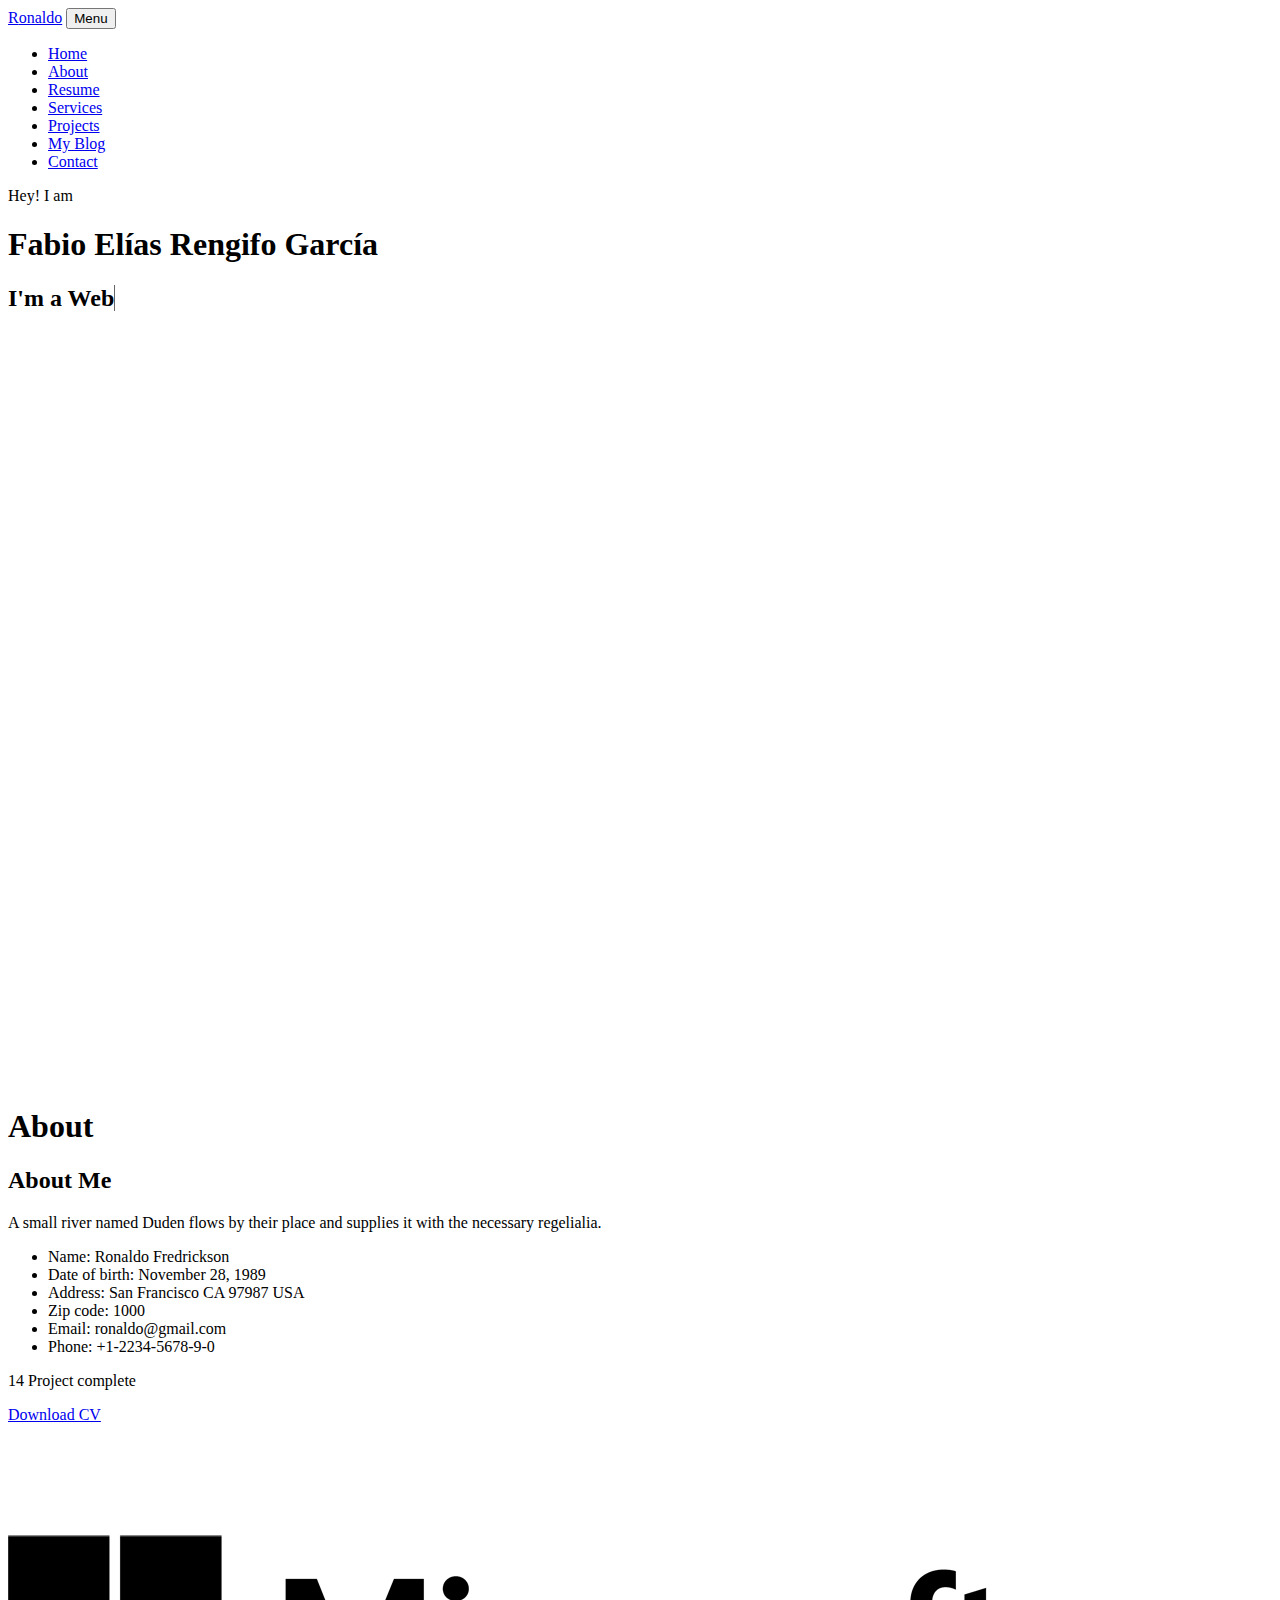
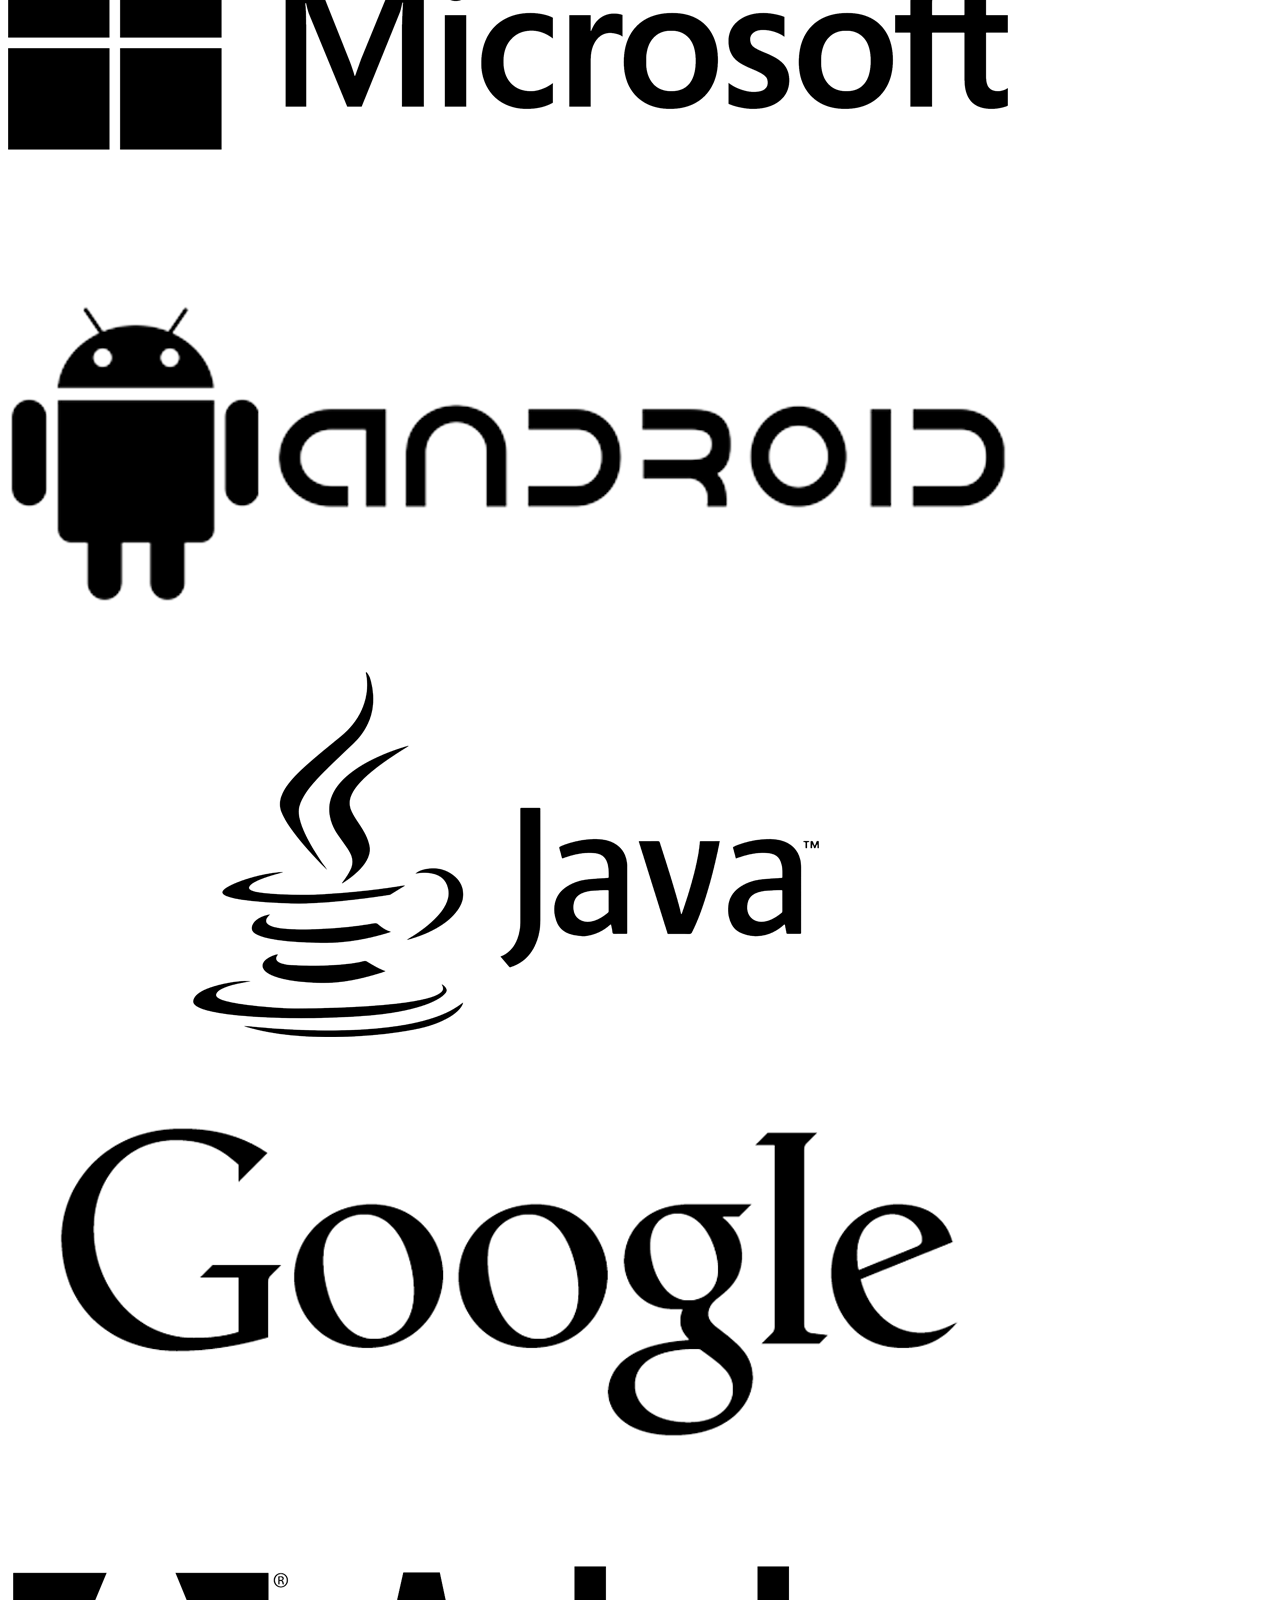
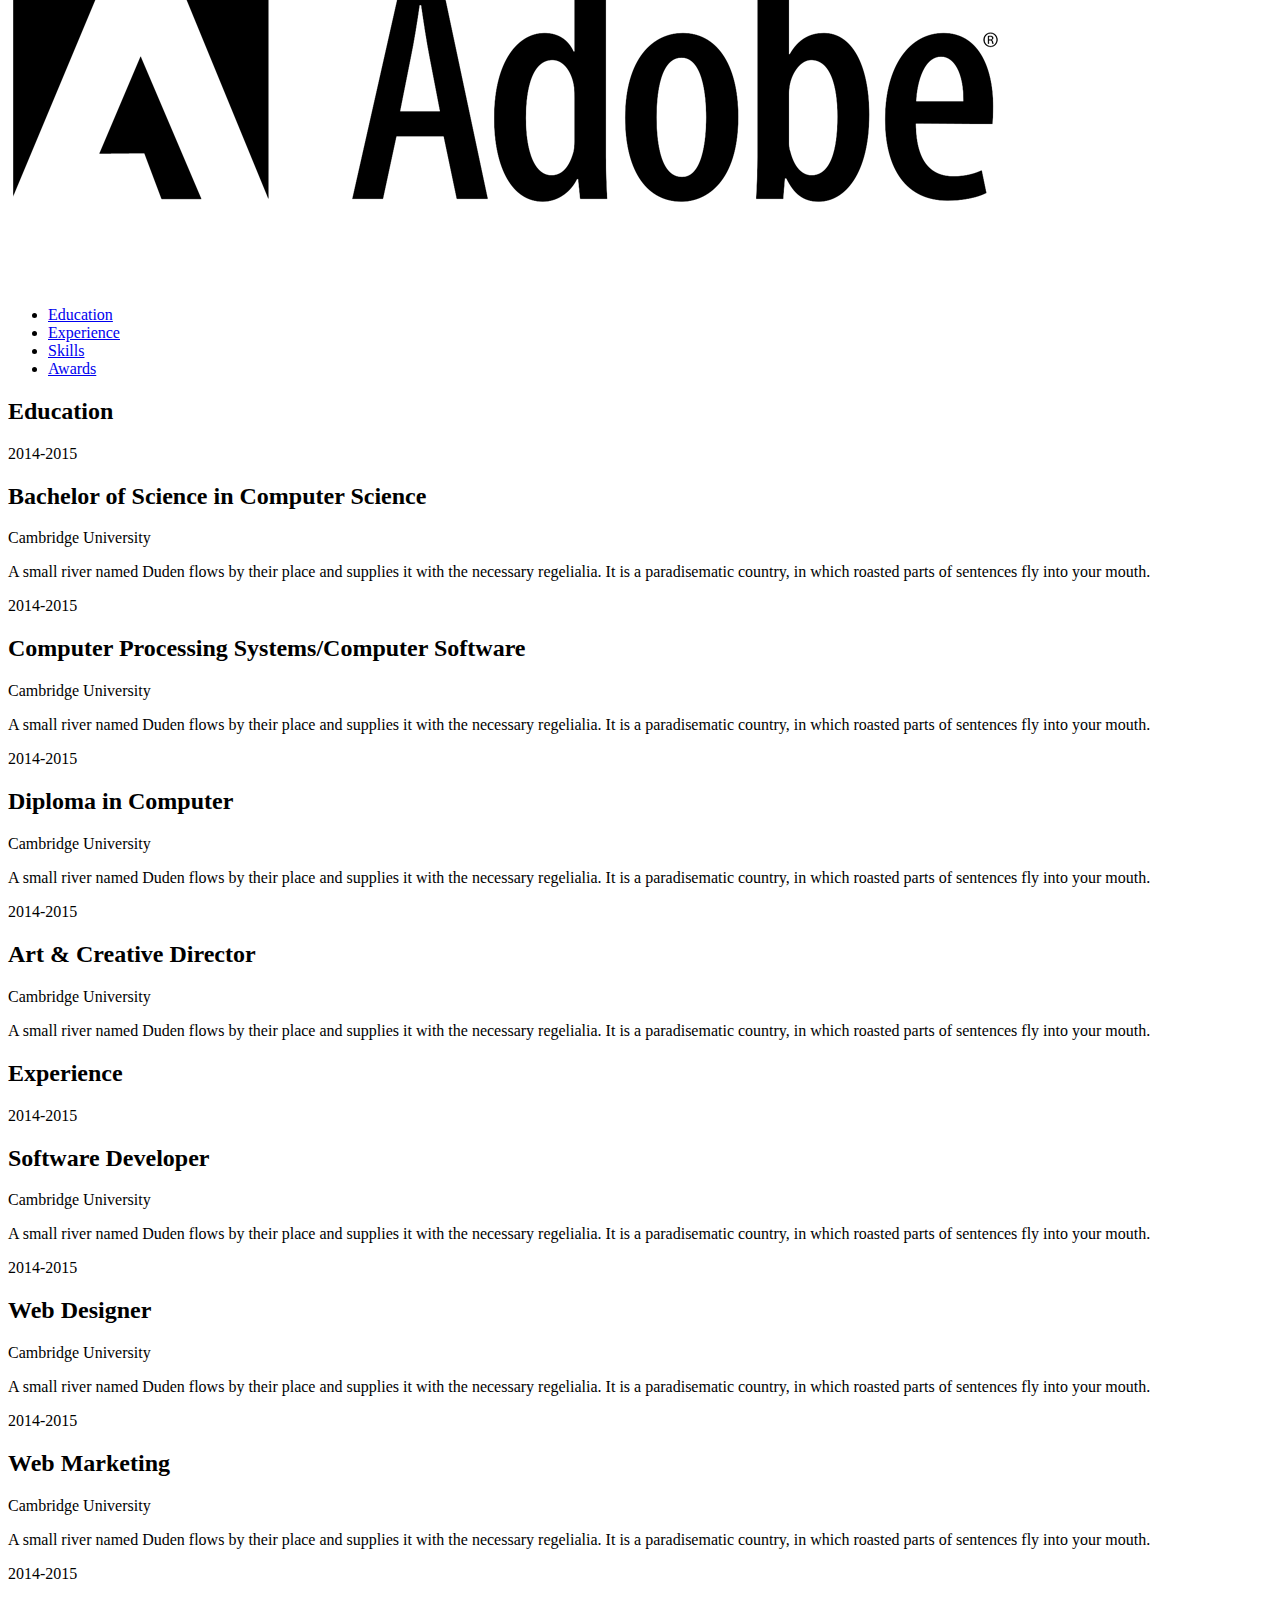
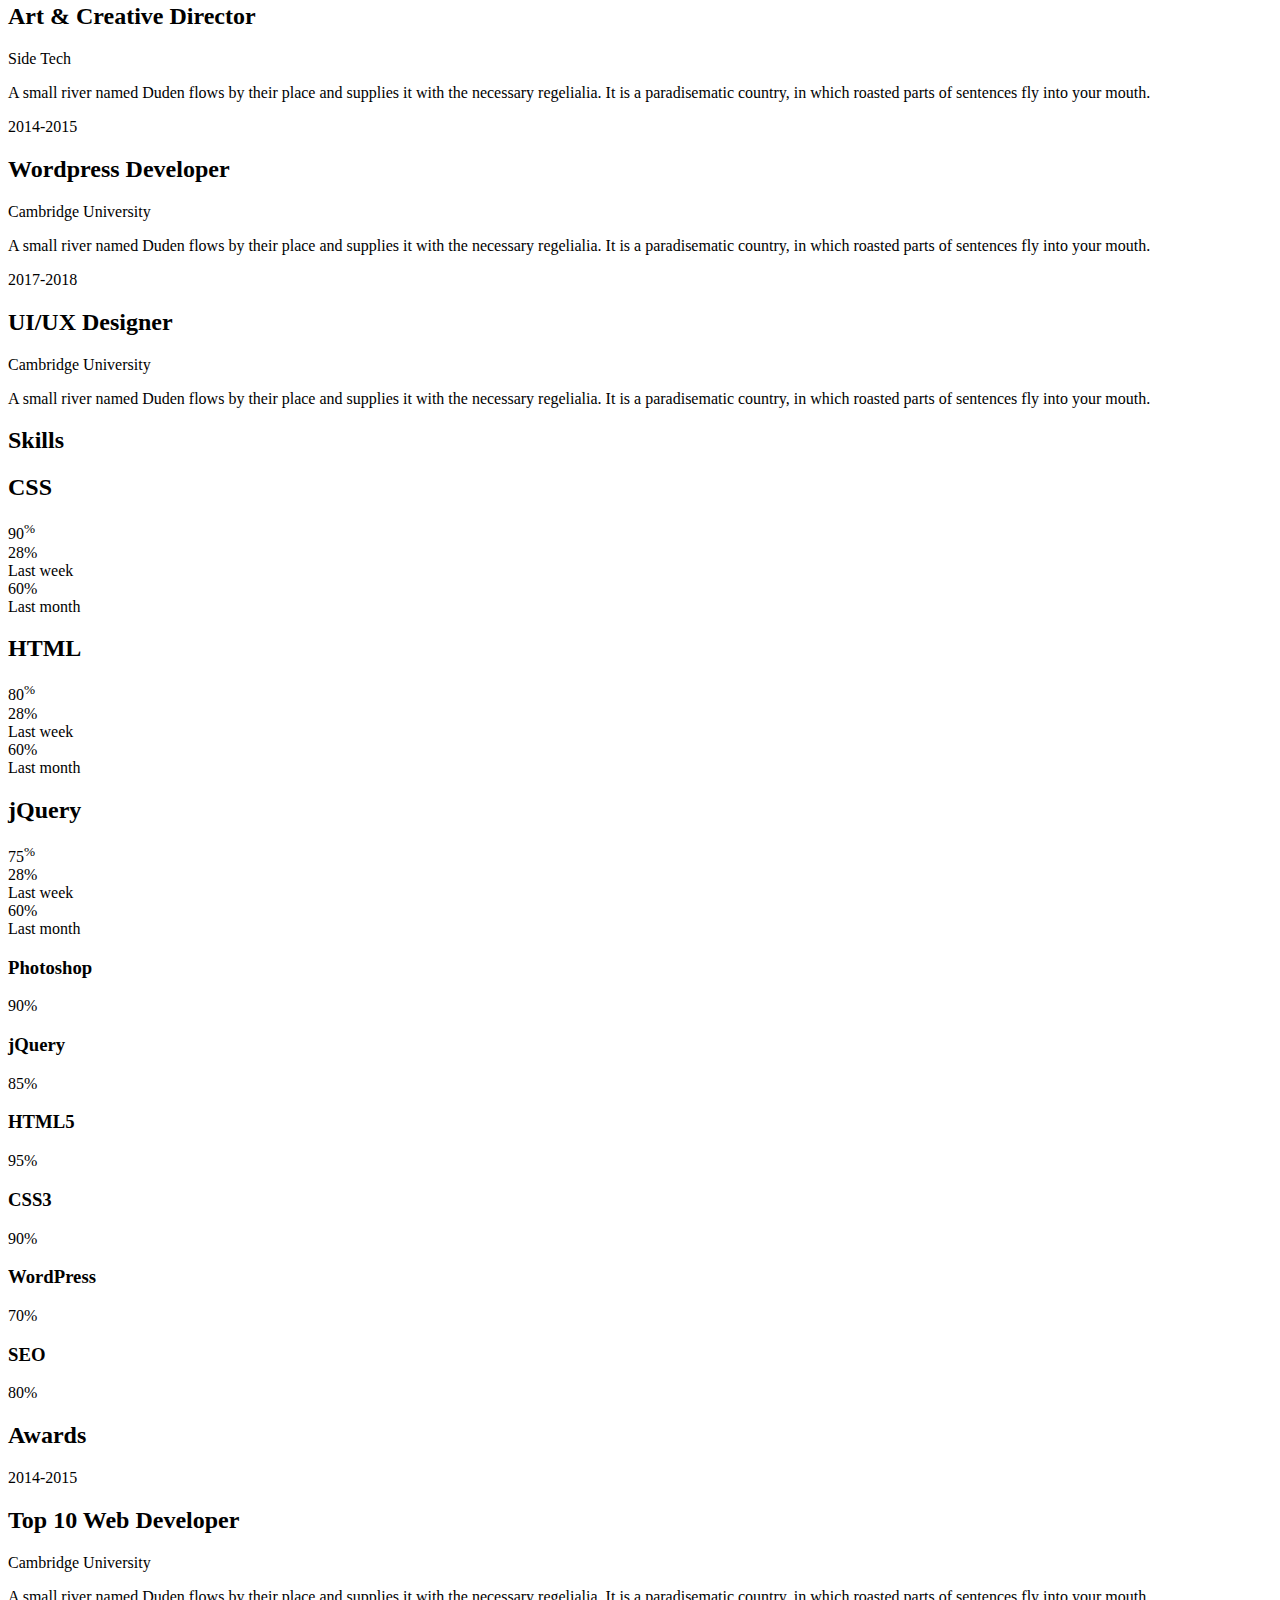
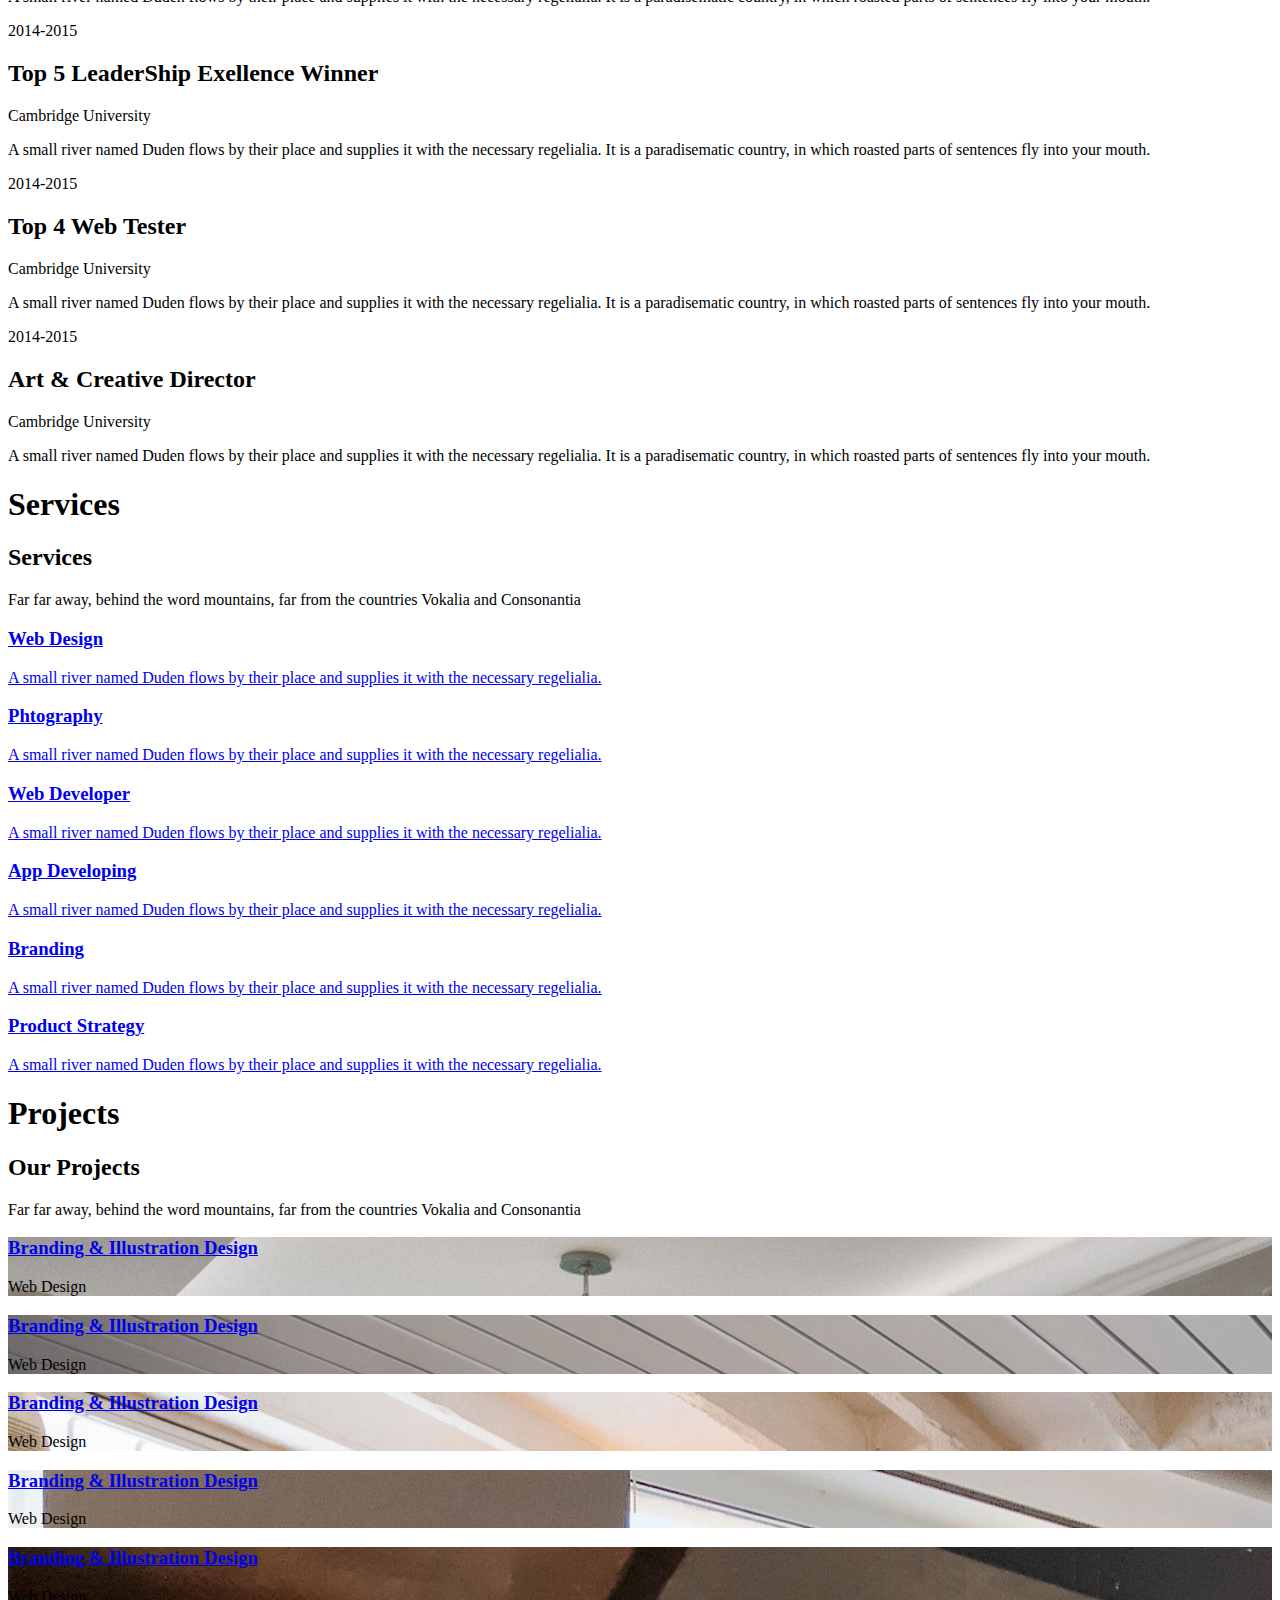
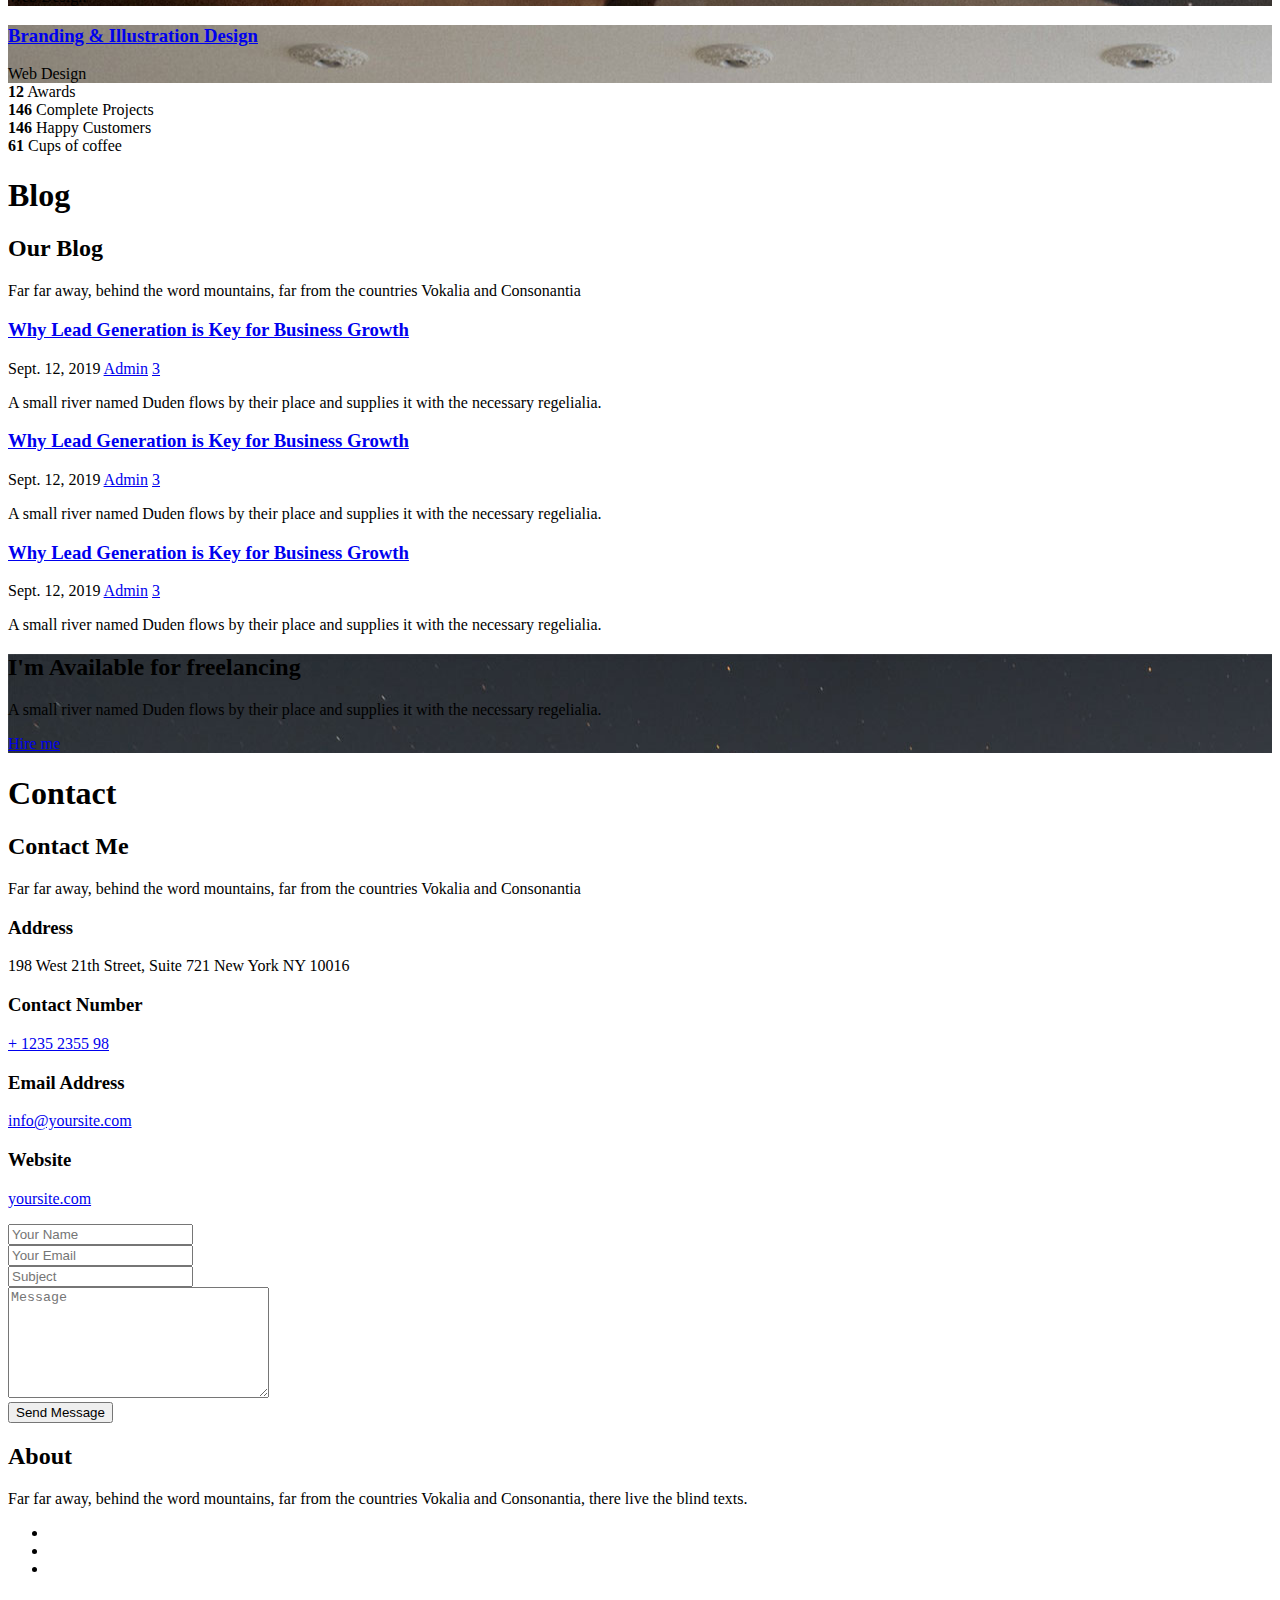
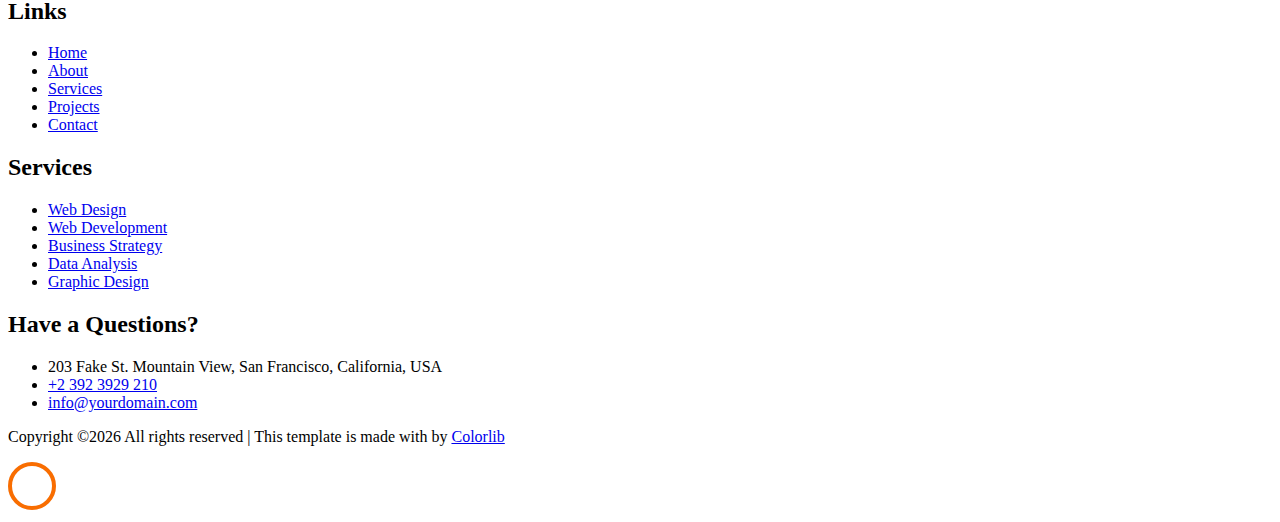
==== index.html @ 33bcbc56 "files" ====
<!DOCTYPE html>
<html lang="en">
  <head>
    <title>Fabio - Design and development of videogame student</title>
    <meta charset="utf-8">
    <meta name="viewport" content="width=device-width, initial-scale=1, shrink-to-fit=no">
    
    <link href="https://fonts.googleapis.com/css?family=Poppins:100,200,300,400,500,600,700,800,900" rel="stylesheet">

    <link rel="stylesheet" href="css/open-iconic-bootstrap.min.css">
    <link rel="stylesheet" href="css/animate.css">
    
    <link rel="stylesheet" href="css/owl.carousel.min.css">
    <link rel="stylesheet" href="css/owl.theme.default.min.css">
    <link rel="stylesheet" href="css/magnific-popup.css">

    <link rel="stylesheet" href="css/aos.css">

    <link rel="stylesheet" href="css/ionicons.min.css">
    
    <link rel="stylesheet" href="css/flaticon.css">
    <link rel="stylesheet" href="css/icomoon.css">
    <link rel="stylesheet" href="css/style.css">
  </head>
  <body data-spy="scroll" data-target=".site-navbar-target" data-offset="300">
	  
	  
    <nav class="navbar navbar-expand-lg navbar-dark ftco_navbar ftco-navbar-light site-navbar-target" id="ftco-navbar">
	    <div class="container">
	      <a class="navbar-brand" href="index.html"><span>R</span>onaldo</a>
	      <button class="navbar-toggler js-fh5co-nav-toggle fh5co-nav-toggle" type="button" data-toggle="collapse" data-target="#ftco-nav" aria-controls="ftco-nav" aria-expanded="false" aria-label="Toggle navigation">
	        <span class="oi oi-menu"></span> Menu
	      </button>

	      <div class="collapse navbar-collapse" id="ftco-nav">
	        <ul class="navbar-nav nav ml-auto">
	          <li class="nav-item"><a href="#home-section" class="nav-link"><span>Home</span></a></li>
	          <li class="nav-item"><a href="#about-section" class="nav-link"><span>About</span></a></li>
	          <li class="nav-item"><a href="#resume-section" class="nav-link"><span>Resume</span></a></li>
	          <li class="nav-item"><a href="#services-section" class="nav-link"><span>Services</span></a></li>
	          <li class="nav-item"><a href="#projects-section" class="nav-link"><span>Projects</span></a></li>
	          <li class="nav-item"><a href="#blog-section" class="nav-link"><span>My Blog</span></a></li>
	          <li class="nav-item"><a href="#contact-section" class="nav-link"><span>Contact</span></a></li>
	        </ul>
	      </div>
	    </div>
	  </nav>
	  <section class="hero-wrap js-fullheight">
      <div class="overlay"></div>
      <div class="container">
        <div class="row no-gutters slider-text js-fullheight justify-content-center align-items-center">
          <div class="col-lg-8 col-md-6 ftco-animate d-flex align-items-center">
          	<div class="text text-center">
          		<span class="subheading">Hey! I am</span>
		  				<h1>Fabio Elías Rengifo García</h1>
			  				<h2>I'm a 
								  <span
								     class="txt-rotate"
								     data-period="2000"
								     data-rotate='[ "Web Designer.", "Developer.", "Photographer.", "Marketer.", "Blogger" ]'></span>
								</h2>
							</div>
            </div>
          </div>
        </div>
      </div>
      <div class="mouse">
				<a href="#" class="mouse-icon">
					<div class="mouse-wheel"><span class="ion-ios-arrow-round-down"></span></div>
				</a>
			</div>
    </section>

    <section class="ftco-about img ftco-section ftco-no-pt ftco-no-pb" id="about-section">
    	<div class="container">
    		<div class="row d-flex no-gutters">
    			<div class="col-md-6 col-lg-6 d-flex">
    				<div class="img-about img d-flex align-items-stretch">
    					<div class="overlay"></div>
	    				<div class="img d-flex align-self-stretch align-items-center" style="background-image:url(images/about.jpg);">
	    				</div>
    				</div>
    			</div>
    			<div class="col-md-6 col-lg-6 pl-md-5 py-5">
    				<div class="row justify-content-start pb-3">
		          <div class="col-md-12 heading-section ftco-animate">
		          	<h1 class="big">About</h1>
		            <h2 class="mb-4">About Me</h2>
		            <p>A small river named Duden flows by their place and supplies it with the necessary regelialia.</p>
		            <ul class="about-info mt-4 px-md-0 px-2">
		            	<li class="d-flex"><span>Name:</span> <span>Ronaldo Fredrickson</span></li>
		            	<li class="d-flex"><span>Date of birth:</span> <span>November 28, 1989</span></li>
		            	<li class="d-flex"><span>Address:</span> <span>San Francisco CA 97987 USA</span></li>
		            	<li class="d-flex"><span>Zip code:</span> <span>1000</span></li>
		            	<li class="d-flex"><span>Email:</span> <span>ronaldo@gmail.com</span></li>
		            	<li class="d-flex"><span>Phone: </span> <span>+1-2234-5678-9-0</span></li>
		            </ul>
		          </div>
		        </div>
	          <div class="counter-wrap ftco-animate d-flex mt-md-3">
              <div class="text">
              	<p class="mb-4">
	                <span class="number" data-number="120">0</span>
	                <span>Project complete</span>
                </p>
                <p><a href="#" class="btn btn-primary py-3 px-3">Download CV</a></p>
              </div>
	          </div>
	        </div>
        </div>
    	</div>
    </section>

    <section class="ftco-section ftco-partner">
    	<div class="container">
    		<div class="row">
    			<div class="col-sm ftco-animate">
    				<a href="#" class="partner"><img src="images/partner-1.png" class="img-fluid" alt="Colorlib Template"></a>
    			</div>
    			<div class="col-sm ftco-animate">
    				<a href="#" class="partner"><img src="images/partner-2.png" class="img-fluid" alt="Colorlib Template"></a>
    			</div>
    			<div class="col-sm ftco-animate">
    				<a href="#" class="partner"><img src="images/partner-3.png" class="img-fluid" alt="Colorlib Template"></a>
    			</div>
    			<div class="col-sm ftco-animate">
    				<a href="#" class="partner"><img src="images/partner-4.png" class="img-fluid" alt="Colorlib Template"></a>
    			</div>
    			<div class="col-sm ftco-animate">
    				<a href="#" class="partner"><img src="images/partner-5.png" class="img-fluid" alt="Colorlib Template"></a>
    			</div>
    		</div>
    	</div>
    </section>

    <section class="ftco-section ftco-no-pb goto-here" id="resume-section">
    	<div class="container">
    		<div class="row">
    			<div class="col-md-3">
				    <nav id="navi">
					    <ul>
					      <li><a href="#page-1">Education</a></li>
					      <li><a href="#page-2">Experience</a></li>
					      <li><a href="#page-3">Skills</a></li>
					      <li><a href="#page-4">Awards</a></li>
					    </ul>
					  </nav>
					</div>
					<div class="col-md-9">
					  <div id="page-1" class= "page one">
					  	<h2 class="heading">Education</h2>
					    <div class="resume-wrap d-flex ftco-animate">
					    	<div class="icon d-flex align-items-center justify-content-center">
					    		<span class="flaticon-ideas"></span>
					    	</div>
					    	<div class="text pl-3">
		    					<span class="date">2014-2015</span>
		    					<h2>Bachelor of Science in Computer Science</h2>
		    					<span class="position">Cambridge University</span>
		    					<p>A small river named Duden flows by their place and supplies it with the necessary regelialia. It is a paradisematic country, in which roasted parts of sentences fly into your mouth.</p>
	    					</div>
	    				</div>
	    				<div class="resume-wrap d-flex ftco-animate">
	    					<div class="icon d-flex align-items-center justify-content-center">
					    		<span class="flaticon-ideas"></span>
					    	</div>
					    	<div class="text pl-3">
		    					<span class="date">2014-2015</span>
		    					<h2>Computer Processing Systems/Computer Software</h2>
		    					<span class="position">Cambridge University</span>
		    					<p>A small river named Duden flows by their place and supplies it with the necessary regelialia. It is a paradisematic country, in which roasted parts of sentences fly into your mouth.</p>
		    				</div>
	    				</div>
	    				<div class="resume-wrap d-flex ftco-animate">
	    					<div class="icon d-flex align-items-center justify-content-center">
					    		<span class="flaticon-ideas"></span>
					    	</div>
					    	<div class="text pl-3">
		    					<span class="date">2014-2015</span>
		    					<h2>Diploma in Computer</h2>
		    					<span class="position">Cambridge University</span>
		    					<p>A small river named Duden flows by their place and supplies it with the necessary regelialia. It is a paradisematic country, in which roasted parts of sentences fly into your mouth.</p>
		    				</div>
	    				</div>
	    				<div class="resume-wrap d-flex ftco-animate">
	    					<div class="icon d-flex align-items-center justify-content-center">
					    		<span class="flaticon-ideas"></span>
					    	</div>
					    	<div class="text pl-3">
		    					<span class="date">2014-2015</span>
		    					<h2>Art &amp; Creative Director</h2>
		    					<span class="position">Cambridge University</span>
		    					<p>A small river named Duden flows by their place and supplies it with the necessary regelialia. It is a paradisematic country, in which roasted parts of sentences fly into your mouth.</p>
		    				</div>
	    				</div>
					  </div>

					  <div id="page-2" class= "page two">
					  	<h2 class="heading">Experience</h2>
					    <div class="resume-wrap d-flex ftco-animate">
					    	<div class="icon d-flex align-items-center justify-content-center">
					    		<span class="flaticon-ideas"></span>
					    	</div>
					    	<div class="text pl-3">
		    					<span class="date">2014-2015</span>
		    					<h2>Software Developer</h2>
		    					<span class="position">Cambridge University</span>
		    					<p>A small river named Duden flows by their place and supplies it with the necessary regelialia. It is a paradisematic country, in which roasted parts of sentences fly into your mouth.</p>
		    				</div>
	    				</div>
	    				<div class="resume-wrap d-flex ftco-animate">
	    					<div class="icon d-flex align-items-center justify-content-center">
					    		<span class="flaticon-ideas"></span>
					    	</div>
					    	<div class="text pl-3">
		    					<span class="date">2014-2015</span>
		    					<h2>Web Designer</h2>
		    					<span class="position">Cambridge University</span>
		    					<p>A small river named Duden flows by their place and supplies it with the necessary regelialia. It is a paradisematic country, in which roasted parts of sentences fly into your mouth.</p>
		    				</div>
	    				</div>
	    				<div class="resume-wrap d-flex ftco-animate">
	    					<div class="icon d-flex align-items-center justify-content-center">
					    		<span class="flaticon-ideas"></span>
					    	</div>
					    	<div class="text pl-3">
		    					<span class="date">2014-2015</span>
		    					<h2>Web Marketing</h2>
		    					<span class="position">Cambridge University</span>
		    					<p>A small river named Duden flows by their place and supplies it with the necessary regelialia. It is a paradisematic country, in which roasted parts of sentences fly into your mouth.</p>
		    				</div>
	    				</div>
	    				<div class="resume-wrap d-flex ftco-animate">
	    					<div class="icon d-flex align-items-center justify-content-center">
					    		<span class="flaticon-ideas"></span>
					    	</div>
					    	<div class="text pl-3">
		    					<span class="date">2014-2015</span>
		    					<h2>Art &amp; Creative Director</h2>
		    					<span class="position">Side Tech</span>
		    					<p>A small river named Duden flows by their place and supplies it with the necessary regelialia. It is a paradisematic country, in which roasted parts of sentences fly into your mouth.</p>
		    				</div>
	    				</div>
	    				<div class="resume-wrap d-flex ftco-animate">
	    					<div class="icon d-flex align-items-center justify-content-center">
					    		<span class="flaticon-ideas"></span>
					    	</div>
					    	<div class="text pl-3">
		    					<span class="date">2014-2015</span>
		    					<h2>Wordpress Developer</h2>
		    					<span class="position">Cambridge University</span>
		    					<p>A small river named Duden flows by their place and supplies it with the necessary regelialia. It is a paradisematic country, in which roasted parts of sentences fly into your mouth.</p>
		    				</div>
	    				</div>
	    				<div class="resume-wrap d-flex ftco-animate">
	    					<div class="icon d-flex align-items-center justify-content-center">
					    		<span class="flaticon-ideas"></span>
					    	</div>
					    	<div class="text pl-3">
		    					<span class="date">2017-2018</span>
		    					<h2>UI/UX Designer</h2>
		    					<span class="position">Cambridge University</span>
		    					<p>A small river named Duden flows by their place and supplies it with the necessary regelialia. It is a paradisematic country, in which roasted parts of sentences fly into your mouth.</p>
		    				</div>
	    				</div>
					  </div>
					  <div id="page-3" class= "page three">
					  	<h2 class="heading">Skills</h2>
					  	<div class="row progress-circle mb-5">
					  		<div class="col-lg-4 mb-4">
						      <div class="bg-white rounded-lg shadow p-4">
						        <h2 class="h5 font-weight-bold text-center mb-4">CSS</h2>

						        <!-- Progress bar 1 -->
						        <div class="progress mx-auto" data-value='90'>
						          <span class="progress-left">
                        <span class="progress-bar border-primary"></span>
						          </span>
						          <span class="progress-right">
                        <span class="progress-bar border-primary"></span>
						          </span>
						          <div class="progress-value w-100 h-100 rounded-circle d-flex align-items-center justify-content-center">
						            <div class="h2 font-weight-bold">90<sup class="small">%</sup></div>
						          </div>
						        </div>
						        <!-- END -->

						        <!-- Demo info -->
						        <div class="row text-center mt-4">
						          <div class="col-6 border-right">
						            <div class="h4 font-weight-bold mb-0">28%</div><span class="small text-gray">Last week</span>
						          </div>
						          <div class="col-6">
						            <div class="h4 font-weight-bold mb-0">60%</div><span class="small text-gray">Last month</span>
						          </div>
						        </div>
						        <!-- END -->
						      </div>
						    </div>

						    <div class="col-lg-4 mb-4">
						      <div class="bg-white rounded-lg shadow p-4">
						        <h2 class="h5 font-weight-bold text-center mb-4">HTML</h2>

						        <!-- Progress bar 1 -->
						        <div class="progress mx-auto" data-value='80'>
						          <span class="progress-left">
                        <span class="progress-bar border-primary"></span>
						          </span>
						          <span class="progress-right">
                        <span class="progress-bar border-primary"></span>
						          </span>
						          <div class="progress-value w-100 h-100 rounded-circle d-flex align-items-center justify-content-center">
						            <div class="h2 font-weight-bold">80<sup class="small">%</sup></div>
						          </div>
						        </div>
						        <!-- END -->

						        <!-- Demo info -->
						        <div class="row text-center mt-4">
						          <div class="col-6 border-right">
						            <div class="h4 font-weight-bold mb-0">28%</div><span class="small text-gray">Last week</span>
						          </div>
						          <div class="col-6">
						            <div class="h4 font-weight-bold mb-0">60%</div><span class="small text-gray">Last month</span>
						          </div>
						        </div>
						        <!-- END -->
						      </div>
						    </div>

						    <div class="col-lg-4 mb-4">
						      <div class="bg-white rounded-lg shadow p-4">
						        <h2 class="h5 font-weight-bold text-center mb-4">jQuery</h2>

						        <!-- Progress bar 1 -->
						        <div class="progress mx-auto" data-value='75'>
						          <span class="progress-left">
                        <span class="progress-bar border-primary"></span>
						          </span>
						          <span class="progress-right">
                        <span class="progress-bar border-primary"></span>
						          </span>
						          <div class="progress-value w-100 h-100 rounded-circle d-flex align-items-center justify-content-center">
						            <div class="h2 font-weight-bold">75<sup class="small">%</sup></div>
						          </div>
						        </div>
						        <!-- END -->

						        <!-- Demo info -->
						        <div class="row text-center mt-4">
						          <div class="col-6 border-right">
						            <div class="h4 font-weight-bold mb-0">28%</div><span class="small text-gray">Last week</span>
						          </div>
						          <div class="col-6">
						            <div class="h4 font-weight-bold mb-0">60%</div><span class="small text-gray">Last month</span>
						          </div>
						        </div>
						        <!-- END -->
						      </div>
						    </div>
					  	</div>
					  	<div class="row">
					  		<div class="col-md-6 animate-box">
									<div class="progress-wrap ftco-animate">
										<h3>Photoshop</h3>
										<div class="progress">
										 	<div class="progress-bar color-1" role="progressbar" aria-valuenow="90"
										  	aria-valuemin="0" aria-valuemax="100" style="width:90%">
										    <span>90%</span>
										  	</div>
										</div>
									</div>
								</div>
								<div class="col-md-6 animate-box">
									<div class="progress-wrap ftco-animate">
										<h3>jQuery</h3>
										<div class="progress">
										 	<div class="progress-bar color-2" role="progressbar" aria-valuenow="85"
										  	aria-valuemin="0" aria-valuemax="100" style="width:85%">
										    <span>85%</span>
										  	</div>
										</div>
									</div>
								</div>
								<div class="col-md-6 animate-box">
									<div class="progress-wrap ftco-animate">
										<h3>HTML5</h3>
										<div class="progress">
										 	<div class="progress-bar color-3" role="progressbar" aria-valuenow="95"
										  	aria-valuemin="0" aria-valuemax="100" style="width:95%">
										    <span>95%</span>
										  	</div>
										</div>
									</div>
								</div>
								<div class="col-md-6 animate-box">
									<div class="progress-wrap ftco-animate">
										<h3>CSS3</h3>
										<div class="progress">
										 	<div class="progress-bar color-4" role="progressbar" aria-valuenow="90"
										  	aria-valuemin="0" aria-valuemax="100" style="width:90%">
										    <span>90%</span>
										  	</div>
										</div>
									</div>
								</div>
								<div class="col-md-6 animate-box">
									<div class="progress-wrap ftco-animate">
										<h3>WordPress</h3>
										<div class="progress">
										 	<div class="progress-bar color-5" role="progressbar" aria-valuenow="70"
										  	aria-valuemin="0" aria-valuemax="100" style="width:70%">
										    <span>70%</span>
										  	</div>
										</div>
									</div>
								</div>
								<div class="col-md-6 animate-box">
									<div class="progress-wrap ftco-animate">
										<h3>SEO</h3>
										<div class="progress">
										 	<div class="progress-bar color-6" role="progressbar" aria-valuenow="80"
										  	aria-valuemin="0" aria-valuemax="100" style="width:80%">
										    <span>80%</span>
										  	</div>
										</div>
									</div>
								</div>
					  	</div>
					  </div>
					  <div id="page-4" class= "page four">
					    <h2 class="heading">Awards</h2>
					    <div class="resume-wrap d-flex ftco-animate">
					    	<div class="icon d-flex align-items-center justify-content-center">
					    		<span class="flaticon-ideas"></span>
					    	</div>
					    	<div class="text pl-3">
		    					<span class="date">2014-2015</span>
		    					<h2>Top 10 Web Developer</h2>
		    					<span class="position">Cambridge University</span>
		    					<p>A small river named Duden flows by their place and supplies it with the necessary regelialia. It is a paradisematic country, in which roasted parts of sentences fly into your mouth.</p>
	    					</div>
	    				</div>
	    				<div class="resume-wrap d-flex ftco-animate">
	    					<div class="icon d-flex align-items-center justify-content-center">
					    		<span class="flaticon-ideas"></span>
					    	</div>
					    	<div class="text pl-3">
		    					<span class="date">2014-2015</span>
		    					<h2>Top 5 LeaderShip Exellence Winner</h2>
		    					<span class="position">Cambridge University</span>
		    					<p>A small river named Duden flows by their place and supplies it with the necessary regelialia. It is a paradisematic country, in which roasted parts of sentences fly into your mouth.</p>
		    				</div>
	    				</div>
	    				<div class="resume-wrap d-flex ftco-animate">
	    					<div class="icon d-flex align-items-center justify-content-center">
					    		<span class="flaticon-ideas"></span>
					    	</div>
					    	<div class="text pl-3">
		    					<span class="date">2014-2015</span>
		    					<h2>Top 4 Web Tester</h2>
		    					<span class="position">Cambridge University</span>
		    					<p>A small river named Duden flows by their place and supplies it with the necessary regelialia. It is a paradisematic country, in which roasted parts of sentences fly into your mouth.</p>
		    				</div>
	    				</div>
	    				<div class="resume-wrap d-flex ftco-animate">
	    					<div class="icon d-flex align-items-center justify-content-center">
					    		<span class="flaticon-ideas"></span>
					    	</div>
					    	<div class="text pl-3">
		    					<span class="date">2014-2015</span>
		    					<h2>Art &amp; Creative Director</h2>
		    					<span class="position">Cambridge University</span>
		    					<p>A small river named Duden flows by their place and supplies it with the necessary regelialia. It is a paradisematic country, in which roasted parts of sentences fly into your mouth.</p>
		    				</div>
	    				</div>
					  </div>
					</div>
			  </div>
    	</div>
    </section>

    <section class="ftco-section" id="services-section">
    	<div class="container-fluid px-md-5">
    		<div class="row justify-content-center py-5 mt-5">
          <div class="col-md-12 heading-section text-center ftco-animate">
          	<h1 class="big big-2">Services</h1>
            <h2 class="mb-4">Services</h2>
            <p>Far far away, behind the word mountains, far from the countries Vokalia and Consonantia</p>
          </div>
        </div>
    		<div class="row">
					<div class="col-md-4 text-center d-flex ftco-animate">
						<a href="#" class="services-1 shadow">
							<span class="icon">
								<i class="flaticon-analysis"></i>
							</span>
							<div class="desc">
								<h3 class="mb-5">Web Design</h3>
								<p>A small river named Duden flows by their place and supplies it with the necessary regelialia.</p>
							</div>
						</a>
					</div>
					<div class="col-md-4 text-center d-flex ftco-animate">
						<a href="#" class="services-1 shadow">
							<span class="icon">
								<i class="flaticon-flasks"></i>
							</span>
							<div class="desc">
								<h3 class="mb-5">Phtography</h3>
								<p>A small river named Duden flows by their place and supplies it with the necessary regelialia.</p>
							</div>
						</a>
					</div>
					<div class="col-md-4 text-center d-flex ftco-animate">
						<a href="#" class="services-1 shadow">
							<span class="icon">
								<i class="flaticon-ideas"></i>
							</span>
							<div class="desc">
								<h3 class="mb-5">Web Developer</h3>
								<p>A small river named Duden flows by their place and supplies it with the necessary regelialia.</p>
							</div>
						</a>
					</div>

					<div class="col-md-4 text-center d-flex ftco-animate">
						<a href="#" class="services-1 shadow">
							<span class="icon">
								<i class="flaticon-innovation"></i>
							</span>
							<div class="desc">
								<h3 class="mb-5">App Developing</h3>
								<p>A small river named Duden flows by their place and supplies it with the necessary regelialia.</p>
							</div>
						</a>
					</div>
					<div class="col-md-4 text-center d-flex ftco-animate">
						<a href="#" class="services-1 shadow">
							<span class="icon">
								<i class="flaticon-ux-design"></i>
							</span>
							<div class="desc">
								<h3 class="mb-5">Branding</h3>
								<p>A small river named Duden flows by their place and supplies it with the necessary regelialia.</p>
							</div>
						</a>
					</div>
					<div class="col-md-4 text-center d-flex ftco-animate">
						<a href="#" class="services-1 shadow">
							<span class="icon">
								<i class="flaticon-idea"></i>
							</span>
							<div class="desc">
								<h3 class="mb-5">Product Strategy</h3>
								<p>A small river named Duden flows by their place and supplies it with the necessary regelialia.</p>
							</div>
						</a>
					</div>
				</div>
    	</div>
    </section>
 

    <section class="ftco-section ftco-project" id="projects-section">
    	<div class="container-fluid px-md-0">
    		<div class="row no-gutters justify-content-center pb-5">
          <div class="col-md-12 heading-section text-center ftco-animate">
          	<h1 class="big big-2">Projects</h1>
            <h2 class="mb-4">Our Projects</h2>
            <p>Far far away, behind the word mountains, far from the countries Vokalia and Consonantia</p>
          </div>
        </div>
    		<div class="row no-gutters">
    			<div class="col-md-4">
    				<div class="project img ftco-animate d-flex justify-content-center align-items-center" style="background-image: url(images/work-1.jpg);">
    					<div class="overlay"></div>
	    				<div class="text text-center p-4">
	    					<h3><a href="#">Branding &amp; Illustration Design</a></h3>
	    					<span>Web Design</span>
	    				</div>
    				</div>
  				</div>
  				<div class="col-md-4">
    				<div class="project img ftco-animate d-flex justify-content-center align-items-center" style="background-image: url(images/work-2.jpg);">
    					<div class="overlay"></div>
	    				<div class="text text-center p-4">
	    					<h3><a href="#">Branding &amp; Illustration Design</a></h3>
	    					<span>Web Design</span>
	    				</div>
    				</div>
  				</div>

    			<div class="col-md-4">
    				<div class="project img ftco-animate d-flex justify-content-center align-items-center" style="background-image: url(images/work-3.jpg);">
    					<div class="overlay"></div>
	    				<div class="text text-center p-4">
	    					<h3><a href="#">Branding &amp; Illustration Design</a></h3>
	    					<span>Web Design</span>
	    				</div>
    				</div>
    			</div>
    			<div class="col-md-4">
    				<div class="project img ftco-animate d-flex justify-content-center align-items-center" style="background-image: url(images/work-4.jpg);">
    					<div class="overlay"></div>
	    				<div class="text text-center p-4">
	    					<h3><a href="#">Branding &amp; Illustration Design</a></h3>
	    					<span>Web Design</span>
	    				</div>
    				</div>
    			</div>
    			<div class="col-md-4">
    				<div class="project img ftco-animate d-flex justify-content-center align-items-center" style="background-image: url(images/work-5.jpg);">
    					<div class="overlay"></div>
	    				<div class="text text-center p-4">
	    					<h3><a href="#">Branding &amp; Illustration Design</a></h3>
	    					<span>Web Design</span>
	    				</div>
    				</div>
    			</div>
    			<div class="col-md-4">
    				<div class="project img ftco-animate d-flex justify-content-center align-items-center" style="background-image: url(images/work-6.jpg);">
    					<div class="overlay"></div>
	    				<div class="text text-center p-4">
	    					<h3><a href="#">Branding &amp; Illustration Design</a></h3>
	    					<span>Web Design</span>
	    				</div>
    				</div>
    			</div>
    		</div>
    	</div>
    </section>

    <section class="ftco-section ftco-no-pt ftco-no-pb ftco-counter img" id="section-counter">
    	<div class="container-fluid px-md-5">
				<div class="row d-md-flex align-items-center">
          <div class="col-md d-flex justify-content-center counter-wrap ftco-animate">
            <div class="block-18 shadow">
              <div class="text">
                <strong class="number" data-number="100">0</strong>
                <span>Awards</span>
              </div>
            </div>
          </div>
          <div class="col-md d-flex justify-content-center counter-wrap ftco-animate">
            <div class="block-18 shadow">
              <div class="text">
                <strong class="number" data-number="1200">0</strong>
                <span>Complete Projects</span>
              </div>
            </div>
          </div>
          <div class="col-md d-flex justify-content-center counter-wrap ftco-animate">
            <div class="block-18 shadow">
              <div class="text">
                <strong class="number" data-number="1200">0</strong>
                <span>Happy Customers</span>
              </div>
            </div>
          </div>
          <div class="col-md d-flex justify-content-center counter-wrap ftco-animate">
            <div class="block-18 shadow">
              <div class="text">
                <strong class="number" data-number="500">0</strong>
                <span>Cups of coffee</span>
              </div>
            </div>
          </div>
        </div>
      </div>
    </section>


    <section class="ftco-section" id="blog-section">
      <div class="container">
        <div class="row justify-content-center mb-5 pb-5">
          <div class="col-md-7 heading-section text-center ftco-animate">
            <h1 class="big big-2">Blog</h1>
            <h2 class="mb-4">Our Blog</h2>
            <p>Far far away, behind the word mountains, far from the countries Vokalia and Consonantia</p>
          </div>
        </div>
        <div class="row d-flex">
          <div class="col-md-4 d-flex ftco-animate">
          	<div class="blog-entry justify-content-end">
              <a href="single.html" class="block-20" style="background-image: url('images/image_1.jpg');">
              </a>
              <div class="text mt-3 float-right d-block">
                <h3 class="heading"><a href="single.html">Why Lead Generation is Key for Business Growth</a></h3>
                <div class="d-flex align-items-center mb-3 meta">
	                <p class="mb-0">
	                	<span class="mr-2">Sept. 12, 2019</span>
	                	<a href="#" class="mr-2">Admin</a>
	                	<a href="#" class="meta-chat"><span class="icon-chat"></span> 3</a>
	                </p>
                </div>
                <p>A small river named Duden flows by their place and supplies it with the necessary regelialia.</p>
              </div>
            </div>
          </div>
          <div class="col-md-4 d-flex ftco-animate">
          	<div class="blog-entry justify-content-end">
              <a href="single.html" class="block-20" style="background-image: url('images/image_2.jpg');">
              </a>
              <div class="text mt-3 float-right d-block">
                <h3 class="heading"><a href="single.html">Why Lead Generation is Key for Business Growth</a></h3>
                <div class="d-flex align-items-center mb-3 meta">
	                <p class="mb-0">
	                	<span class="mr-2">Sept. 12, 2019</span>
	                	<a href="#" class="mr-2">Admin</a>
	                	<a href="#" class="meta-chat"><span class="icon-chat"></span> 3</a>
	                </p>
                </div>
                <p>A small river named Duden flows by their place and supplies it with the necessary regelialia.</p>
              </div>
            </div>
          </div>
          <div class="col-md-4 d-flex ftco-animate">
          	<div class="blog-entry">
              <a href="single.html" class="block-20" style="background-image: url('images/image_3.jpg');">
              </a>
              <div class="text mt-3 float-right d-block">
                <h3 class="heading"><a href="single.html">Why Lead Generation is Key for Business Growth</a></h3>
                <div class="d-flex align-items-center mb-3 meta">
	                <p class="mb-0">
	                	<span class="mr-2">Sept. 12, 2019</span>
	                	<a href="#" class="mr-2">Admin</a>
	                	<a href="#" class="meta-chat"><span class="icon-chat"></span> 3</a>
	                </p>
                </div>
                <p>A small river named Duden flows by their place and supplies it with the necessary regelialia.</p>
              </div>
            </div>
          </div>
        </div>
      </div>
    </section>

    <section class="ftco-section ftco-hireme img" style="background-image: url(images/bg_1.jpg)">
    	<div class="overlay"></div>
			<div class="container">
				<div class="row justify-content-center">
					<div class="col-md-7 ftco-animate text-center">
						<h2>I'm <span>Available</span> for freelancing</h2>
						<p>A small river named Duden flows by their place and supplies it with the necessary regelialia.</p>
						<p class="mb-0"><a href="#" class="btn btn-primary py-3 px-5">Hire me</a></p>
					</div>
				</div>
			</div>
		</section>

    <section class="ftco-section contact-section ftco-no-pb" id="contact-section">
      <div class="container">
      	<div class="row justify-content-center mb-5 pb-3">
          <div class="col-md-7 heading-section text-center ftco-animate">
            <h1 class="big big-2">Contact</h1>
            <h2 class="mb-4">Contact Me</h2>
            <p>Far far away, behind the word mountains, far from the countries Vokalia and Consonantia</p>
          </div>
        </div>

        <div class="row d-flex contact-info mb-5">
          <div class="col-md-6 col-lg-3 d-flex ftco-animate">
          	<div class="align-self-stretch box text-center p-4 shadow">
          		<div class="icon d-flex align-items-center justify-content-center">
          			<span class="icon-map-signs"></span>
          		</div>
          		<div>
	          		<h3 class="mb-4">Address</h3>
		            <p>198 West 21th Street, Suite 721 New York NY 10016</p>
		          </div>
	          </div>
          </div>
          <div class="col-md-6 col-lg-3 d-flex ftco-animate">
          	<div class="align-self-stretch box text-center p-4 shadow">
          		<div class="icon d-flex align-items-center justify-content-center">
          			<span class="icon-phone2"></span>
          		</div>
          		<div>
	          		<h3 class="mb-4">Contact Number</h3>
		            <p><a href="tel://1234567920">+ 1235 2355 98</a></p>
	            </div>
	          </div>
          </div>
          <div class="col-md-6 col-lg-3 d-flex ftco-animate">
          	<div class="align-self-stretch box text-center p-4 shadow">
          		<div class="icon d-flex align-items-center justify-content-center">
          			<span class="icon-paper-plane"></span>
          		</div>
          		<div>
	          		<h3 class="mb-4">Email Address</h3>
		            <p><a href="mailto:info@yoursite.com">info@yoursite.com</a></p>
		          </div>
	          </div>
          </div>
          <div class="col-md-6 col-lg-3 d-flex ftco-animate">
          	<div class="align-self-stretch box text-center p-4 shadow">
          		<div class="icon d-flex align-items-center justify-content-center">
          			<span class="icon-globe"></span>
          		</div>
          		<div>
	          		<h3 class="mb-4">Website</h3>
		            <p><a href="#">yoursite.com</a></p>
	            </div>
	          </div>
          </div>
        </div>

        <div class="row no-gutters block-9">
          <div class="col-md-6 order-md-last d-flex">
            <form action="#" class="bg-light p-4 p-md-5 contact-form">
              <div class="form-group">
                <input type="text" class="form-control" placeholder="Your Name">
              </div>
              <div class="form-group">
                <input type="text" class="form-control" placeholder="Your Email">
              </div>
              <div class="form-group">
                <input type="text" class="form-control" placeholder="Subject">
              </div>
              <div class="form-group">
                <textarea name="" id="" cols="30" rows="7" class="form-control" placeholder="Message"></textarea>
              </div>
              <div class="form-group">
                <input type="submit" value="Send Message" class="btn btn-primary py-3 px-5">
              </div>
            </form>
          
          </div>

          <div class="col-md-6 d-flex">
          	<div class="img" style="background-image: url(images/about.jpg);"></div>
          </div>
        </div>
      </div>
    </section>
		

    <footer class="ftco-footer ftco-section">
      <div class="container">
        <div class="row mb-5">
          <div class="col-md">
            <div class="ftco-footer-widget mb-4">
              <h2 class="ftco-heading-2">About</h2>
              <p>Far far away, behind the word mountains, far from the countries Vokalia and Consonantia, there live the blind texts.</p>
              <ul class="ftco-footer-social list-unstyled float-md-left float-lft mt-5">
                <li class="ftco-animate"><a href="#"><span class="icon-twitter"></span></a></li>
                <li class="ftco-animate"><a href="#"><span class="icon-facebook"></span></a></li>
                <li class="ftco-animate"><a href="#"><span class="icon-instagram"></span></a></li>
              </ul>
            </div>
          </div>
          <div class="col-md">
            <div class="ftco-footer-widget mb-4 ml-md-4">
              <h2 class="ftco-heading-2">Links</h2>
              <ul class="list-unstyled">
                <li><a href="#"><span class="icon-long-arrow-right mr-2"></span>Home</a></li>
                <li><a href="#"><span class="icon-long-arrow-right mr-2"></span>About</a></li>
                <li><a href="#"><span class="icon-long-arrow-right mr-2"></span>Services</a></li>
                <li><a href="#"><span class="icon-long-arrow-right mr-2"></span>Projects</a></li>
                <li><a href="#"><span class="icon-long-arrow-right mr-2"></span>Contact</a></li>
              </ul>
            </div>
          </div>
          <div class="col-md">
             <div class="ftco-footer-widget mb-4">
              <h2 class="ftco-heading-2">Services</h2>
              <ul class="list-unstyled">
                <li><a href="#"><span class="icon-long-arrow-right mr-2"></span>Web Design</a></li>
                <li><a href="#"><span class="icon-long-arrow-right mr-2"></span>Web Development</a></li>
                <li><a href="#"><span class="icon-long-arrow-right mr-2"></span>Business Strategy</a></li>
                <li><a href="#"><span class="icon-long-arrow-right mr-2"></span>Data Analysis</a></li>
                <li><a href="#"><span class="icon-long-arrow-right mr-2"></span>Graphic Design</a></li>
              </ul>
            </div>
          </div>
          <div class="col-md">
            <div class="ftco-footer-widget mb-4">
            	<h2 class="ftco-heading-2">Have a Questions?</h2>
            	<div class="block-23 mb-3">
	              <ul>
	                <li><span class="icon icon-map-marker"></span><span class="text">203 Fake St. Mountain View, San Francisco, California, USA</span></li>
	                <li><a href="#"><span class="icon icon-phone"></span><span class="text">+2 392 3929 210</span></a></li>
	                <li><a href="#"><span class="icon icon-envelope"></span><span class="text">info@yourdomain.com</span></a></li>
	              </ul>
	            </div>
            </div>
          </div>
        </div>
        <div class="row">
          <div class="col-md-12 text-center">

            <p><!-- Link back to Colorlib can't be removed. Template is licensed under CC BY 3.0. -->
  Copyright &copy;<script>document.write(new Date().getFullYear());</script> All rights reserved | This template is made with <i class="icon-heart color-danger" aria-hidden="true"></i> by <a href="https://colorlib.com" target="_blank">Colorlib</a>
  <!-- Link back to Colorlib can't be removed. Template is licensed under CC BY 3.0. --></p>
          </div>
        </div>
      </div>
    </footer>
    
  

  <!-- loader -->
  <div id="ftco-loader" class="show fullscreen"><svg class="circular" width="48px" height="48px"><circle class="path-bg" cx="24" cy="24" r="22" fill="none" stroke-width="4" stroke="#eeeeee"/><circle class="path" cx="24" cy="24" r="22" fill="none" stroke-width="4" stroke-miterlimit="10" stroke="#F96D00"/></svg></div>


  <script src="js/jquery.min.js"></script>
  <script src="js/jquery-migrate-3.0.1.min.js"></script>
  <script src="js/popper.min.js"></script>
  <script src="js/bootstrap.min.js"></script>
  <script src="js/jquery.easing.1.3.js"></script>
  <script src="js/jquery.waypoints.min.js"></script>
  <script src="js/jquery.stellar.min.js"></script>
  <script src="js/owl.carousel.min.js"></script>
  <script src="js/jquery.magnific-popup.min.js"></script>
  <script src="js/aos.js"></script>
  <script src="js/jquery.animateNumber.min.js"></script>
  <script src="js/scrollax.min.js"></script>
  
  <script src="js/main.js"></script>
    
  </body>
</html>
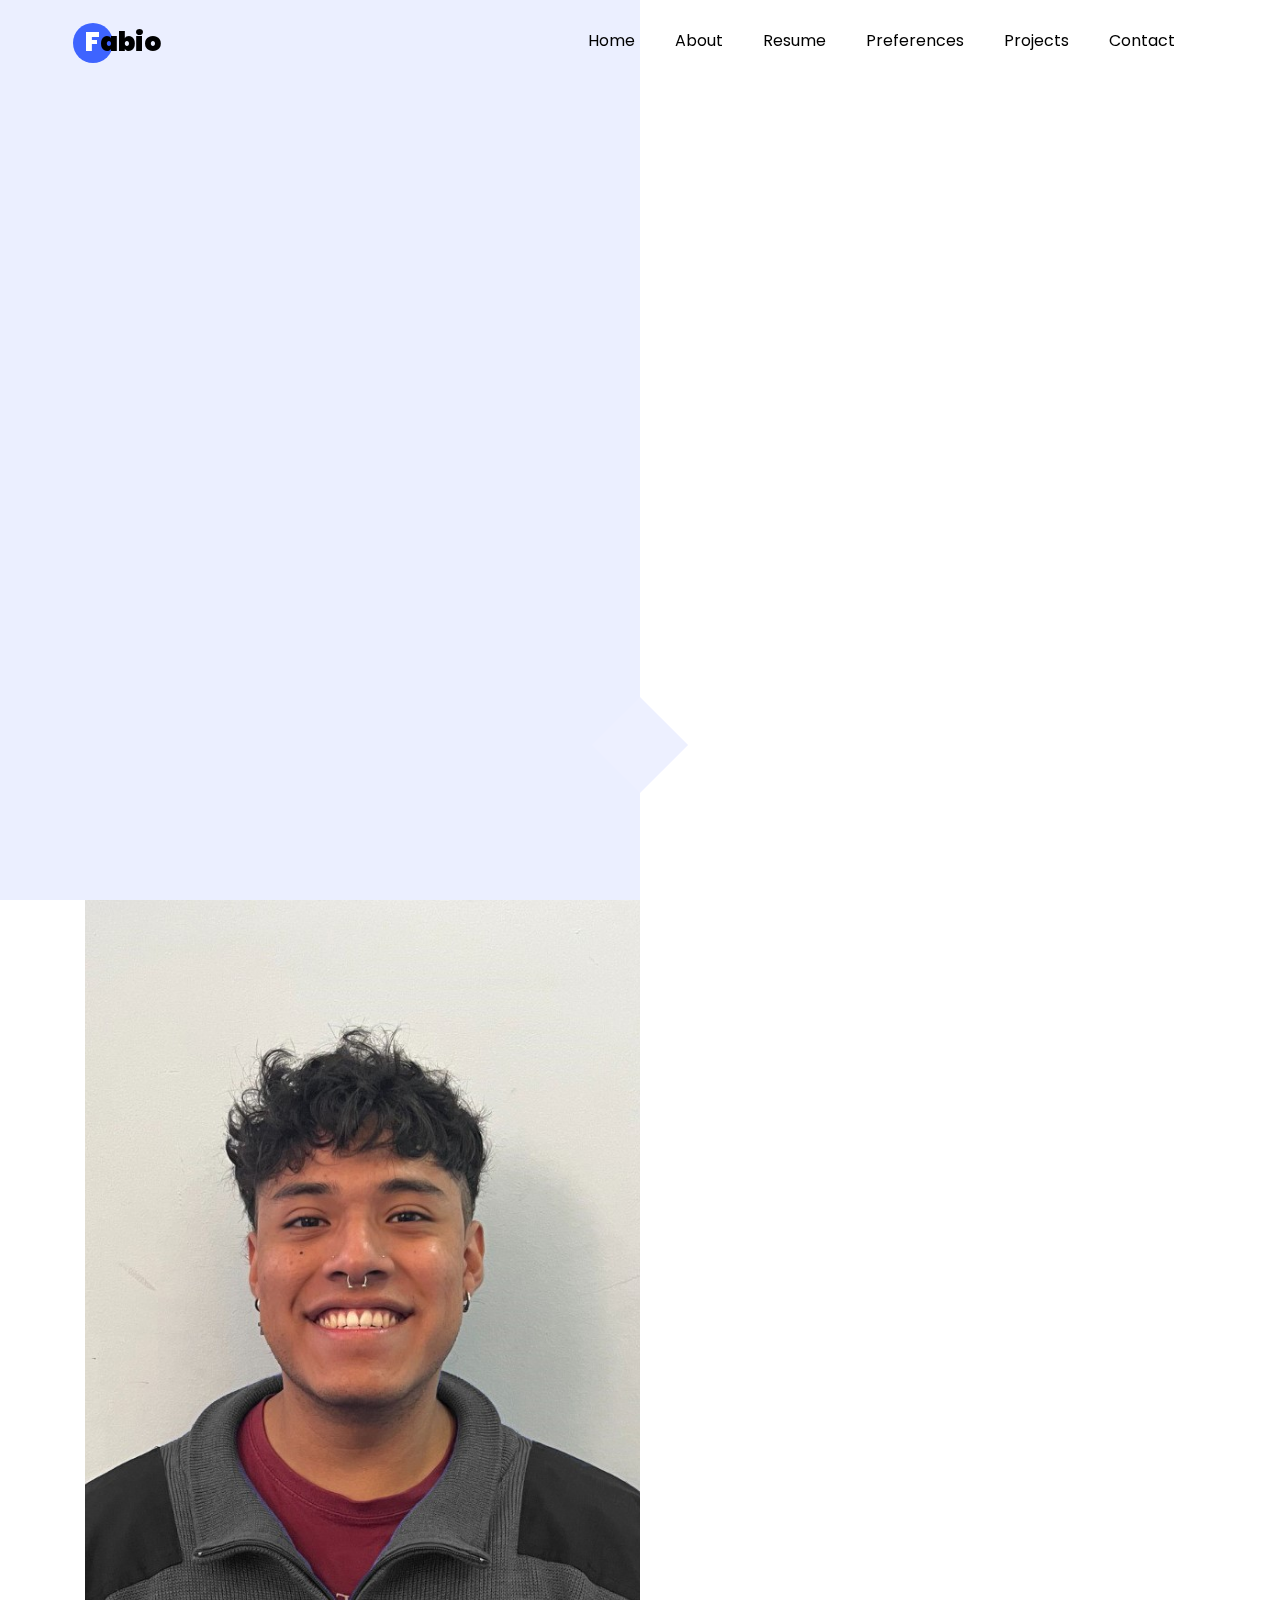
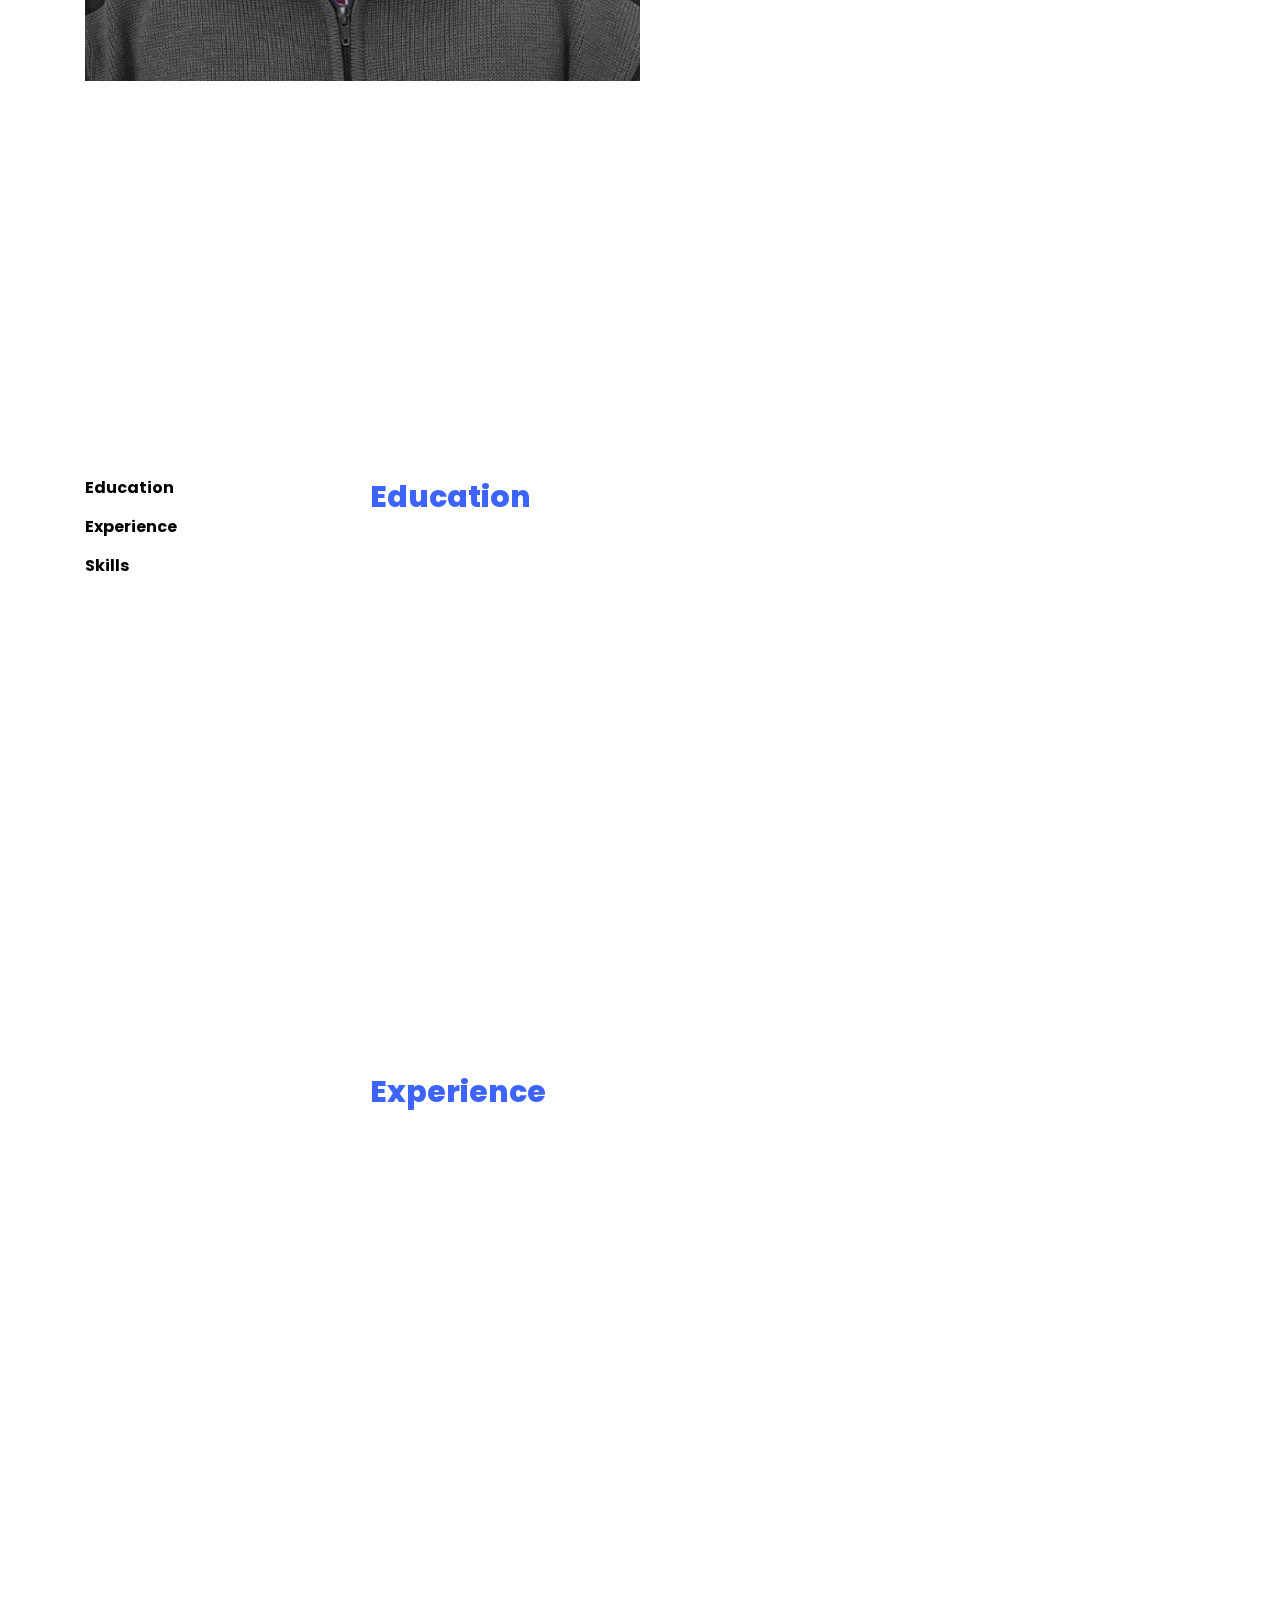
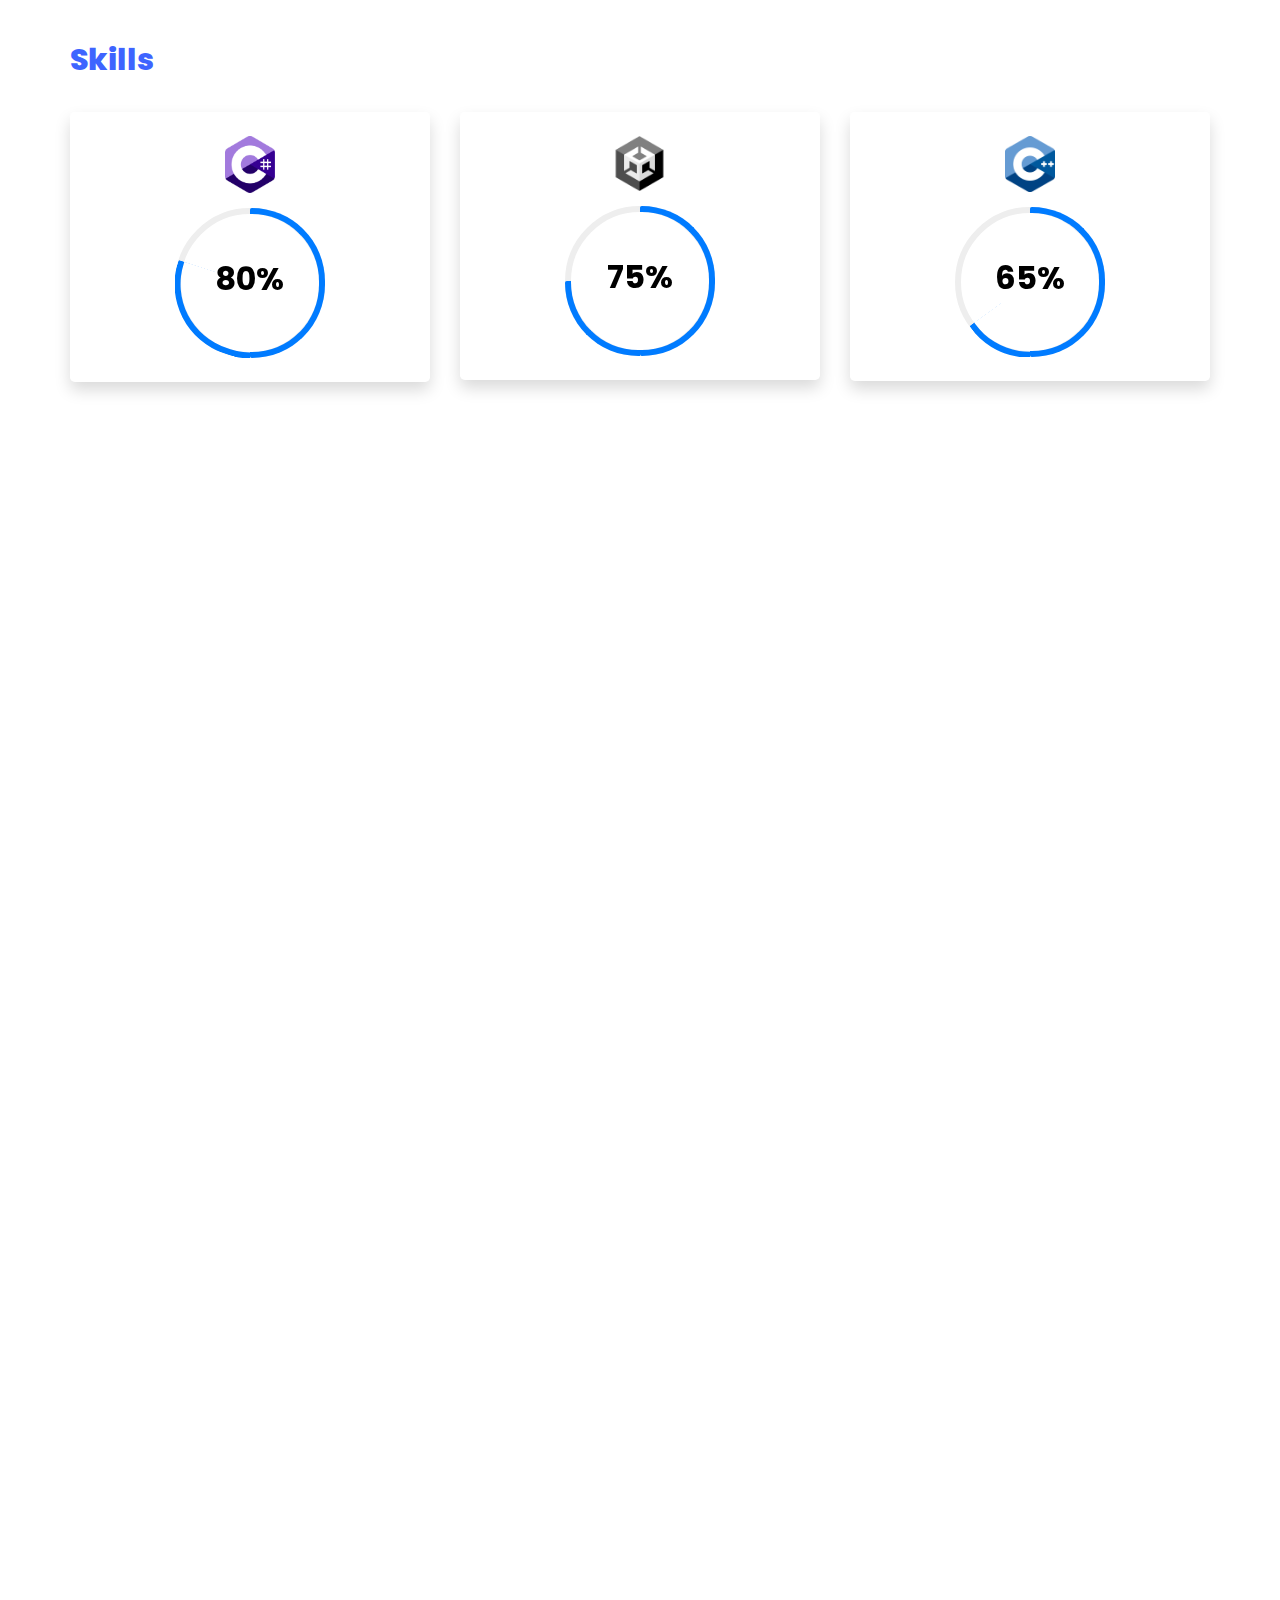
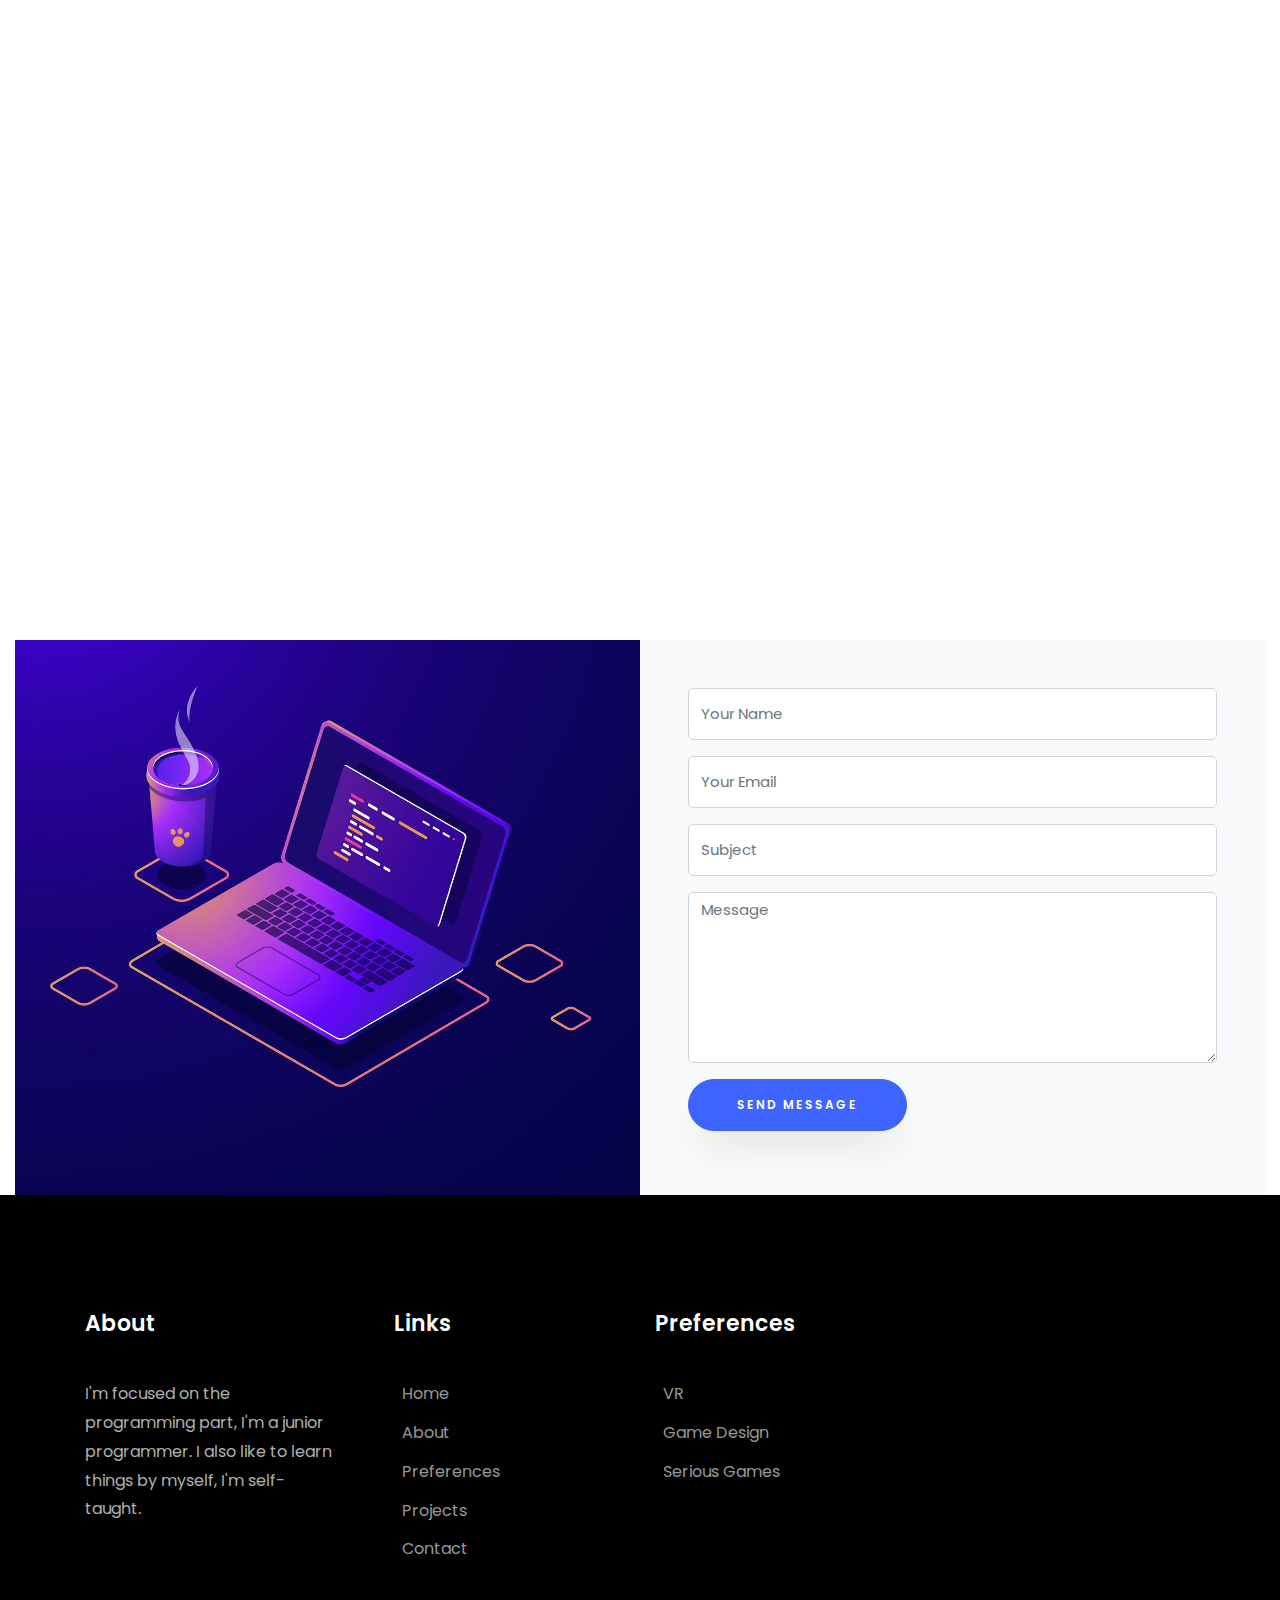
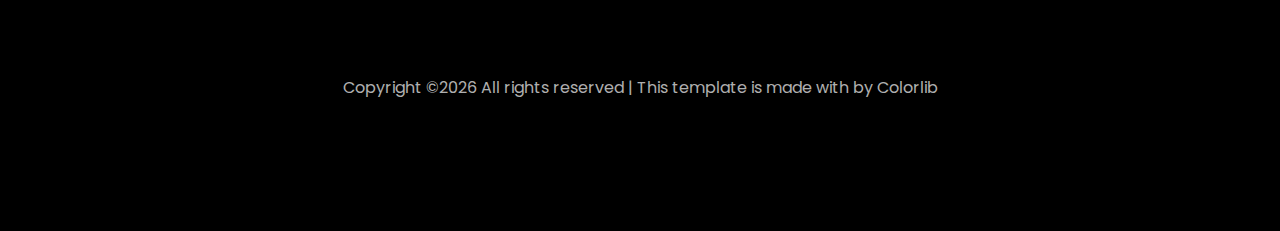
==== commit 29079507: "Cambios en toda la pagina web" ====
--- a/index.html
+++ b/index.html
@@ -1,7 +1,7 @@
 <!DOCTYPE html>
 <html lang="en">
   <head>
-    <title>Fabio - Design and development of videogame student</title>
+    <title>Fabio Portfolio</title>
     <meta charset="utf-8">
     <meta name="viewport" content="width=device-width, initial-scale=1, shrink-to-fit=no">
     
@@ -27,7 +27,7 @@
 	  
     <nav class="navbar navbar-expand-lg navbar-dark ftco_navbar ftco-navbar-light site-navbar-target" id="ftco-navbar">
 	    <div class="container">
-	      <a class="navbar-brand" href="index.html"><span>R</span>onaldo</a>
+	      <a class="navbar-brand" href="index.html"><span>F</span>abio</a>
 	      <button class="navbar-toggler js-fh5co-nav-toggle fh5co-nav-toggle" type="button" data-toggle="collapse" data-target="#ftco-nav" aria-controls="ftco-nav" aria-expanded="false" aria-label="Toggle navigation">
 	        <span class="oi oi-menu"></span> Menu
 	      </button>
@@ -37,9 +37,8 @@
 	          <li class="nav-item"><a href="#home-section" class="nav-link"><span>Home</span></a></li>
 	          <li class="nav-item"><a href="#about-section" class="nav-link"><span>About</span></a></li>
 	          <li class="nav-item"><a href="#resume-section" class="nav-link"><span>Resume</span></a></li>
-	          <li class="nav-item"><a href="#services-section" class="nav-link"><span>Services</span></a></li>
+	          <li class="nav-item"><a href="#services-section" class="nav-link"><span>Preferences</span></a></li>
 	          <li class="nav-item"><a href="#projects-section" class="nav-link"><span>Projects</span></a></li>
-	          <li class="nav-item"><a href="#blog-section" class="nav-link"><span>My Blog</span></a></li>
 	          <li class="nav-item"><a href="#contact-section" class="nav-link"><span>Contact</span></a></li>
 	        </ul>
 	      </div>
@@ -52,12 +51,12 @@
           <div class="col-lg-8 col-md-6 ftco-animate d-flex align-items-center">
           	<div class="text text-center">
           		<span class="subheading">Hey! I am</span>
-		  				<h1>Fabio Elías Rengifo García</h1>
+		  				<h1>Fabio Rengifo García</h1>
 			  				<h2>I'm a 
 								  <span
 								     class="txt-rotate"
 								     data-period="2000"
-								     data-rotate='[ "Web Designer.", "Developer.", "Photographer.", "Marketer.", "Blogger" ]'></span>
+								     data-rotate='[ "Videogame developer", "Junior programmer"]'></span>
 								</h2>
 							</div>
             </div>
@@ -77,7 +76,7 @@
     			<div class="col-md-6 col-lg-6 d-flex">
     				<div class="img-about img d-flex align-items-stretch">
     					<div class="overlay"></div>
-	    				<div class="img d-flex align-self-stretch align-items-center" style="background-image:url(images/about.jpg);">
+	    				<div class="img d-flex align-self-stretch align-items-center" style="background-image:url(images/AboutMePhoto.jpg);">
 	    				</div>
     				</div>
     			</div>
@@ -86,21 +85,24 @@
 		          <div class="col-md-12 heading-section ftco-animate">
 		          	<h1 class="big">About</h1>
 		            <h2 class="mb-4">About Me</h2>
-		            <p>A small river named Duden flows by their place and supplies it with the necessary regelialia.</p>
+		            <p>I am a person with initiative, responsibility, positivity and ambition, with a great desire to work and learn.
+						I enjoy teamwork, which is why I handle both concepts of group dynamization and conflict resolution.
+						I'm a last year Videogame Design and Development student in Universidad Rey Juan Carlos, Madrid. 
+						I'm focused on the programming part, I'm a junior programmer. I also like to learn things by myself, I'm self-taught.</p>
 		            <ul class="about-info mt-4 px-md-0 px-2">
-		            	<li class="d-flex"><span>Name:</span> <span>Ronaldo Fredrickson</span></li>
-		            	<li class="d-flex"><span>Date of birth:</span> <span>November 28, 1989</span></li>
-		            	<li class="d-flex"><span>Address:</span> <span>San Francisco CA 97987 USA</span></li>
-		            	<li class="d-flex"><span>Zip code:</span> <span>1000</span></li>
-		            	<li class="d-flex"><span>Email:</span> <span>ronaldo@gmail.com</span></li>
-		            	<li class="d-flex"><span>Phone: </span> <span>+1-2234-5678-9-0</span></li>
+	            	  <li class="d-flex"><span>Name:</span> <span>Fabio Elías Rengifo García</span></li>
+						<li class="d-flex"><span>Age:</span> <span>21</span></li>
+		            	<li class="d-flex"><span>Date of birth:</span> <span>March 1, 2002</span></li>
+		            	<li class="d-flex"><span>Address:</span> <span>Madrid, Spain</span></li>
+		            	<li class="d-flex"><span>Zip code:</span> <span>28028</span></li>
+		            	<li class="d-flex"><span>Email:</span> <span>rengifogarcia.fe@gmail.com</span></li>
 		            </ul>
 		          </div>
 		        </div>
 	          <div class="counter-wrap ftco-animate d-flex mt-md-3">
               <div class="text">
               	<p class="mb-4">
-	                <span class="number" data-number="120">0</span>
+	                <span class="number" data-number="4">0</span>
 	                <span>Project complete</span>
                 </p>
                 <p><a href="#" class="btn btn-primary py-3 px-3">Download CV</a></p>
@@ -114,21 +116,30 @@
     <section class="ftco-section ftco-partner">
     	<div class="container">
     		<div class="row">
-    			<div class="col-sm ftco-animate">
-    				<a href="#" class="partner"><img src="images/partner-1.png" class="img-fluid" alt="Colorlib Template"></a>
+    			<div class="col-sm ftco-animate"><center>
+    				<a href="#" class="partner"><img src="images/volunteer.png" alt="Colorlib Template" width="145" height="146" class="img-fluid"></a></center>
+			      <p class="explicacion-imagenes"><center>
+			        Volunteer in a leisure and free time association for children
+			      </center></p>
+                </div>
+    			<div class="col-sm ftco-animate"><center>
+    				<a href="#" class="partner"><img src="images/camp.png" alt="Colorlib Template" width="145" height="144" class="img-fluid"></a></center>
+					<p class="explicacion-imagenes"><center>Camp monitor</center></p>
     			</div>
-    			<div class="col-sm ftco-animate">
-    				<a href="#" class="partner"><img src="images/partner-2.png" class="img-fluid" alt="Colorlib Template"></a>
+    			<div class="col-sm ftco-animate"><center>
+    				<a href="#" class="partner"><img src="images/salsa.png" alt="Colorlib Template" width="151" height="145" class="img-fluid"></a></center>
+					<p class="explicacion-imagenes"><center>
+					  Knowledege in Cuban salsa and Traditional bachata
+					</center></p>
     			</div>
-    			<div class="col-sm ftco-animate">
-    				<a href="#" class="partner"><img src="images/partner-3.png" class="img-fluid" alt="Colorlib Template"></a>
-    			</div>
-    			<div class="col-sm ftco-animate">
-    				<a href="#" class="partner"><img src="images/partner-4.png" class="img-fluid" alt="Colorlib Template"></a>
-    			</div>
-    			<div class="col-sm ftco-animate">
-    				<a href="#" class="partner"><img src="images/partner-5.png" class="img-fluid" alt="Colorlib Template"></a>
-    			</div>
+    			<div class="col-sm ftco-animate"><center>
+    				<a href="#" class="partner"><img src="images/zumba.png" alt="Colorlib Template" width="96" height="150" class="img-fluid"></a></center>
+			      <p class="explicacion-imagenes"><center>Zumba instructor in a Senior Center</center></p>
+                </div>
+				<div class="col-sm ftco-animate"><center>
+    				<a href="#" class="partner"><img src="images/djing.png" alt="Colorlib Template" width="145" height="150" class="img-fluid"></a></center>
+			      <p class="explicacion-imagenes"><center>DJing learning</center></p>
+                </div>
     		</div>
     	</div>
     </section>
@@ -142,7 +153,6 @@
 					      <li><a href="#page-1">Education</a></li>
 					      <li><a href="#page-2">Experience</a></li>
 					      <li><a href="#page-3">Skills</a></li>
-					      <li><a href="#page-4">Awards</a></li>
 					    </ul>
 					  </nav>
 					</div>
@@ -154,10 +164,9 @@
 					    		<span class="flaticon-ideas"></span>
 					    	</div>
 					    	<div class="text pl-3">
-		    					<span class="date">2014-2015</span>
-		    					<h2>Bachelor of Science in Computer Science</h2>
-		    					<span class="position">Cambridge University</span>
-		    					<p>A small river named Duden flows by their place and supplies it with the necessary regelialia. It is a paradisematic country, in which roasted parts of sentences fly into your mouth.</p>
+		    					<span class="date">2020</span>
+		    					<h2>Leisure and Free Time Monitor Title</h2>
+		    					<span class="position">Escuela de Tiempo Libre Fernando Soto Campos</span>
 	    					</div>
 	    				</div>
 	    				<div class="resume-wrap d-flex ftco-animate">
@@ -165,10 +174,9 @@
 					    		<span class="flaticon-ideas"></span>
 					    	</div>
 					    	<div class="text pl-3">
-		    					<span class="date">2014-2015</span>
-		    					<h2>Computer Processing Systems/Computer Software</h2>
-		    					<span class="position">Cambridge University</span>
-		    					<p>A small river named Duden flows by their place and supplies it with the necessary regelialia. It is a paradisematic country, in which roasted parts of sentences fly into your mouth.</p>
+		    					<span class="date">2023</span>
+		    					<h2>Food and Allergen Handler Title</h2>
+		    					<span class="position">CEFORA</span>
 		    				</div>
 	    				</div>
 	    				<div class="resume-wrap d-flex ftco-animate">
@@ -176,21 +184,9 @@
 					    		<span class="flaticon-ideas"></span>
 					    	</div>
 					    	<div class="text pl-3">
-		    					<span class="date">2014-2015</span>
-		    					<h2>Diploma in Computer</h2>
-		    					<span class="position">Cambridge University</span>
-		    					<p>A small river named Duden flows by their place and supplies it with the necessary regelialia. It is a paradisematic country, in which roasted parts of sentences fly into your mouth.</p>
-		    				</div>
-	    				</div>
-	    				<div class="resume-wrap d-flex ftco-animate">
-	    					<div class="icon d-flex align-items-center justify-content-center">
-					    		<span class="flaticon-ideas"></span>
-					    	</div>
-					    	<div class="text pl-3">
-		    					<span class="date">2014-2015</span>
-		    					<h2>Art &amp; Creative Director</h2>
-		    					<span class="position">Cambridge University</span>
-		    					<p>A small river named Duden flows by their place and supplies it with the necessary regelialia. It is a paradisematic country, in which roasted parts of sentences fly into your mouth.</p>
+		    					<span class="date">2023</span>
+		    					<h2>Digital Marketing Certificate</h2>
+		    					<span class="position">FORMAJOBS SL.</span>
 		    				</div>
 	    				</div>
 					  </div>
@@ -202,10 +198,11 @@
 					    		<span class="flaticon-ideas"></span>
 					    	</div>
 					    	<div class="text pl-3">
-		    					<span class="date">2014-2015</span>
-		    					<h2>Software Developer</h2>
-		    					<span class="position">Cambridge University</span>
-		    					<p>A small river named Duden flows by their place and supplies it with the necessary regelialia. It is a paradisematic country, in which roasted parts of sentences fly into your mouth.</p>
+		    					<span class="date">2020-Currently</span>
+		    					<h2>Free time Monitor</h2>
+		    					<span class="position">Organización Juvenil Española</span>
+		    					<p>Every Saturday I do free time activities with children with ages from 6 to
+									 17 years old in the organization to which I belong.</p>
 		    				</div>
 	    				</div>
 	    				<div class="resume-wrap d-flex ftco-animate">
@@ -213,55 +210,12 @@
 					    		<span class="flaticon-ideas"></span>
 					    	</div>
 					    	<div class="text pl-3">
-		    					<span class="date">2014-2015</span>
-		    					<h2>Web Designer</h2>
-		    					<span class="position">Cambridge University</span>
-		    					<p>A small river named Duden flows by their place and supplies it with the necessary regelialia. It is a paradisematic country, in which roasted parts of sentences fly into your mouth.</p>
+		    					<span class="date">Currently</span>
+		    					<h2>Zumba instructor</h2>
+		    					<span class="position">CMM San Francisco</span>
+		    					<p>I'm in a Senior Center one hour a week teaching Zumba classes to elder people.</p>
 		    				</div>
 	    				</div>
-	    				<div class="resume-wrap d-flex ftco-animate">
-	    					<div class="icon d-flex align-items-center justify-content-center">
-					    		<span class="flaticon-ideas"></span>
-					    	</div>
-					    	<div class="text pl-3">
-		    					<span class="date">2014-2015</span>
-		    					<h2>Web Marketing</h2>
-		    					<span class="position">Cambridge University</span>
-		    					<p>A small river named Duden flows by their place and supplies it with the necessary regelialia. It is a paradisematic country, in which roasted parts of sentences fly into your mouth.</p>
-		    				</div>
-	    				</div>
-	    				<div class="resume-wrap d-flex ftco-animate">
-	    					<div class="icon d-flex align-items-center justify-content-center">
-					    		<span class="flaticon-ideas"></span>
-					    	</div>
-					    	<div class="text pl-3">
-		    					<span class="date">2014-2015</span>
-		    					<h2>Art &amp; Creative Director</h2>
-		    					<span class="position">Side Tech</span>
-		    					<p>A small river named Duden flows by their place and supplies it with the necessary regelialia. It is a paradisematic country, in which roasted parts of sentences fly into your mouth.</p>
-		    				</div>
-	    				</div>
-	    				<div class="resume-wrap d-flex ftco-animate">
-	    					<div class="icon d-flex align-items-center justify-content-center">
-					    		<span class="flaticon-ideas"></span>
-					    	</div>
-					    	<div class="text pl-3">
-		    					<span class="date">2014-2015</span>
-		    					<h2>Wordpress Developer</h2>
-		    					<span class="position">Cambridge University</span>
-		    					<p>A small river named Duden flows by their place and supplies it with the necessary regelialia. It is a paradisematic country, in which roasted parts of sentences fly into your mouth.</p>
-		    				</div>
-	    				</div>
-	    				<div class="resume-wrap d-flex ftco-animate">
-	    					<div class="icon d-flex align-items-center justify-content-center">
-					    		<span class="flaticon-ideas"></span>
-					    	</div>
-					    	<div class="text pl-3">
-		    					<span class="date">2017-2018</span>
-		    					<h2>UI/UX Designer</h2>
-		    					<span class="position">Cambridge University</span>
-		    					<p>A small river named Duden flows by their place and supplies it with the necessary regelialia. It is a paradisematic country, in which roasted parts of sentences fly into your mouth.</p>
-		    				</div>
 	    				</div>
 					  </div>
 					  <div id="page-3" class= "page three">
@@ -269,39 +223,9 @@
 					  	<div class="row progress-circle mb-5">
 					  		<div class="col-lg-4 mb-4">
 						      <div class="bg-white rounded-lg shadow p-4">
-						        <h2 class="h5 font-weight-bold text-center mb-4">CSS</h2>
-
-						        <!-- Progress bar 1 -->
-						        <div class="progress mx-auto" data-value='90'>
-						          <span class="progress-left">
-                        <span class="progress-bar border-primary"></span>
-						          </span>
-						          <span class="progress-right">
-                        <span class="progress-bar border-primary"></span>
-						          </span>
-						          <div class="progress-value w-100 h-100 rounded-circle d-flex align-items-center justify-content-center">
-						            <div class="h2 font-weight-bold">90<sup class="small">%</sup></div>
-						          </div>
-						        </div>
-						        <!-- END -->
-
-						        <!-- Demo info -->
-						        <div class="row text-center mt-4">
-						          <div class="col-6 border-right">
-						            <div class="h4 font-weight-bold mb-0">28%</div><span class="small text-gray">Last week</span>
-						          </div>
-						          <div class="col-6">
-						            <div class="h4 font-weight-bold mb-0">60%</div><span class="small text-gray">Last month</span>
-						          </div>
-						        </div>
-						        <!-- END -->
-						      </div>
-						    </div>
-
-						    <div class="col-lg-4 mb-4">
-						      <div class="bg-white rounded-lg shadow p-4">
-						        <h2 class="h5 font-weight-bold text-center mb-4">HTML</h2>
-
+							  	<div class="espacio-imagenes">
+								<center><img src="images/csharp.png" alt="Colorlib Template" width="50" height="50" class="img-fluid"></center>	
+								</div>
 						        <!-- Progress bar 1 -->
 						        <div class="progress mx-auto" data-value='80'>
 						          <span class="progress-left">
@@ -311,28 +235,21 @@
                         <span class="progress-bar border-primary"></span>
 						          </span>
 						          <div class="progress-value w-100 h-100 rounded-circle d-flex align-items-center justify-content-center">
-						            <div class="h2 font-weight-bold">80<sup class="small">%</sup></div>
+						            <div class="h2 font-weight-bold">80%<sup class="small"></sup></div>
 						          </div>
 						        </div>
 						        <!-- END -->
 
 						        <!-- Demo info -->
-						        <div class="row text-center mt-4">
-						          <div class="col-6 border-right">
-						            <div class="h4 font-weight-bold mb-0">28%</div><span class="small text-gray">Last week</span>
-						          </div>
-						          <div class="col-6">
-						            <div class="h4 font-weight-bold mb-0">60%</div><span class="small text-gray">Last month</span>
-						          </div>
-						        </div>
 						        <!-- END -->
 						      </div>
 						    </div>
 
 						    <div class="col-lg-4 mb-4">
 						      <div class="bg-white rounded-lg shadow p-4">
-						        <h2 class="h5 font-weight-bold text-center mb-4">jQuery</h2>
-
+						        <div class="espacio-imagenes">
+									<center><img src="images/unity.png" alt="Colorlib Template" width="55" height="55" class="img-fluid"></center>	
+									</div>
 						        <!-- Progress bar 1 -->
 						        <div class="progress mx-auto" data-value='75'>
 						          <span class="progress-left">
@@ -342,18 +259,28 @@
                         <span class="progress-bar border-primary"></span>
 						          </span>
 						          <div class="progress-value w-100 h-100 rounded-circle d-flex align-items-center justify-content-center">
-						            <div class="h2 font-weight-bold">75<sup class="small">%</sup></div>
+						            <div class="h2 font-weight-bold">75%<sup class="small"></sup></div>
 						          </div>
 						        </div>
 						        <!-- END -->
-
-						        <!-- Demo info -->
-						        <div class="row text-center mt-4">
-						          <div class="col-6 border-right">
-						            <div class="h4 font-weight-bold mb-0">28%</div><span class="small text-gray">Last week</span>
-						          </div>
-						          <div class="col-6">
-						            <div class="h4 font-weight-bold mb-0">60%</div><span class="small text-gray">Last month</span>
+						      </div>
+						    </div>
+
+						    <div class="col-lg-4 mb-4">
+						      <div class="bg-white rounded-lg shadow p-4">
+						        <div class="espacio-imagenes">
+									<center><img src="images/cplusplus.png" alt="Colorlib Template" width="50" height="50" class="img-fluid"></center>	
+									</div>
+						        <!-- Progress bar 1 -->
+						        <div class="progress mx-auto" data-value='65'>
+						          <span class="progress-left">
+                        <span class="progress-bar border-primary"></span>
+						          </span>
+						          <span class="progress-right">
+                        <span class="progress-bar border-primary"></span>
+						          </span>
+						          <div class="progress-value w-100 h-100 rounded-circle d-flex align-items-center justify-content-center">
+						            <div class="h2 font-weight-bold">65%<sup class="small"></sup></div>
 						          </div>
 						        </div>
 						        <!-- END -->
@@ -363,22 +290,22 @@
 					  	<div class="row">
 					  		<div class="col-md-6 animate-box">
 									<div class="progress-wrap ftco-animate">
-										<h3>Photoshop</h3>
+										<h3>Python</h3>
 										<div class="progress">
-										 	<div class="progress-bar color-1" role="progressbar" aria-valuenow="90"
-										  	aria-valuemin="0" aria-valuemax="100" style="width:90%">
-										    <span>90%</span>
+										 	<div class="progress-bar color-1" role="progressbar" aria-valuenow="60"
+										  	aria-valuemin="0" aria-valuemax="100" style="width:60%">
+										    <span>60%</span>
 										  	</div>
 										</div>
 									</div>
 								</div>
 								<div class="col-md-6 animate-box">
 									<div class="progress-wrap ftco-animate">
-										<h3>jQuery</h3>
+										<h3>Java</h3>
 										<div class="progress">
-										 	<div class="progress-bar color-2" role="progressbar" aria-valuenow="85"
-										  	aria-valuemin="0" aria-valuemax="100" style="width:85%">
-										    <span>85%</span>
+										 	<div class="progress-bar color-2" role="progressbar" aria-valuenow="50"
+										  	aria-valuemin="0" aria-valuemax="100" style="width: 50%">
+										    <span>50%</span>
 										  	</div>
 										</div>
 									</div>
@@ -387,9 +314,9 @@
 									<div class="progress-wrap ftco-animate">
 										<h3>HTML5</h3>
 										<div class="progress">
-										 	<div class="progress-bar color-3" role="progressbar" aria-valuenow="95"
-										  	aria-valuemin="0" aria-valuemax="100" style="width:95%">
-										    <span>95%</span>
+										 	<div class="progress-bar color-3" role="progressbar" aria-valuenow="55"
+										  	aria-valuemin="0" aria-valuemax="100" style="width:55%">
+										    <span>55%</span>
 										  	</div>
 										</div>
 									</div>
@@ -398,83 +325,36 @@
 									<div class="progress-wrap ftco-animate">
 										<h3>CSS3</h3>
 										<div class="progress">
-										 	<div class="progress-bar color-4" role="progressbar" aria-valuenow="90"
-										  	aria-valuemin="0" aria-valuemax="100" style="width:90%">
-										    <span>90%</span>
+										 	<div class="progress-bar color-4" role="progressbar" aria-valuenow="50"
+										  	aria-valuemin="0" aria-valuemax="100" style="width:50%">
+										    <span>50%</span>
 										  	</div>
 										</div>
 									</div>
 								</div>
 								<div class="col-md-6 animate-box">
 									<div class="progress-wrap ftco-animate">
-										<h3>WordPress</h3>
+										<h3>JS</h3>
 										<div class="progress">
-										 	<div class="progress-bar color-5" role="progressbar" aria-valuenow="70"
-										  	aria-valuemin="0" aria-valuemax="100" style="width:70%">
-										    <span>70%</span>
+										 	<div class="progress-bar color-5" role="progressbar" aria-valuenow="60"
+										  	aria-valuemin="0" aria-valuemax="100" style="width:60%">
+										    <span>60%</span>
 										  	</div>
 										</div>
 									</div>
 								</div>
 								<div class="col-md-6 animate-box">
 									<div class="progress-wrap ftco-animate">
-										<h3>SEO</h3>
+										<h3>Photoshop</h3>
 										<div class="progress">
-										 	<div class="progress-bar color-6" role="progressbar" aria-valuenow="80"
-										  	aria-valuemin="0" aria-valuemax="100" style="width:80%">
-										    <span>80%</span>
+										 	<div class="progress-bar color-6" role="progressbar" aria-valuenow="60"
+										  	aria-valuemin="0" aria-valuemax="100" style="width:65%">
+										    <span>60%</span>
 										  	</div>
 										</div>
 									</div>
 								</div>
 					  	</div>
-					  </div>
-					  <div id="page-4" class= "page four">
-					    <h2 class="heading">Awards</h2>
-					    <div class="resume-wrap d-flex ftco-animate">
-					    	<div class="icon d-flex align-items-center justify-content-center">
-					    		<span class="flaticon-ideas"></span>
-					    	</div>
-					    	<div class="text pl-3">
-		    					<span class="date">2014-2015</span>
-		    					<h2>Top 10 Web Developer</h2>
-		    					<span class="position">Cambridge University</span>
-		    					<p>A small river named Duden flows by their place and supplies it with the necessary regelialia. It is a paradisematic country, in which roasted parts of sentences fly into your mouth.</p>
-	    					</div>
-	    				</div>
-	    				<div class="resume-wrap d-flex ftco-animate">
-	    					<div class="icon d-flex align-items-center justify-content-center">
-					    		<span class="flaticon-ideas"></span>
-					    	</div>
-					    	<div class="text pl-3">
-		    					<span class="date">2014-2015</span>
-		    					<h2>Top 5 LeaderShip Exellence Winner</h2>
-		    					<span class="position">Cambridge University</span>
-		    					<p>A small river named Duden flows by their place and supplies it with the necessary regelialia. It is a paradisematic country, in which roasted parts of sentences fly into your mouth.</p>
-		    				</div>
-	    				</div>
-	    				<div class="resume-wrap d-flex ftco-animate">
-	    					<div class="icon d-flex align-items-center justify-content-center">
-					    		<span class="flaticon-ideas"></span>
-					    	</div>
-					    	<div class="text pl-3">
-		    					<span class="date">2014-2015</span>
-		    					<h2>Top 4 Web Tester</h2>
-		    					<span class="position">Cambridge University</span>
-		    					<p>A small river named Duden flows by their place and supplies it with the necessary regelialia. It is a paradisematic country, in which roasted parts of sentences fly into your mouth.</p>
-		    				</div>
-	    				</div>
-	    				<div class="resume-wrap d-flex ftco-animate">
-	    					<div class="icon d-flex align-items-center justify-content-center">
-					    		<span class="flaticon-ideas"></span>
-					    	</div>
-					    	<div class="text pl-3">
-		    					<span class="date">2014-2015</span>
-		    					<h2>Art &amp; Creative Director</h2>
-		    					<span class="position">Cambridge University</span>
-		    					<p>A small river named Duden flows by their place and supplies it with the necessary regelialia. It is a paradisematic country, in which roasted parts of sentences fly into your mouth.</p>
-		    				</div>
-	    				</div>
 					  </div>
 					</div>
 			  </div>
@@ -485,79 +365,37 @@
     	<div class="container-fluid px-md-5">
     		<div class="row justify-content-center py-5 mt-5">
           <div class="col-md-12 heading-section text-center ftco-animate">
-          	<h1 class="big big-2">Services</h1>
-            <h2 class="mb-4">Services</h2>
-            <p>Far far away, behind the word mountains, far from the countries Vokalia and Consonantia</p>
+          	<h1 class="big big-2">Preferences</h1>
+            <h2 class="mb-4">Preferences</h2>
           </div>
         </div>
     		<div class="row">
 					<div class="col-md-4 text-center d-flex ftco-animate">
-						<a href="#" class="services-1 shadow">
-							<span class="icon">
-								<i class="flaticon-analysis"></i>
-							</span>
+						<a class="services-1 shadow">
+							<div class="espacio-imagenes"><center><img src="images/gafasvr.png" alt="Colorlib Template" width="50" height="50" class="img-fluid"></center></div>
+								
 							<div class="desc">
-								<h3 class="mb-5">Web Design</h3>
-								<p>A small river named Duden flows by their place and supplies it with the necessary regelialia.</p>
+								<h3 class="mb-5">VR</h3>
 							</div>
 						</a>
 					</div>
 					<div class="col-md-4 text-center d-flex ftco-animate">
-						<a href="#" class="services-1 shadow">
-							<span class="icon">
-								<i class="flaticon-flasks"></i>
-							</span>
+						<a  class="services-1 shadow">
+							<div class="espacio-imagenes"><center><img src="images/design.png" alt="Colorlib Template" width="50" height="50" class="img-fluid"></center></div>
 							<div class="desc">
-								<h3 class="mb-5">Phtography</h3>
-								<p>A small river named Duden flows by their place and supplies it with the necessary regelialia.</p>
+								<h3 class="mb-5">Game Design</h3>
 							</div>
 						</a>
 					</div>
 					<div class="col-md-4 text-center d-flex ftco-animate">
-						<a href="#" class="services-1 shadow">
-							<span class="icon">
-								<i class="flaticon-ideas"></i>
-							</span>
+						<a class="services-1 shadow">
+							<div class="espacio-imagenes"><center><img src="images/serious.png" alt="Colorlib Template" width="50" height="50" class="img-fluid"></center></div>
 							<div class="desc">
-								<h3 class="mb-5">Web Developer</h3>
-								<p>A small river named Duden flows by their place and supplies it with the necessary regelialia.</p>
+								<h3 class="mb-5">Serius Games</h3>
 							</div>
 						</a>
 					</div>
-
-					<div class="col-md-4 text-center d-flex ftco-animate">
-						<a href="#" class="services-1 shadow">
-							<span class="icon">
-								<i class="flaticon-innovation"></i>
-							</span>
-							<div class="desc">
-								<h3 class="mb-5">App Developing</h3>
-								<p>A small river named Duden flows by their place and supplies it with the necessary regelialia.</p>
-							</div>
-						</a>
-					</div>
-					<div class="col-md-4 text-center d-flex ftco-animate">
-						<a href="#" class="services-1 shadow">
-							<span class="icon">
-								<i class="flaticon-ux-design"></i>
-							</span>
-							<div class="desc">
-								<h3 class="mb-5">Branding</h3>
-								<p>A small river named Duden flows by their place and supplies it with the necessary regelialia.</p>
-							</div>
-						</a>
-					</div>
-					<div class="col-md-4 text-center d-flex ftco-animate">
-						<a href="#" class="services-1 shadow">
-							<span class="icon">
-								<i class="flaticon-idea"></i>
-							</span>
-							<div class="desc">
-								<h3 class="mb-5">Product Strategy</h3>
-								<p>A small river named Duden flows by their place and supplies it with the necessary regelialia.</p>
-							</div>
-						</a>
-					</div>
+				
 				</div>
     	</div>
     </section>
@@ -568,63 +406,36 @@
     		<div class="row no-gutters justify-content-center pb-5">
           <div class="col-md-12 heading-section text-center ftco-animate">
           	<h1 class="big big-2">Projects</h1>
-            <h2 class="mb-4">Our Projects</h2>
-            <p>Far far away, behind the word mountains, far from the countries Vokalia and Consonantia</p>
+            <h2 class="mb-4">Projects</h2>
+            <p>These are some of the projects developed while cursing my degree</p>
           </div>
         </div>
     		<div class="row no-gutters">
     			<div class="col-md-4">
-    				<div class="project img ftco-animate d-flex justify-content-center align-items-center" style="background-image: url(images/work-1.jpg);">
+    				<div class="project img ftco-animate d-flex justify-content-center align-items-center" style="background-image: url(images/UpstreamW.jpg);">
     					<div class="overlay"></div>
 	    				<div class="text text-center p-4">
-	    					<h3><a href="#">Branding &amp; Illustration Design</a></h3>
-	    					<span>Web Design</span>
+	    					<h3><a href="#">UPSTREAM</a></h3>
+	    					<span>Made in Unity</span>
 	    				</div>
     				</div>
   				</div>
   				<div class="col-md-4">
-    				<div class="project img ftco-animate d-flex justify-content-center align-items-center" style="background-image: url(images/work-2.jpg);">
+    				<div class="project img ftco-animate d-flex justify-content-center align-items-center" style="background-image: url(images/GrafficJam.png);">
     					<div class="overlay"></div>
 	    				<div class="text text-center p-4">
-	    					<h3><a href="#">Branding &amp; Illustration Design</a></h3>
-	    					<span>Web Design</span>
+	    					<h3><a href="#">GRAFFIC JAM</a></h3>
+	    					<span>Made in Phaser3</span>
 	    				</div>
     				</div>
   				</div>
 
     			<div class="col-md-4">
-    				<div class="project img ftco-animate d-flex justify-content-center align-items-center" style="background-image: url(images/work-3.jpg);">
+    				<div class="project img ftco-animate d-flex justify-content-center align-items-center" style="background-image: url(images/beerus.jpg);">
     					<div class="overlay"></div>
 	    				<div class="text text-center p-4">
-	    					<h3><a href="#">Branding &amp; Illustration Design</a></h3>
-	    					<span>Web Design</span>
-	    				</div>
-    				</div>
-    			</div>
-    			<div class="col-md-4">
-    				<div class="project img ftco-animate d-flex justify-content-center align-items-center" style="background-image: url(images/work-4.jpg);">
-    					<div class="overlay"></div>
-	    				<div class="text text-center p-4">
-	    					<h3><a href="#">Branding &amp; Illustration Design</a></h3>
-	    					<span>Web Design</span>
-	    				</div>
-    				</div>
-    			</div>
-    			<div class="col-md-4">
-    				<div class="project img ftco-animate d-flex justify-content-center align-items-center" style="background-image: url(images/work-5.jpg);">
-    					<div class="overlay"></div>
-	    				<div class="text text-center p-4">
-	    					<h3><a href="#">Branding &amp; Illustration Design</a></h3>
-	    					<span>Web Design</span>
-	    				</div>
-    				</div>
-    			</div>
-    			<div class="col-md-4">
-    				<div class="project img ftco-animate d-flex justify-content-center align-items-center" style="background-image: url(images/work-6.jpg);">
-    					<div class="overlay"></div>
-	    				<div class="text text-center p-4">
-	    					<h3><a href="#">Branding &amp; Illustration Design</a></h3>
-	    					<span>Web Design</span>
+	    					<h3><a href="#">BEERUS</a></h3>
+	    					<span>Made in Unity</span>
 	    				</div>
     				</div>
     			</div>
@@ -632,156 +443,19 @@
     	</div>
     </section>
 
-    <section class="ftco-section ftco-no-pt ftco-no-pb ftco-counter img" id="section-counter">
-    	<div class="container-fluid px-md-5">
-				<div class="row d-md-flex align-items-center">
-          <div class="col-md d-flex justify-content-center counter-wrap ftco-animate">
-            <div class="block-18 shadow">
-              <div class="text">
-                <strong class="number" data-number="100">0</strong>
-                <span>Awards</span>
-              </div>
-            </div>
-          </div>
-          <div class="col-md d-flex justify-content-center counter-wrap ftco-animate">
-            <div class="block-18 shadow">
-              <div class="text">
-                <strong class="number" data-number="1200">0</strong>
-                <span>Complete Projects</span>
-              </div>
-            </div>
-          </div>
-          <div class="col-md d-flex justify-content-center counter-wrap ftco-animate">
-            <div class="block-18 shadow">
-              <div class="text">
-                <strong class="number" data-number="1200">0</strong>
-                <span>Happy Customers</span>
-              </div>
-            </div>
-          </div>
-          <div class="col-md d-flex justify-content-center counter-wrap ftco-animate">
-            <div class="block-18 shadow">
-              <div class="text">
-                <strong class="number" data-number="500">0</strong>
-                <span>Cups of coffee</span>
-              </div>
-            </div>
-          </div>
-        </div>
-      </div>
-    </section>
-
-
-    <section class="ftco-section" id="blog-section">
-      <div class="container">
-        <div class="row justify-content-center mb-5 pb-5">
-          <div class="col-md-7 heading-section text-center ftco-animate">
-            <h1 class="big big-2">Blog</h1>
-            <h2 class="mb-4">Our Blog</h2>
-            <p>Far far away, behind the word mountains, far from the countries Vokalia and Consonantia</p>
-          </div>
-        </div>
-        <div class="row d-flex">
-          <div class="col-md-4 d-flex ftco-animate">
-          	<div class="blog-entry justify-content-end">
-              <a href="single.html" class="block-20" style="background-image: url('images/image_1.jpg');">
-              </a>
-              <div class="text mt-3 float-right d-block">
-                <h3 class="heading"><a href="single.html">Why Lead Generation is Key for Business Growth</a></h3>
-                <div class="d-flex align-items-center mb-3 meta">
-	                <p class="mb-0">
-	                	<span class="mr-2">Sept. 12, 2019</span>
-	                	<a href="#" class="mr-2">Admin</a>
-	                	<a href="#" class="meta-chat"><span class="icon-chat"></span> 3</a>
-	                </p>
-                </div>
-                <p>A small river named Duden flows by their place and supplies it with the necessary regelialia.</p>
-              </div>
-            </div>
-          </div>
-          <div class="col-md-4 d-flex ftco-animate">
-          	<div class="blog-entry justify-content-end">
-              <a href="single.html" class="block-20" style="background-image: url('images/image_2.jpg');">
-              </a>
-              <div class="text mt-3 float-right d-block">
-                <h3 class="heading"><a href="single.html">Why Lead Generation is Key for Business Growth</a></h3>
-                <div class="d-flex align-items-center mb-3 meta">
-	                <p class="mb-0">
-	                	<span class="mr-2">Sept. 12, 2019</span>
-	                	<a href="#" class="mr-2">Admin</a>
-	                	<a href="#" class="meta-chat"><span class="icon-chat"></span> 3</a>
-	                </p>
-                </div>
-                <p>A small river named Duden flows by their place and supplies it with the necessary regelialia.</p>
-              </div>
-            </div>
-          </div>
-          <div class="col-md-4 d-flex ftco-animate">
-          	<div class="blog-entry">
-              <a href="single.html" class="block-20" style="background-image: url('images/image_3.jpg');">
-              </a>
-              <div class="text mt-3 float-right d-block">
-                <h3 class="heading"><a href="single.html">Why Lead Generation is Key for Business Growth</a></h3>
-                <div class="d-flex align-items-center mb-3 meta">
-	                <p class="mb-0">
-	                	<span class="mr-2">Sept. 12, 2019</span>
-	                	<a href="#" class="mr-2">Admin</a>
-	                	<a href="#" class="meta-chat"><span class="icon-chat"></span> 3</a>
-	                </p>
-                </div>
-                <p>A small river named Duden flows by their place and supplies it with the necessary regelialia.</p>
-              </div>
-            </div>
-          </div>
-        </div>
-      </div>
-    </section>
-
-    <section class="ftco-section ftco-hireme img" style="background-image: url(images/bg_1.jpg)">
-    	<div class="overlay"></div>
-			<div class="container">
-				<div class="row justify-content-center">
-					<div class="col-md-7 ftco-animate text-center">
-						<h2>I'm <span>Available</span> for freelancing</h2>
-						<p>A small river named Duden flows by their place and supplies it with the necessary regelialia.</p>
-						<p class="mb-0"><a href="#" class="btn btn-primary py-3 px-5">Hire me</a></p>
-					</div>
-				</div>
-			</div>
-		</section>
-
     <section class="ftco-section contact-section ftco-no-pb" id="contact-section">
-      <div class="container">
+      <div class="container2">
       	<div class="row justify-content-center mb-5 pb-3">
           <div class="col-md-7 heading-section text-center ftco-animate">
             <h1 class="big big-2">Contact</h1>
             <h2 class="mb-4">Contact Me</h2>
-            <p>Far far away, behind the word mountains, far from the countries Vokalia and Consonantia</p>
+            <p>You can contact me by mail o this website</p>
           </div>
         </div>
 
         <div class="row d-flex contact-info mb-5">
           <div class="col-md-6 col-lg-3 d-flex ftco-animate">
-          	<div class="align-self-stretch box text-center p-4 shadow">
-          		<div class="icon d-flex align-items-center justify-content-center">
-          			<span class="icon-map-signs"></span>
-          		</div>
-          		<div>
-	          		<h3 class="mb-4">Address</h3>
-		            <p>198 West 21th Street, Suite 721 New York NY 10016</p>
-		          </div>
-	          </div>
-          </div>
-          <div class="col-md-6 col-lg-3 d-flex ftco-animate">
-          	<div class="align-self-stretch box text-center p-4 shadow">
-          		<div class="icon d-flex align-items-center justify-content-center">
-          			<span class="icon-phone2"></span>
-          		</div>
-          		<div>
-	          		<h3 class="mb-4">Contact Number</h3>
-		            <p><a href="tel://1234567920">+ 1235 2355 98</a></p>
-	            </div>
-	          </div>
+          	
           </div>
           <div class="col-md-6 col-lg-3 d-flex ftco-animate">
           	<div class="align-self-stretch box text-center p-4 shadow">
@@ -790,7 +464,7 @@
           		</div>
           		<div>
 	          		<h3 class="mb-4">Email Address</h3>
-		            <p><a href="mailto:info@yoursite.com">info@yoursite.com</a></p>
+		            <p><a href="mailto:rengifogarcia.fe@gmail.com">rengifogarcia.fe@gmail.com</a></p>
 		          </div>
 	          </div>
           </div>
@@ -801,7 +475,7 @@
           		</div>
           		<div>
 	          		<h3 class="mb-4">Website</h3>
-		            <p><a href="#">yoursite.com</a></p>
+		            <p><a href="#">rengifogarciafe.github.io</a></p>
 	            </div>
 	          </div>
           </div>
@@ -830,7 +504,7 @@
           </div>
 
           <div class="col-md-6 d-flex">
-          	<div class="img" style="background-image: url(images/about.jpg);"></div>
+          	<div class="img" style="background-image: url(images/programar.jpg);"></div>
           </div>
         </div>
       </div>
@@ -843,11 +517,13 @@
           <div class="col-md">
             <div class="ftco-footer-widget mb-4">
               <h2 class="ftco-heading-2">About</h2>
-              <p>Far far away, behind the word mountains, far from the countries Vokalia and Consonantia, there live the blind texts.</p>
+              <p>I'm focused on the programming part, I'm a junior programmer. I also like to learn things by myself, I'm self-taught.</p>
               <ul class="ftco-footer-social list-unstyled float-md-left float-lft mt-5">
                 <li class="ftco-animate"><a href="#"><span class="icon-twitter"></span></a></li>
                 <li class="ftco-animate"><a href="#"><span class="icon-facebook"></span></a></li>
-                <li class="ftco-animate"><a href="#"><span class="icon-instagram"></span></a></li>
+				<!-- poner github y linkendin -->
+
+
               </ul>
             </div>
           </div>
@@ -856,35 +532,26 @@
               <h2 class="ftco-heading-2">Links</h2>
               <ul class="list-unstyled">
                 <li><a href="#"><span class="icon-long-arrow-right mr-2"></span>Home</a></li>
-                <li><a href="#"><span class="icon-long-arrow-right mr-2"></span>About</a></li>
-                <li><a href="#"><span class="icon-long-arrow-right mr-2"></span>Services</a></li>
-                <li><a href="#"><span class="icon-long-arrow-right mr-2"></span>Projects</a></li>
-                <li><a href="#"><span class="icon-long-arrow-right mr-2"></span>Contact</a></li>
+                <li><a href="#about-section"><span class="icon-long-arrow-right mr-2"></span>About</a></li>
+                <li><a href="#services-section"><span class="icon-long-arrow-right mr-2"></span>Preferences</a></li>
+                <li><a href="#projects-section"><span class="icon-long-arrow-right mr-2"></span>Projects</a></li>
+                <li><a href="#contact-section"><span class="icon-long-arrow-right mr-2"></span>Contact</a></li>
               </ul>
             </div>
           </div>
           <div class="col-md">
              <div class="ftco-footer-widget mb-4">
-              <h2 class="ftco-heading-2">Services</h2>
+              <h2 class="ftco-heading-2">Preferences</h2>
               <ul class="list-unstyled">
-                <li><a href="#"><span class="icon-long-arrow-right mr-2"></span>Web Design</a></li>
-                <li><a href="#"><span class="icon-long-arrow-right mr-2"></span>Web Development</a></li>
-                <li><a href="#"><span class="icon-long-arrow-right mr-2"></span>Business Strategy</a></li>
-                <li><a href="#"><span class="icon-long-arrow-right mr-2"></span>Data Analysis</a></li>
-                <li><a href="#"><span class="icon-long-arrow-right mr-2"></span>Graphic Design</a></li>
+                <li><span class="icon-long-arrow-right mr-2"></span>VR</li>
+                <li><span class="icon-long-arrow-right mr-2"></span>Game Design</li>
+                <li><span class="icon-long-arrow-right mr-2"></span>Serious Games</li>
               </ul>
             </div>
           </div>
           <div class="col-md">
             <div class="ftco-footer-widget mb-4">
-            	<h2 class="ftco-heading-2">Have a Questions?</h2>
-            	<div class="block-23 mb-3">
-	              <ul>
-	                <li><span class="icon icon-map-marker"></span><span class="text">203 Fake St. Mountain View, San Francisco, California, USA</span></li>
-	                <li><a href="#"><span class="icon icon-phone"></span><span class="text">+2 392 3929 210</span></a></li>
-	                <li><a href="#"><span class="icon icon-envelope"></span><span class="text">info@yourdomain.com</span></a></li>
-	              </ul>
-	            </div>
+            	
             </div>
           </div>
         </div>
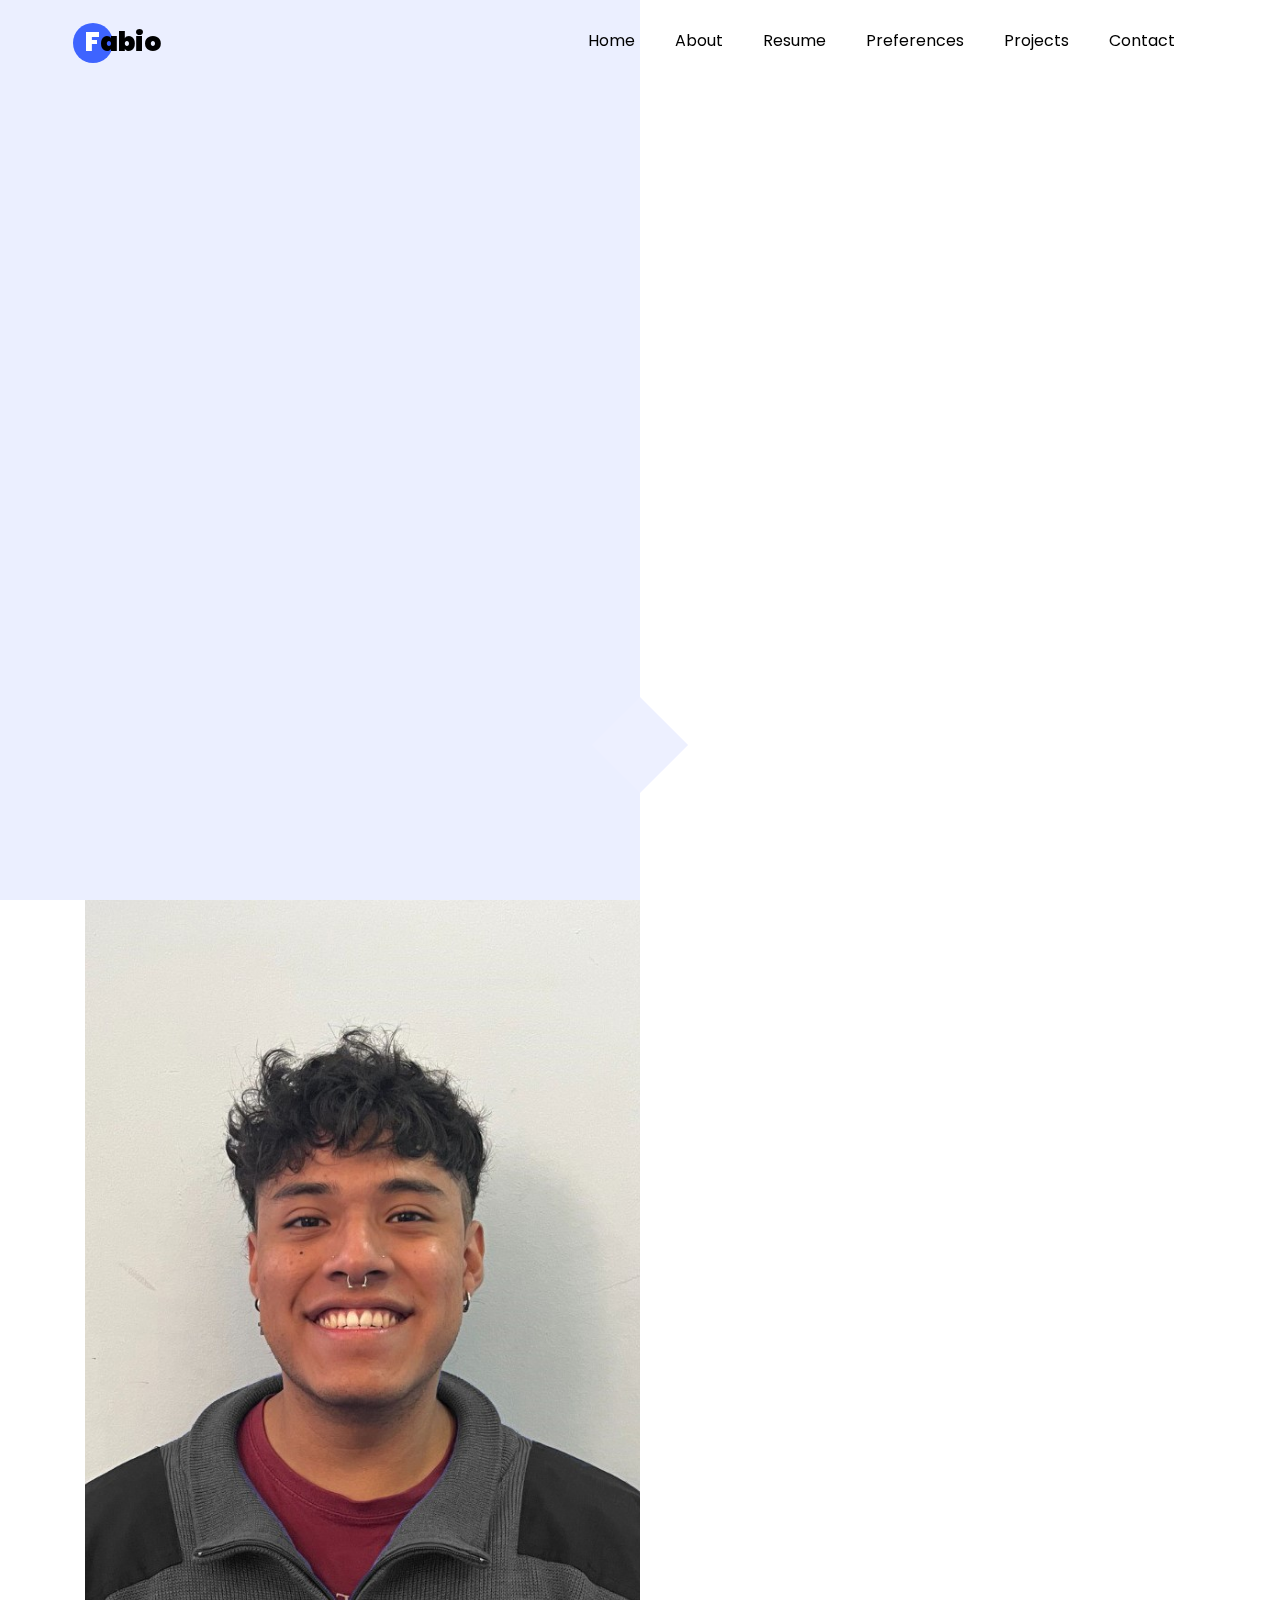
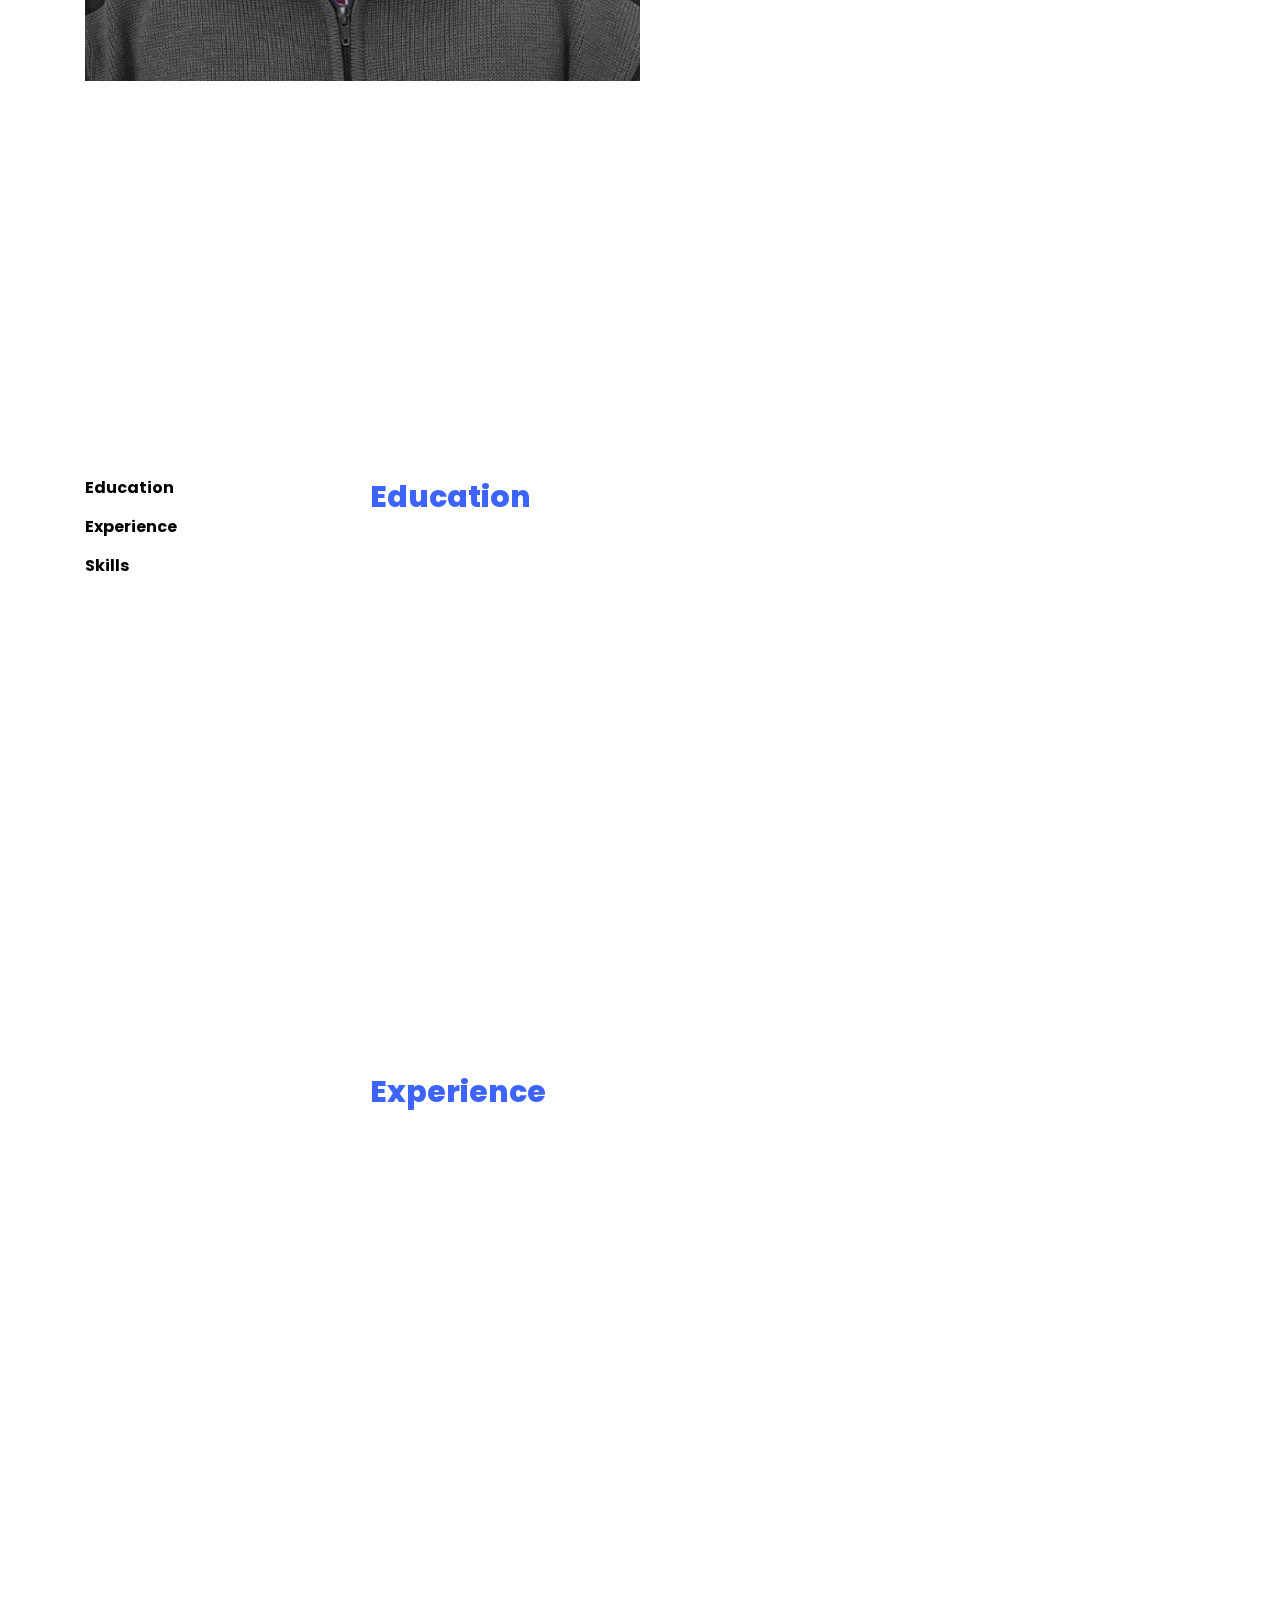
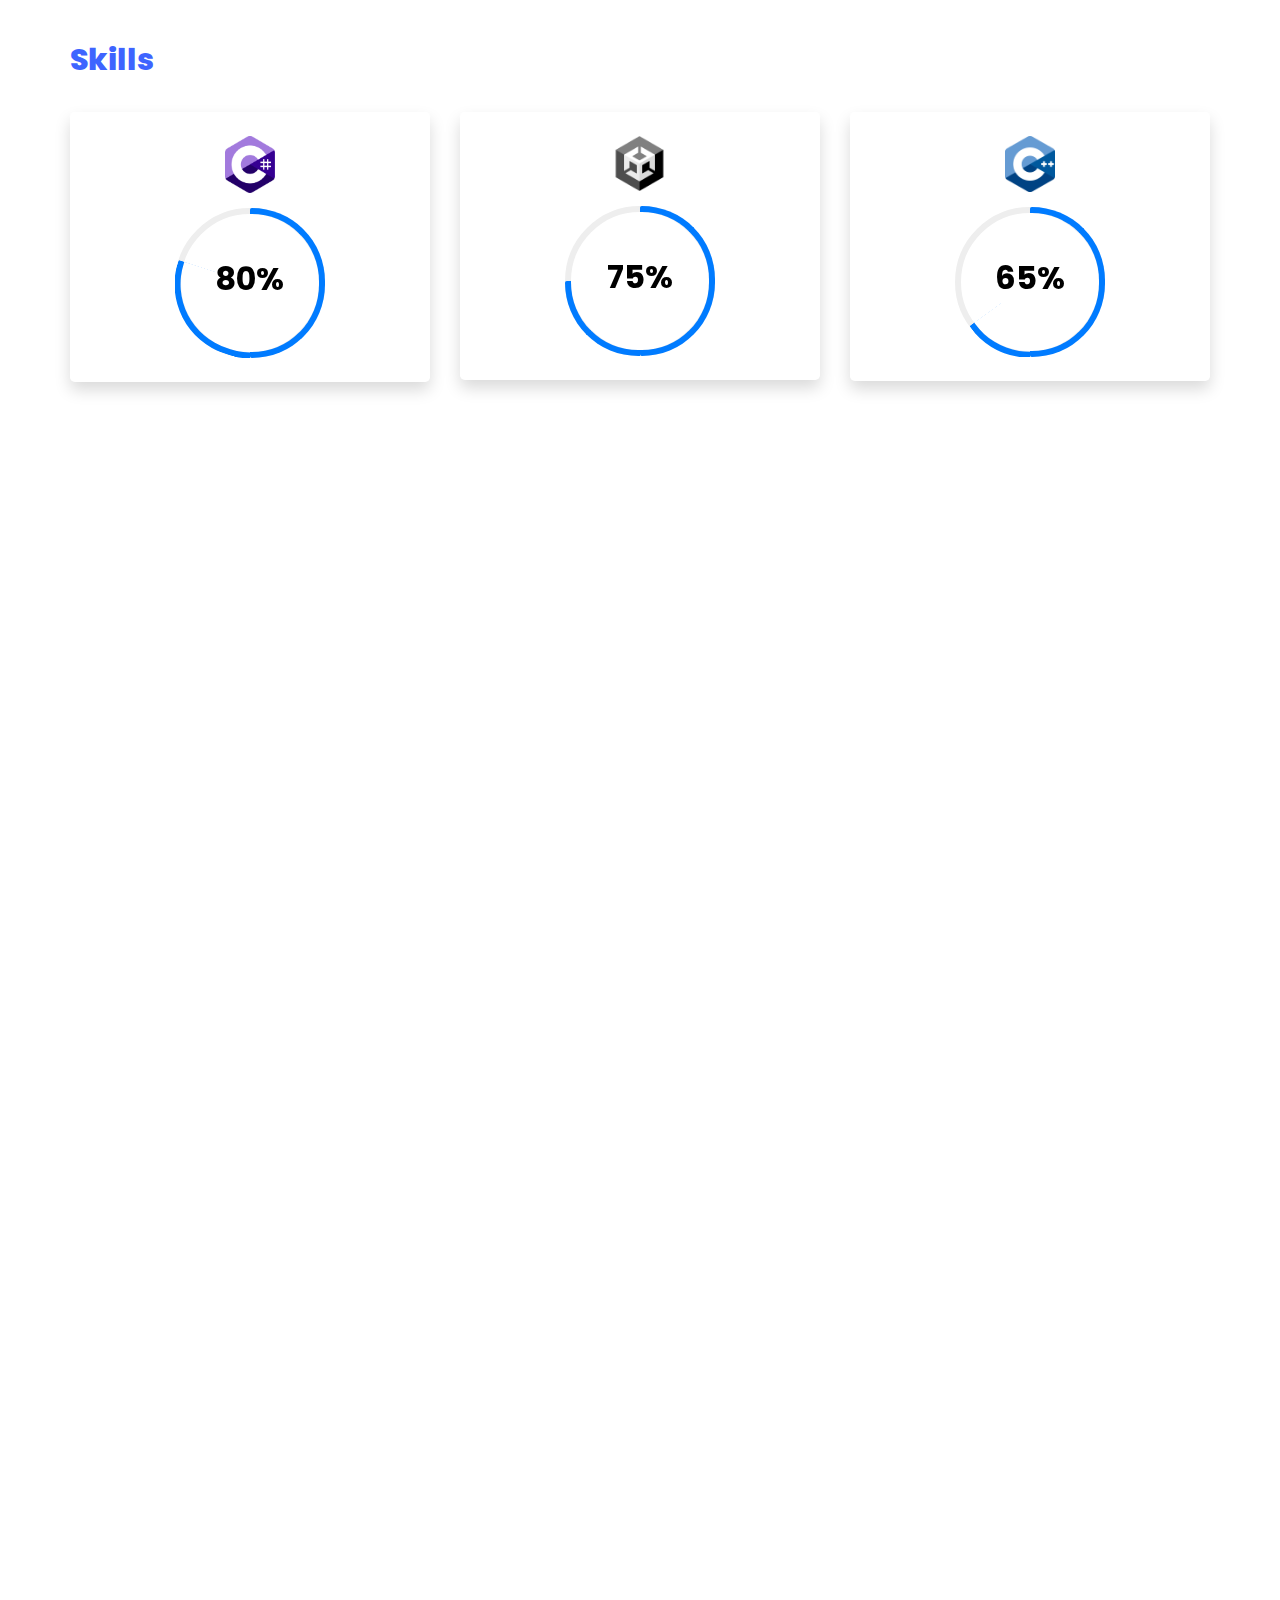
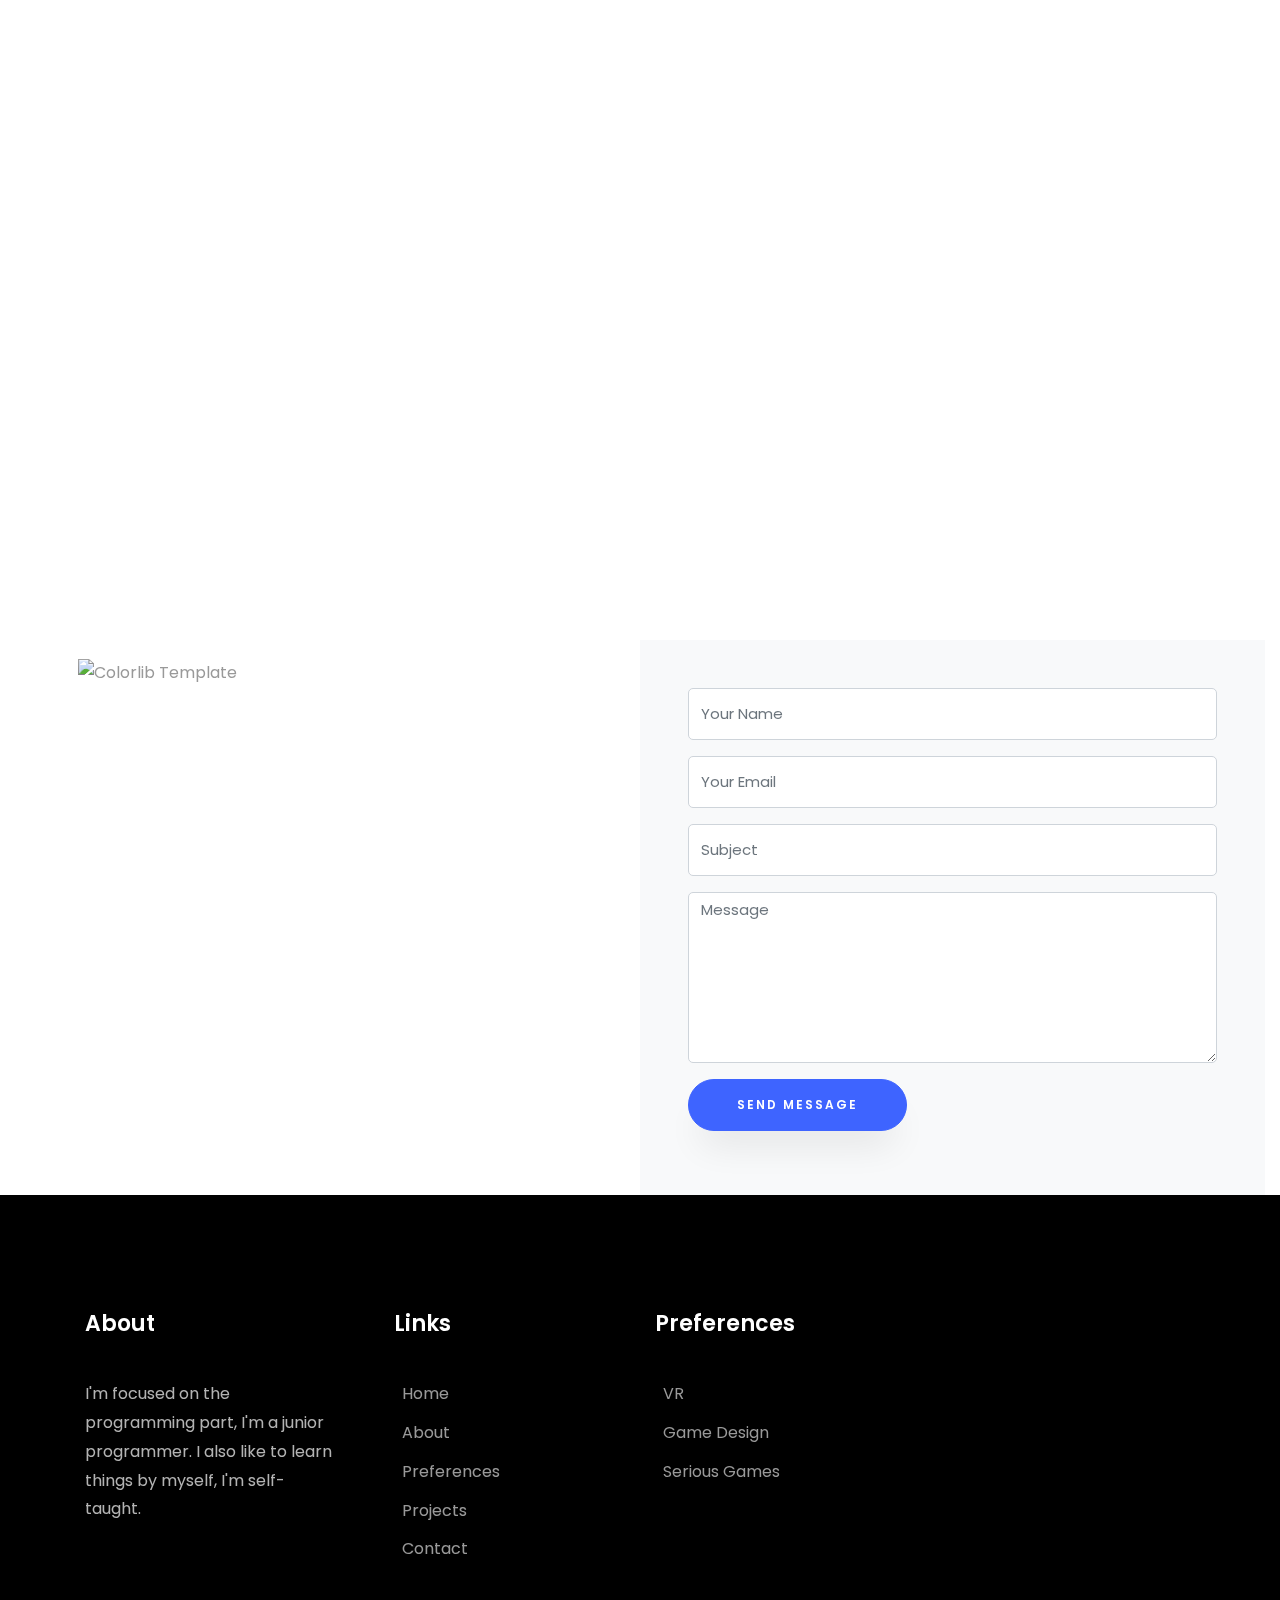
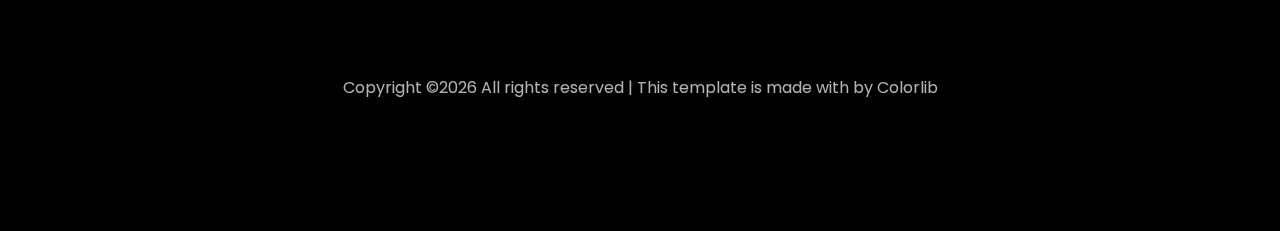
==== commit 54820396: "añadido Upstream" ====
--- a/index.html
+++ b/index.html
@@ -102,10 +102,10 @@
 	          <div class="counter-wrap ftco-animate d-flex mt-md-3">
               <div class="text">
               	<p class="mb-4">
-	                <span class="number" data-number="4">0</span>
+	                <span class="number" data-number="3">0</span>
 	                <span>Project complete</span>
                 </p>
-                <p><a href="#" class="btn btn-primary py-3 px-3">Download CV</a></p>
+                <p><a href="CV_Fabio.pdf" class="btn btn-primary py-3 px-3">Download CV</a></p>
               </div>
 	          </div>
 	        </div>
@@ -391,7 +391,7 @@
 						<a class="services-1 shadow">
 							<div class="espacio-imagenes"><center><img src="images/serious.png" alt="Colorlib Template" width="50" height="50" class="img-fluid"></center></div>
 							<div class="desc">
-								<h3 class="mb-5">Serius Games</h3>
+								<h3 class="mb-5">Serious Games</h3>
 							</div>
 						</a>
 					</div>
@@ -415,7 +415,7 @@
     				<div class="project img ftco-animate d-flex justify-content-center align-items-center" style="background-image: url(images/UpstreamW.jpg);">
     					<div class="overlay"></div>
 	    				<div class="text text-center p-4">
-	    					<h3><a href="#">UPSTREAM</a></h3>
+	    					<h3><a href="P_Upstream.html">UPSTREAM</a></h3>
 	    					<span>Made in Unity</span>
 	    				</div>
     				</div>
@@ -424,17 +424,17 @@
     				<div class="project img ftco-animate d-flex justify-content-center align-items-center" style="background-image: url(images/GrafficJam.png);">
     					<div class="overlay"></div>
 	    				<div class="text text-center p-4">
-	    					<h3><a href="#">GRAFFIC JAM</a></h3>
+	    					<h3><a href="P_GraficcJam.html">GRAFFIC JAM</a></h3>
 	    					<span>Made in Phaser3</span>
 	    				</div>
     				</div>
   				</div>
 
     			<div class="col-md-4">
-    				<div class="project img ftco-animate d-flex justify-content-center align-items-center" style="background-image: url(images/beerus.jpg);">
+    				<div class="project img ftco-animate d-flex justify-content-center align-items-center" style="background-image: url(images/EyesOnYou.png);">
     					<div class="overlay"></div>
 	    				<div class="text text-center p-4">
-	    					<h3><a href="#">BEERUS</a></h3>
+	    					<h3><a href="P_EyesOnYou.html">EYES ON YOU</a></h3>
 	    					<span>Made in Unity</span>
 	    				</div>
     				</div>
@@ -504,8 +504,17 @@
           </div>
 
           <div class="col-md-6 d-flex">
-          	<div class="img" style="background-image: url(images/programar.jpg);"></div>
-          </div>
+			<style>
+			.image-container {
+				text-align: center;
+				padding-left: 10% ;
+				padding-top: 3%;
+			}
+			</style>
+
+			<div class="image-container"><img src="images/coding.png" alt="Colorlib Template" width="100%" class="img-fluid"></div>
+          </div>
+
         </div>
       </div>
     </section>
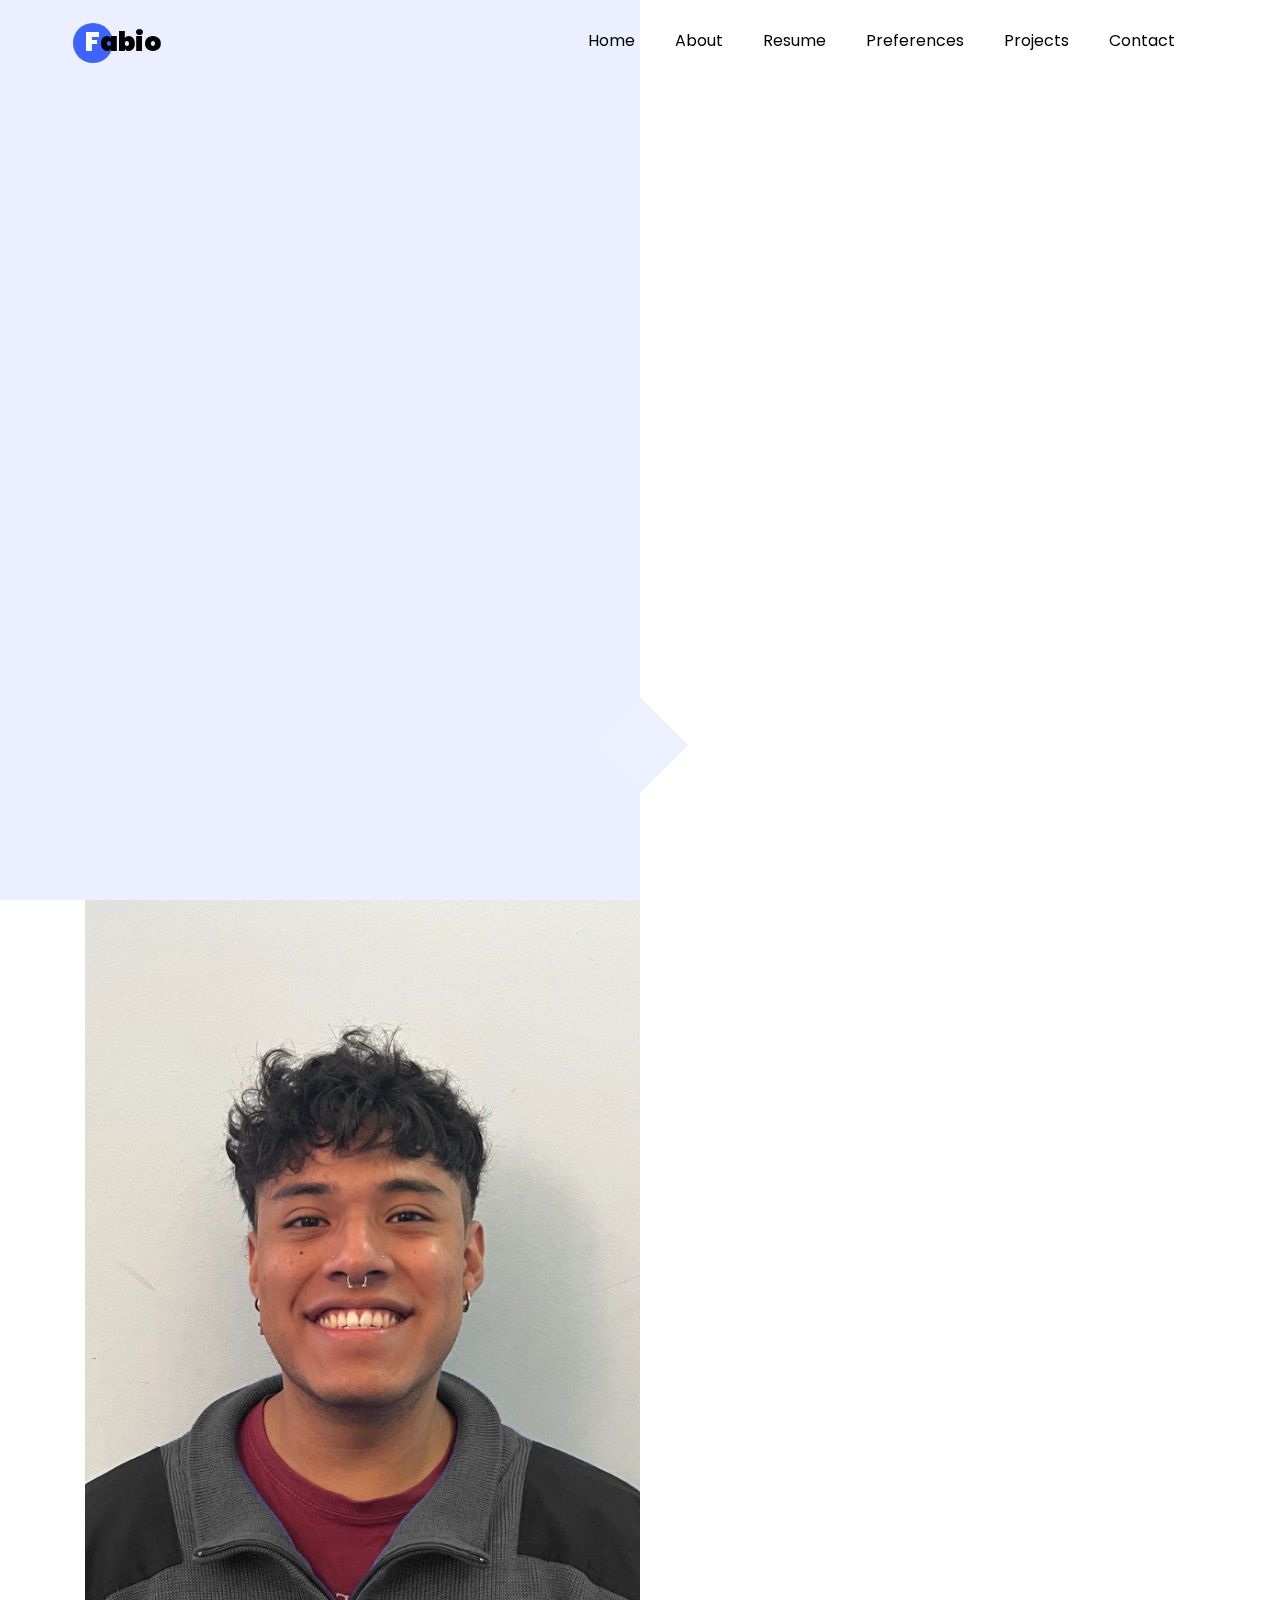
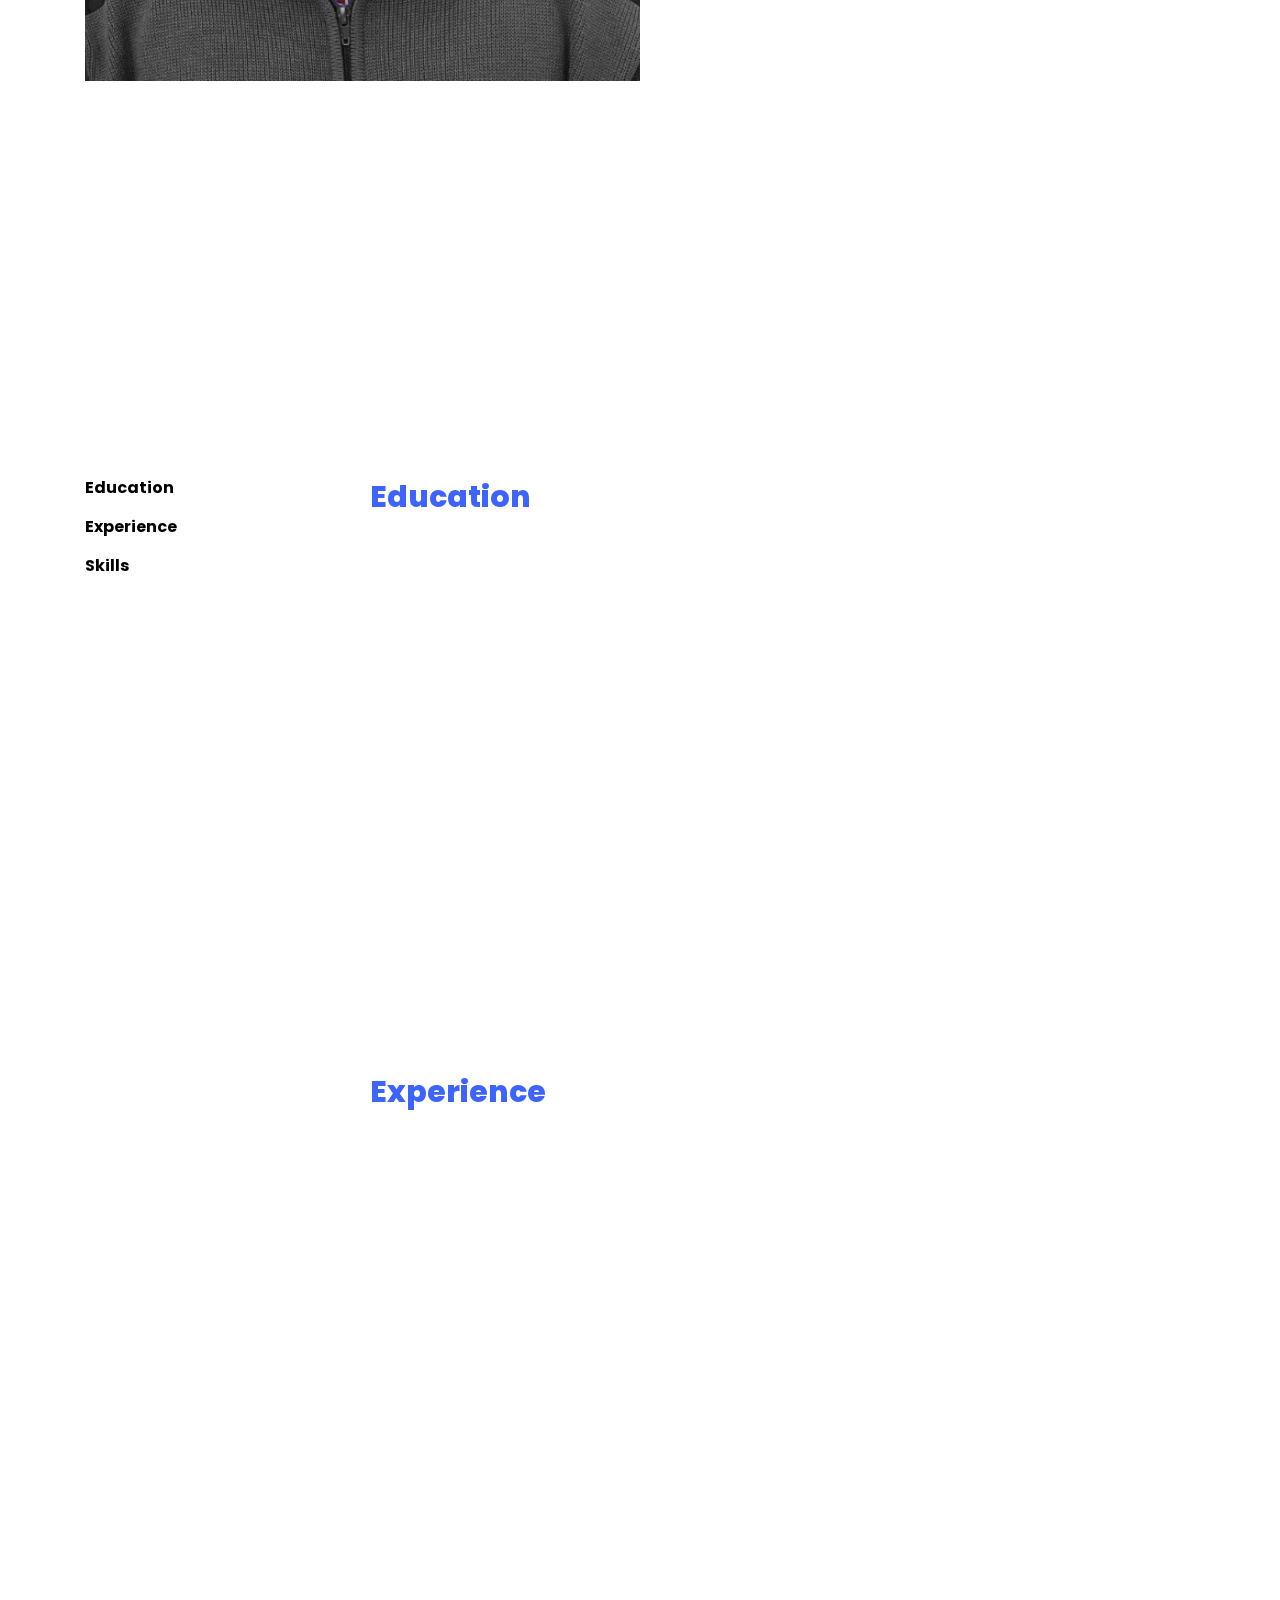
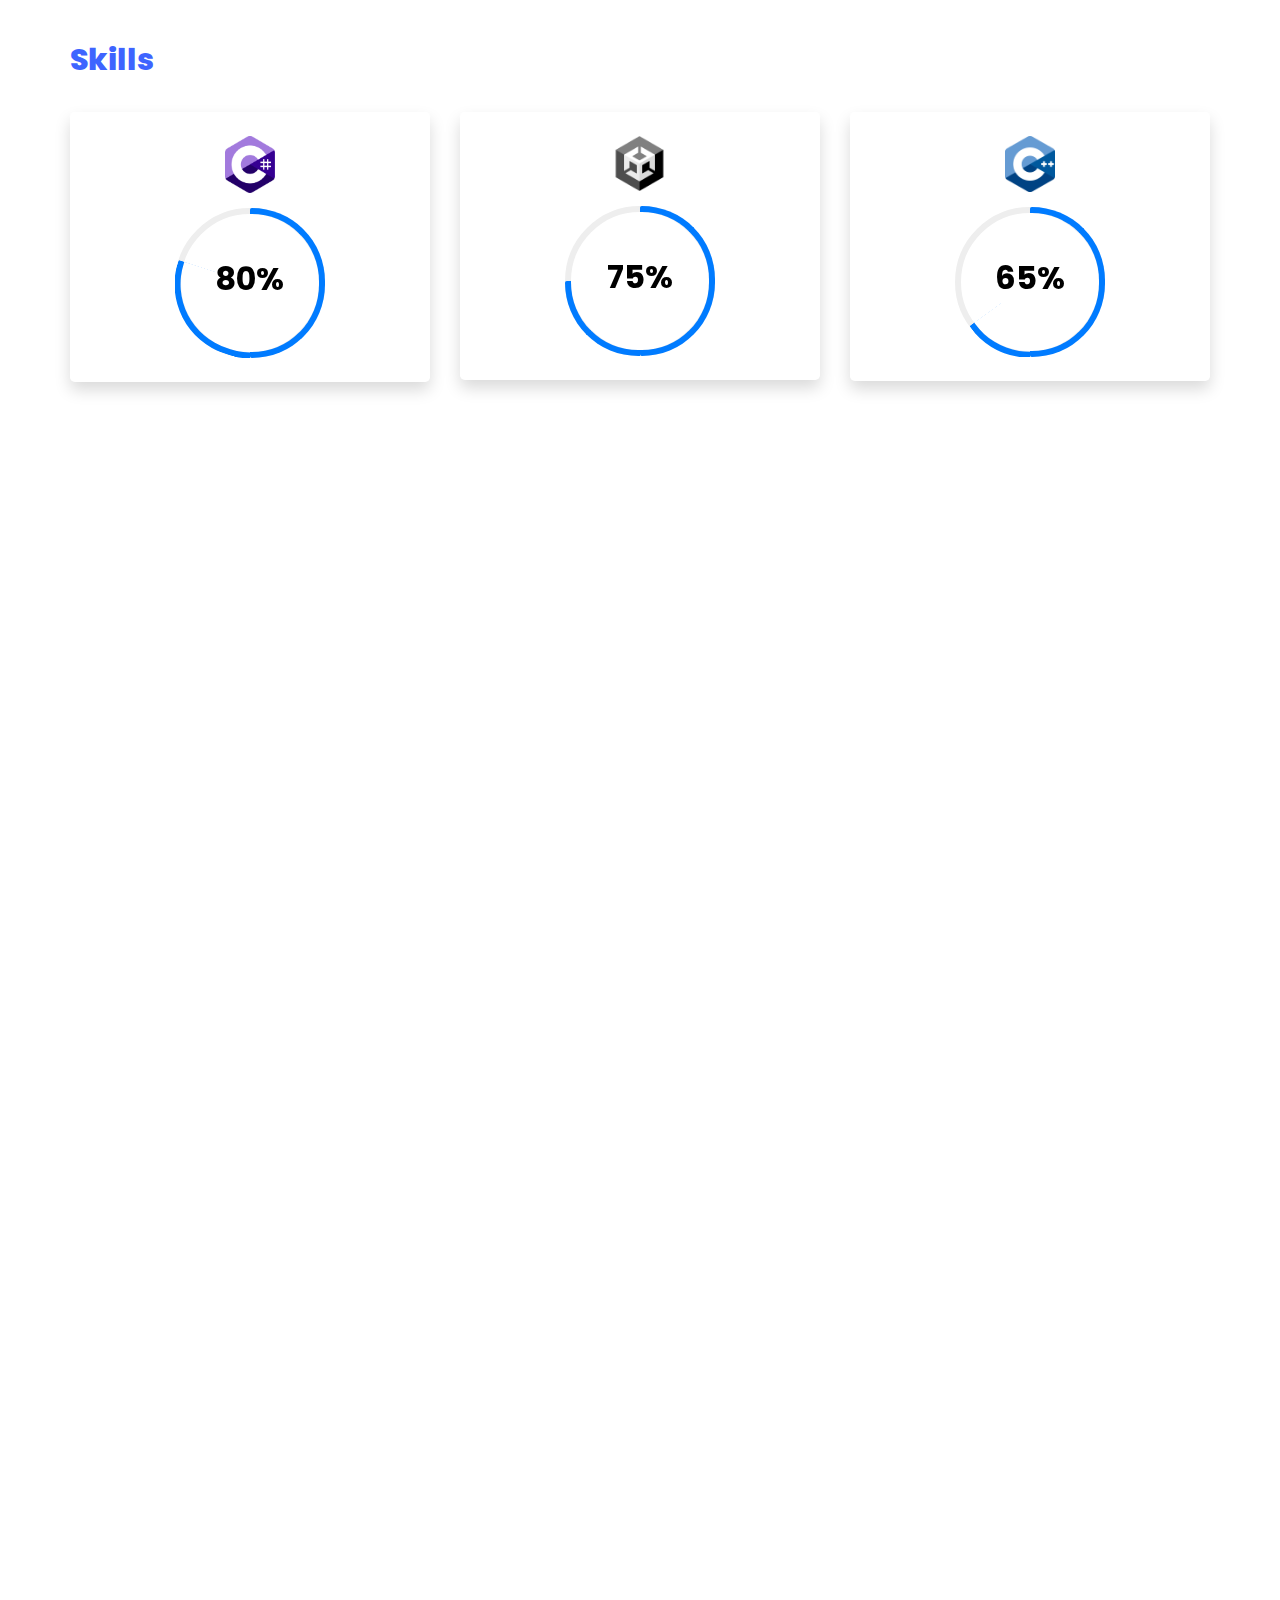
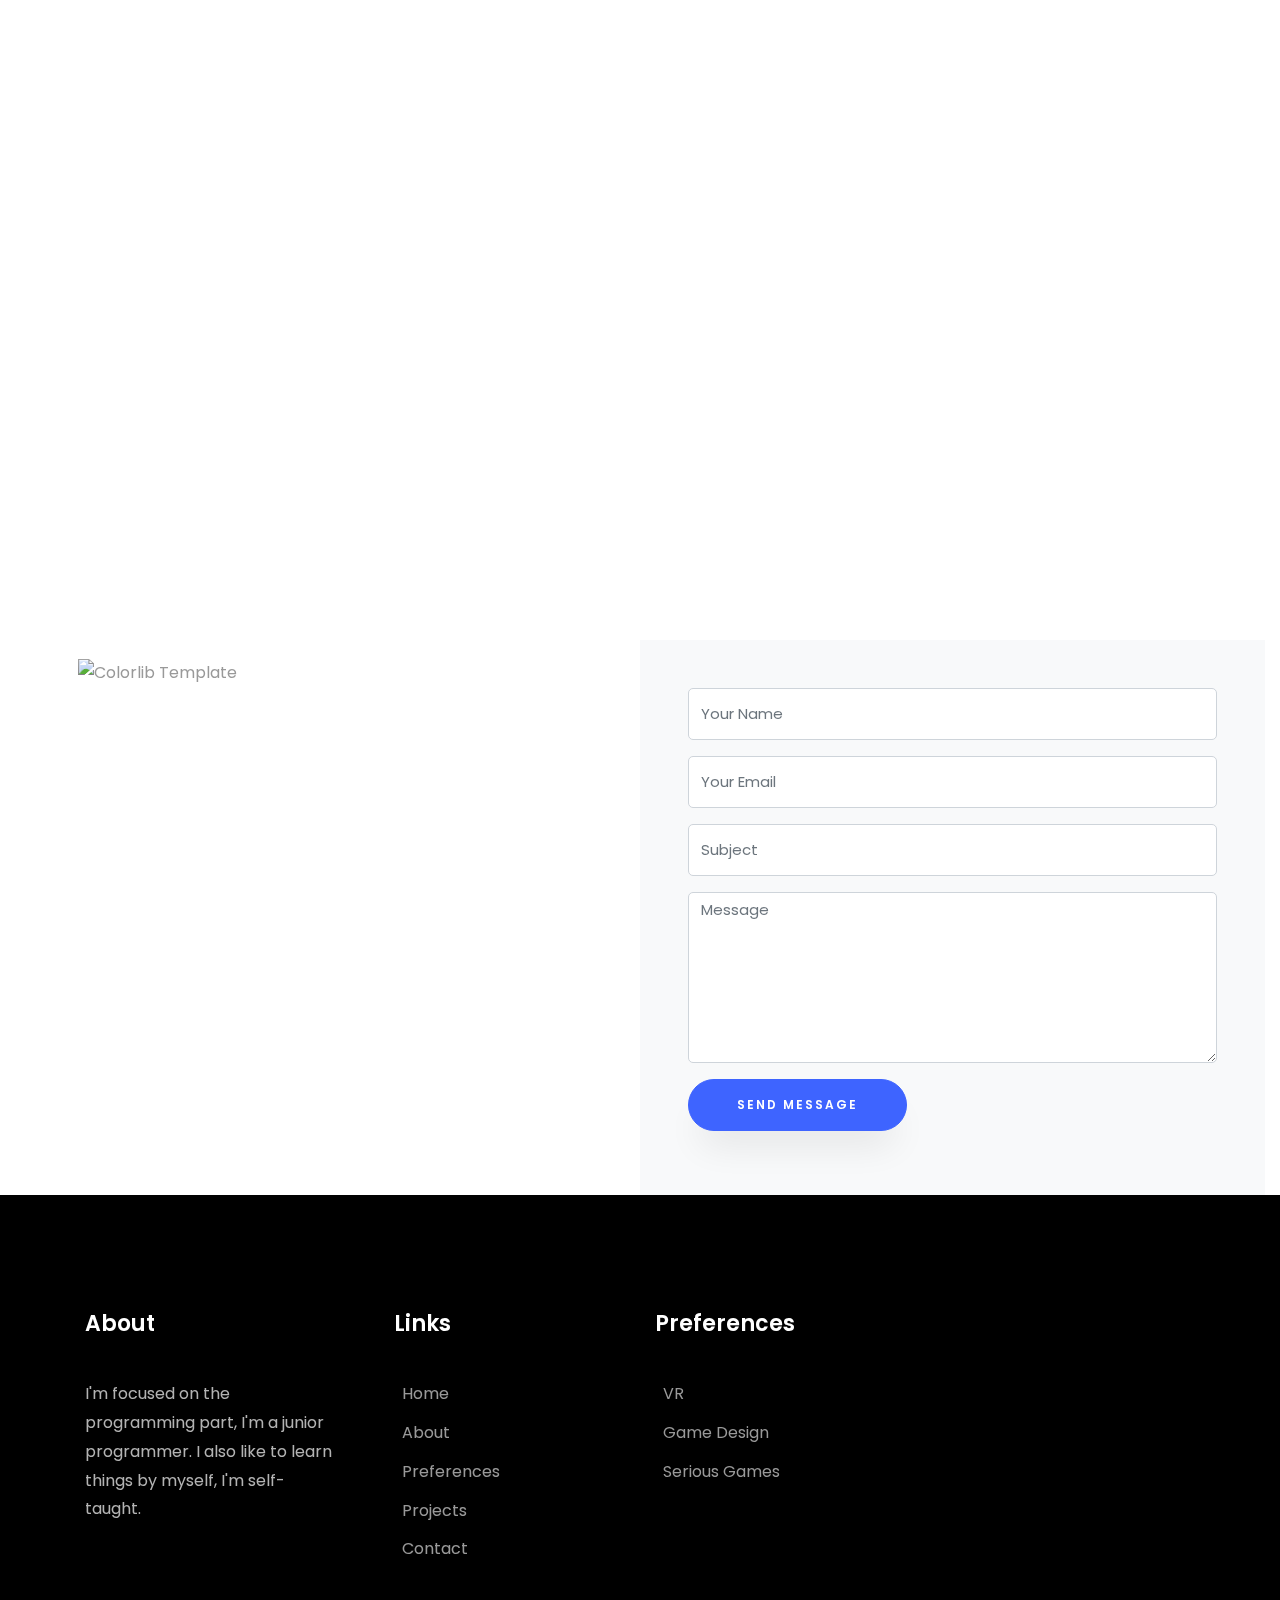
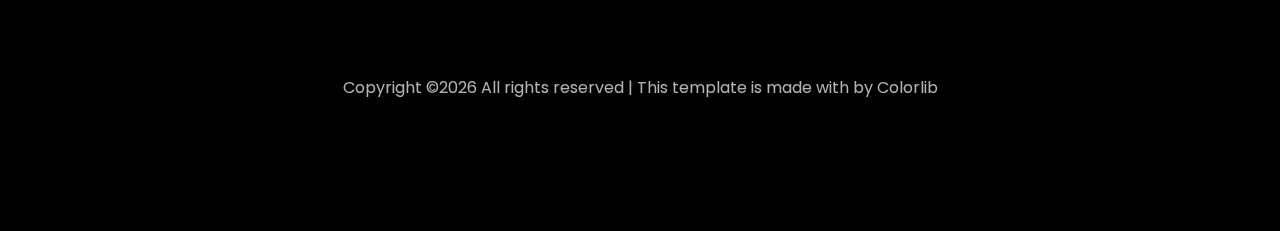
==== commit d5f4f851: "foto png" ====
--- a/index.html
+++ b/index.html
@@ -76,7 +76,7 @@
     			<div class="col-md-6 col-lg-6 d-flex">
     				<div class="img-about img d-flex align-items-stretch">
     					<div class="overlay"></div>
-	    				<div class="img d-flex align-self-stretch align-items-center" style="background-image:url(images/AboutMePhoto.jpg);">
+	    				<div class="img d-flex align-self-stretch align-items-center" style="background-image:url(images/AboutMePhoto.png);">
 	    				</div>
     				</div>
     			</div>
@@ -117,27 +117,27 @@
     	<div class="container">
     		<div class="row">
     			<div class="col-sm ftco-animate"><center>
-    				<a href="#" class="partner"><img src="images/volunteer.png" alt="Colorlib Template" width="145" height="146" class="img-fluid"></a></center>
+    				<a  class="partner"><img src="images/volunteer.png" alt="Colorlib Template" width="145" height="146" class="img-fluid"></a></center>
 			      <p class="explicacion-imagenes"><center>
 			        Volunteer in a leisure and free time association for children
 			      </center></p>
                 </div>
     			<div class="col-sm ftco-animate"><center>
-    				<a href="#" class="partner"><img src="images/camp.png" alt="Colorlib Template" width="145" height="144" class="img-fluid"></a></center>
+    				<a  class="partner"><img src="images/camp.png" alt="Colorlib Template" width="145" height="144" class="img-fluid"></a></center>
 					<p class="explicacion-imagenes"><center>Camp monitor</center></p>
     			</div>
     			<div class="col-sm ftco-animate"><center>
-    				<a href="#" class="partner"><img src="images/salsa.png" alt="Colorlib Template" width="151" height="145" class="img-fluid"></a></center>
+    				<a  class="partner"><img src="images/salsa.png" alt="Colorlib Template" width="151" height="145" class="img-fluid"></a></center>
 					<p class="explicacion-imagenes"><center>
 					  Knowledege in Cuban salsa and Traditional bachata
 					</center></p>
     			</div>
     			<div class="col-sm ftco-animate"><center>
-    				<a href="#" class="partner"><img src="images/zumba.png" alt="Colorlib Template" width="96" height="150" class="img-fluid"></a></center>
+    				<a  class="partner"><img src="images/zumba.png" alt="Colorlib Template" width="96" height="150" class="img-fluid"></a></center>
 			      <p class="explicacion-imagenes"><center>Zumba instructor in a Senior Center</center></p>
                 </div>
 				<div class="col-sm ftco-animate"><center>
-    				<a href="#" class="partner"><img src="images/djing.png" alt="Colorlib Template" width="145" height="150" class="img-fluid"></a></center>
+    				<a  class="partner"><img src="images/djing.png" alt="Colorlib Template" width="145" height="150" class="img-fluid"></a></center>
 			      <p class="explicacion-imagenes"><center>DJing learning</center></p>
                 </div>
     		</div>
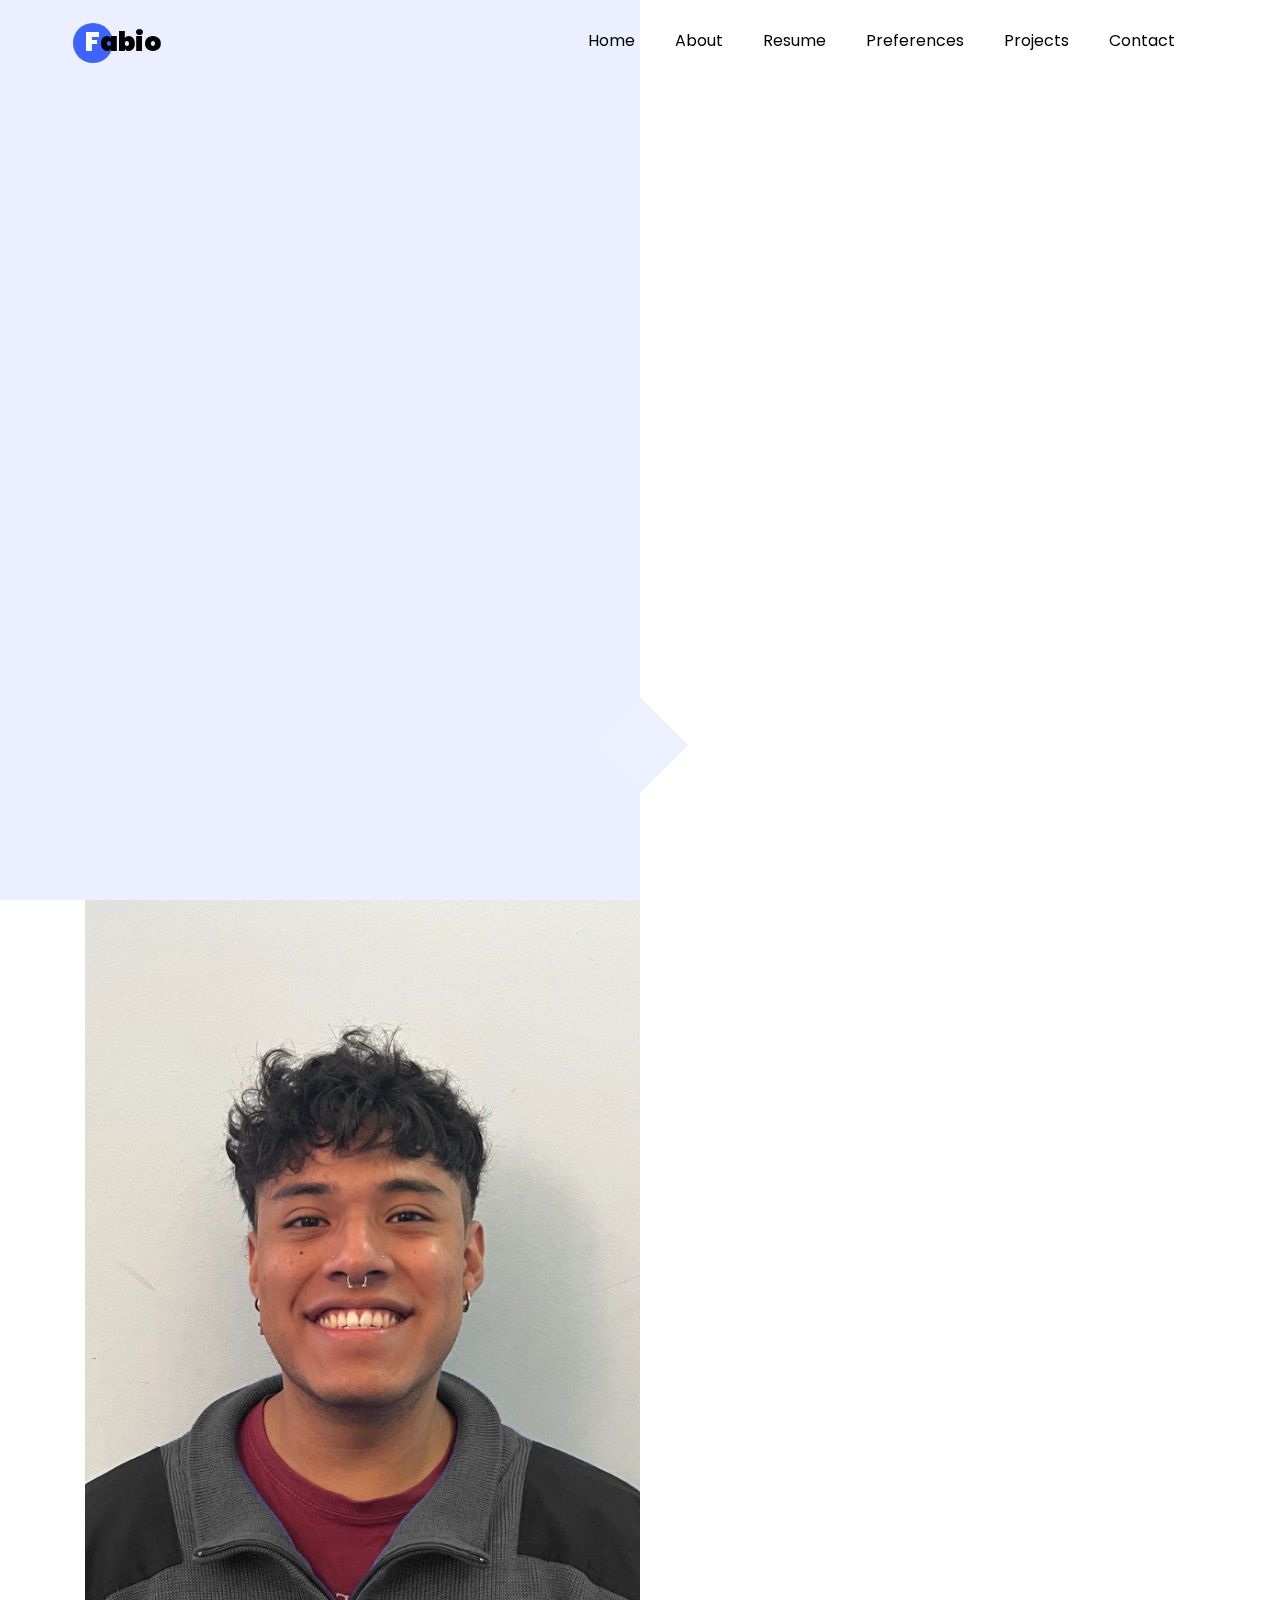
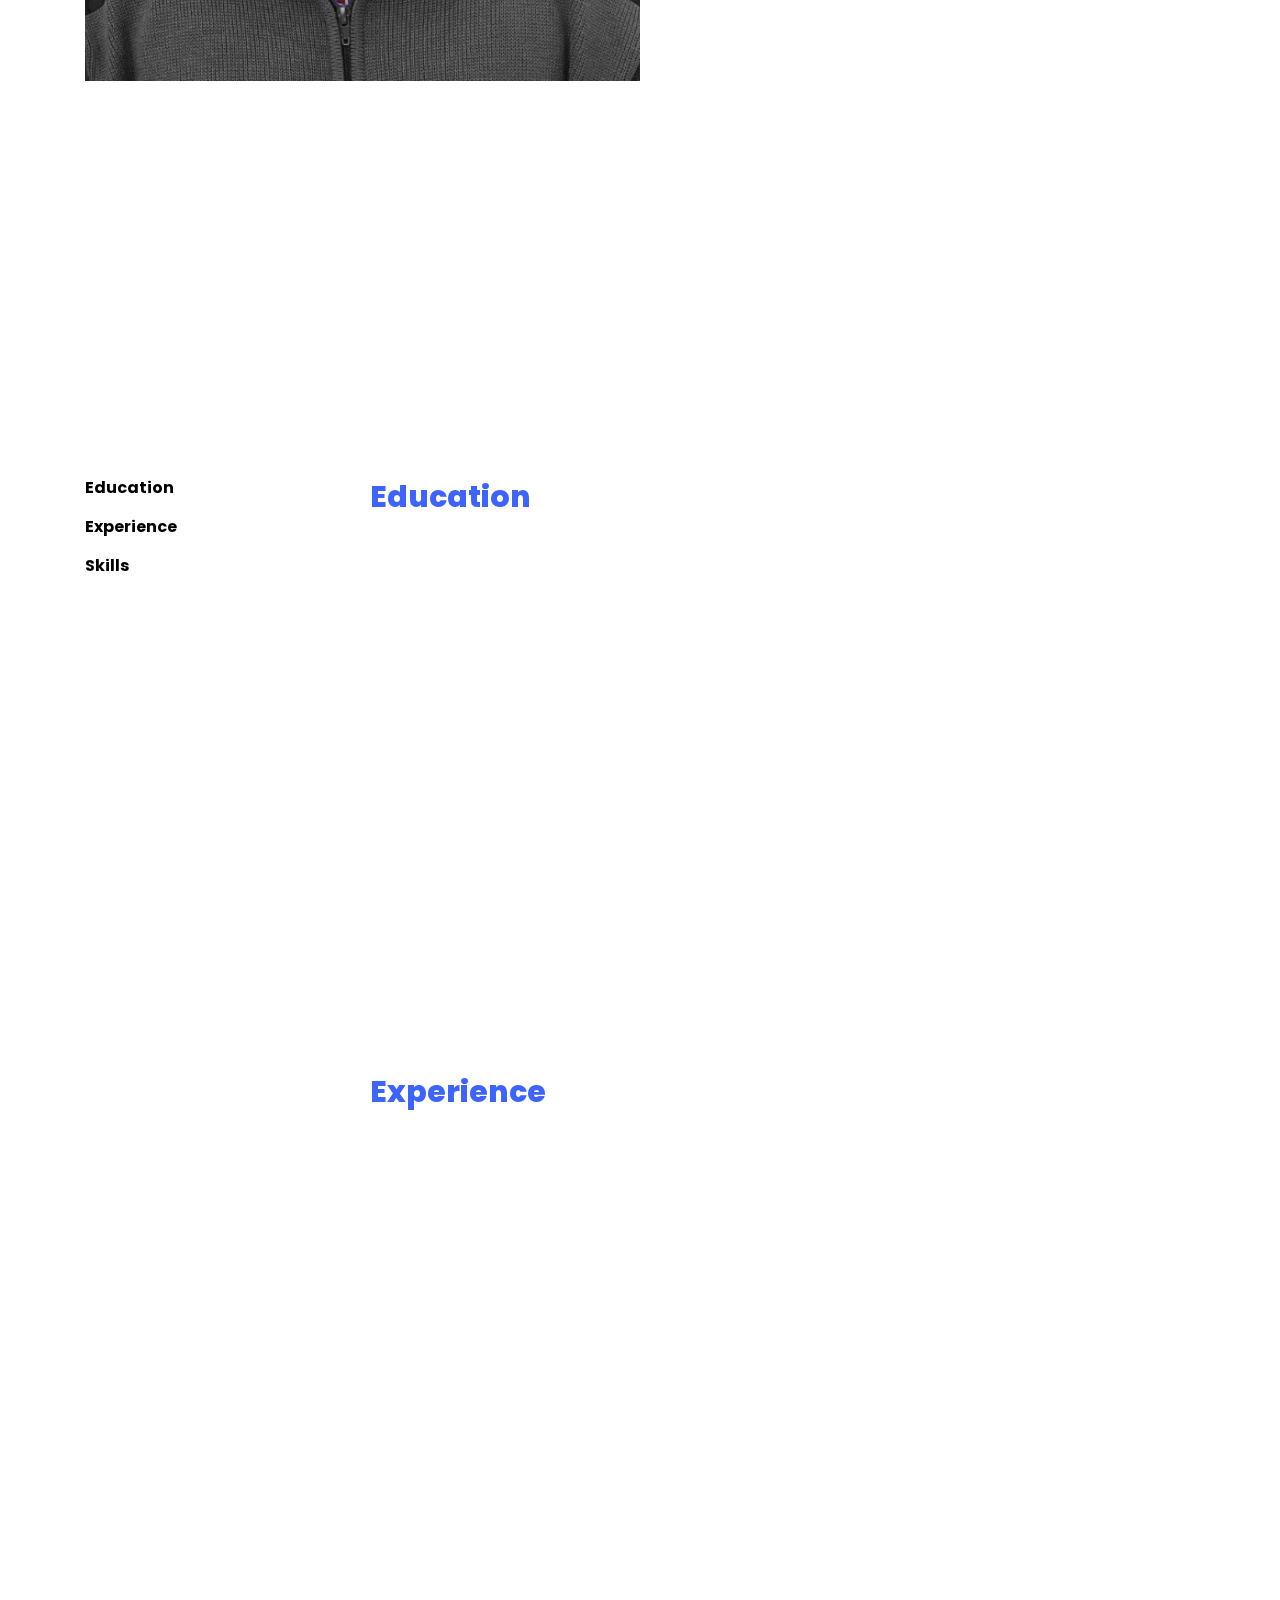
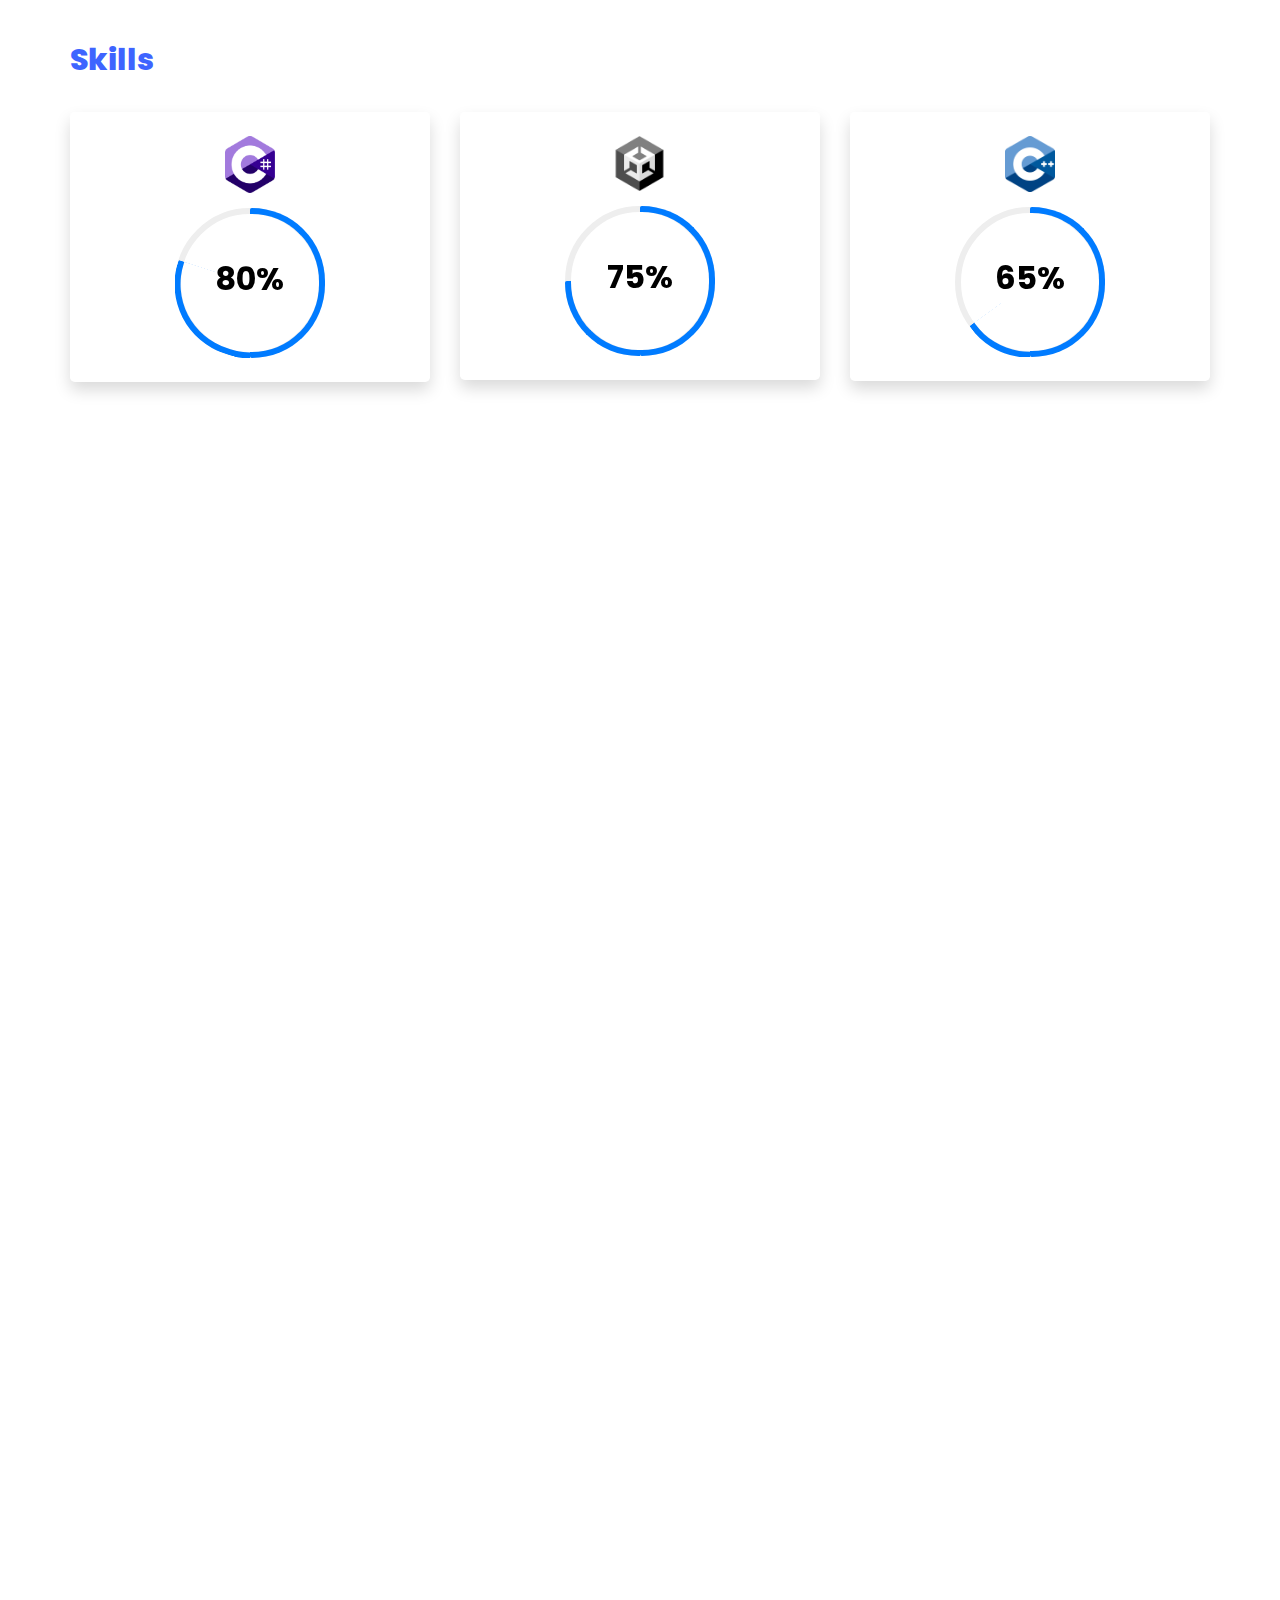
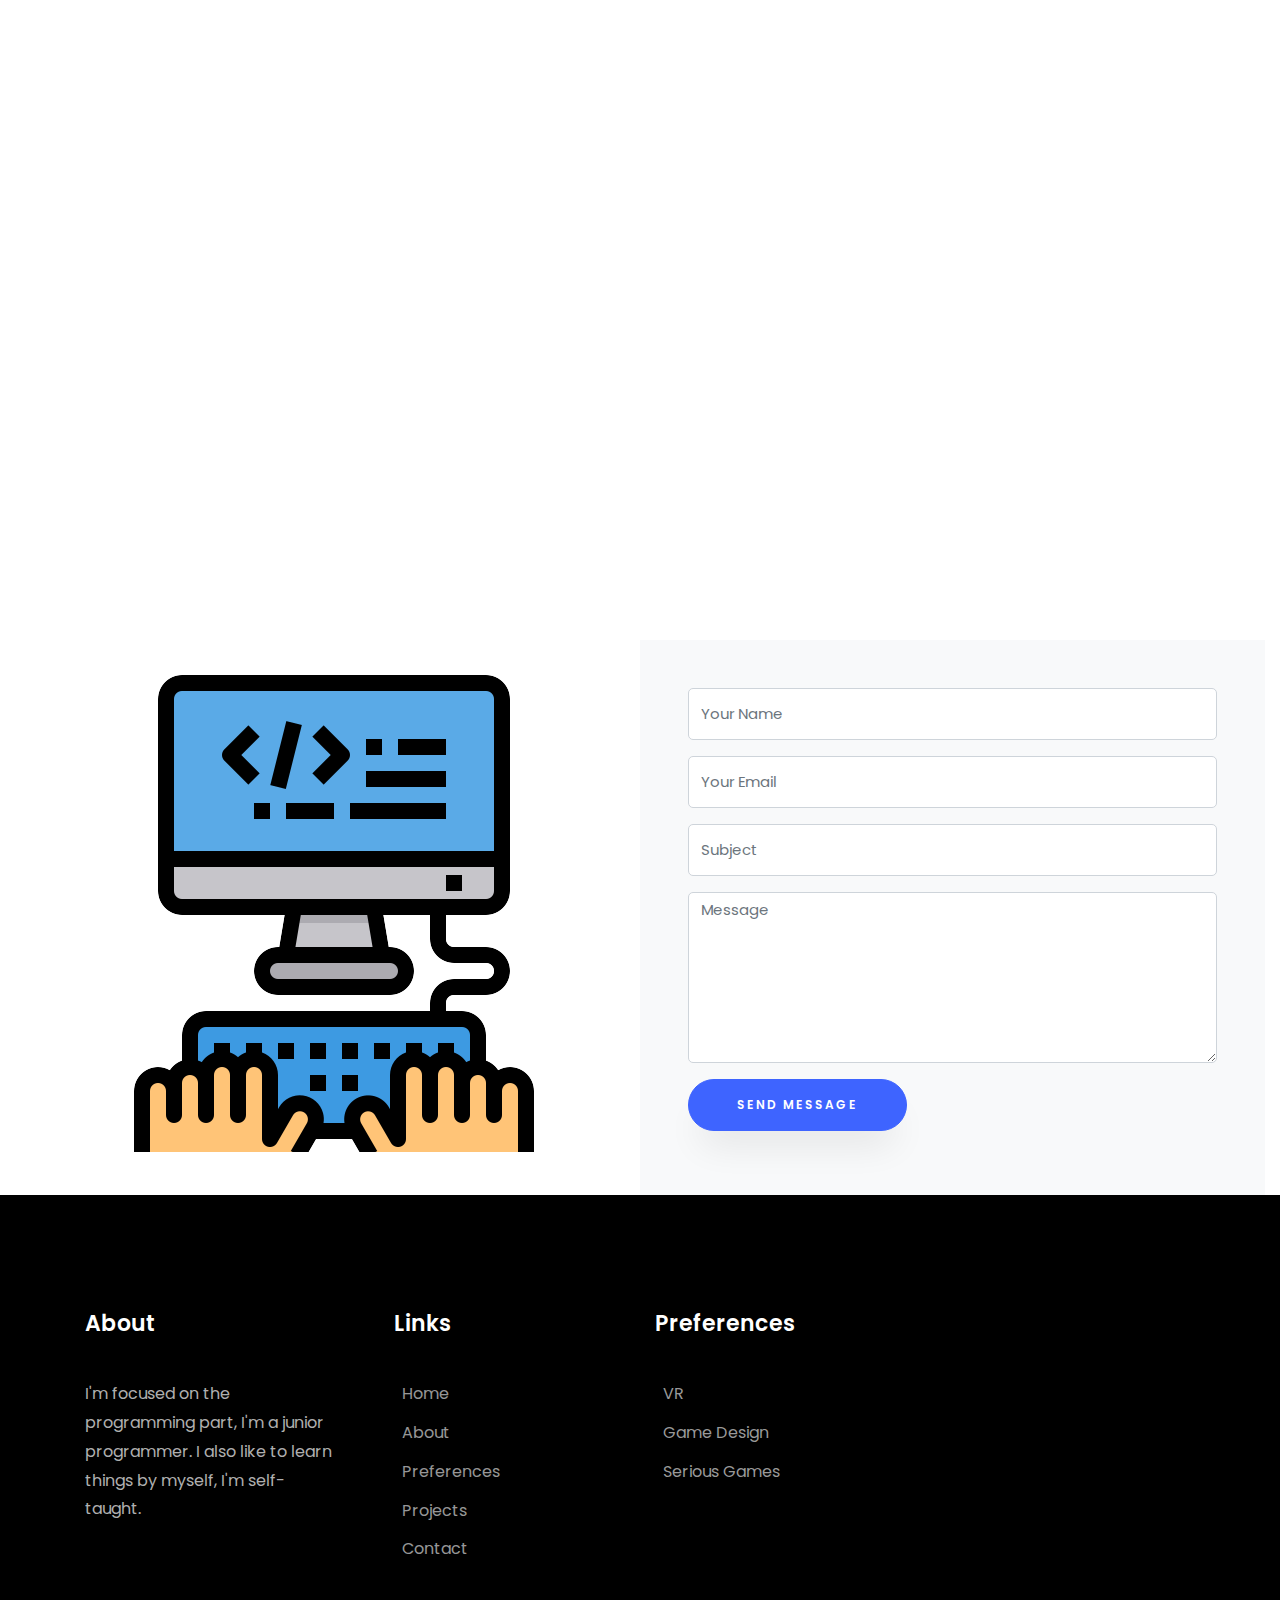
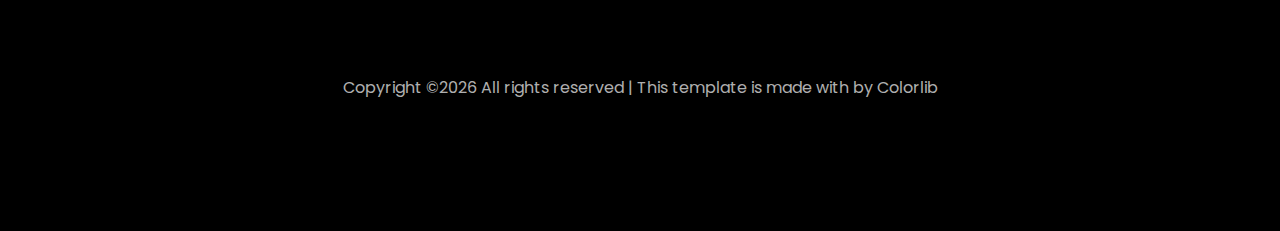
==== commit 4c8d2645: "Proyectos añadidos" ====
--- a/index.html
+++ b/index.html
@@ -424,7 +424,7 @@
     				<div class="project img ftco-animate d-flex justify-content-center align-items-center" style="background-image: url(images/GrafficJam.png);">
     					<div class="overlay"></div>
 	    				<div class="text text-center p-4">
-	    					<h3><a href="P_GraficcJam.html">GRAFFIC JAM</a></h3>
+	    					<h3><a href="P_GrafficJam.html">GRAFFIC JAM</a></h3>
 	    					<span>Made in Phaser3</span>
 	    				</div>
     				</div>
@@ -449,7 +449,7 @@
           <div class="col-md-7 heading-section text-center ftco-animate">
             <h1 class="big big-2">Contact</h1>
             <h2 class="mb-4">Contact Me</h2>
-            <p>You can contact me by mail o this website</p>
+            <p>You can contact me by</p>
           </div>
         </div>
 
@@ -474,8 +474,8 @@
           			<span class="icon-globe"></span>
           		</div>
           		<div>
-	          		<h3 class="mb-4">Website</h3>
-		            <p><a href="#">rengifogarciafe.github.io</a></p>
+	          		<h3 class="mb-4">Message box</h3>
+					<p>Write me here!</p>
 	            </div>
 	          </div>
           </div>
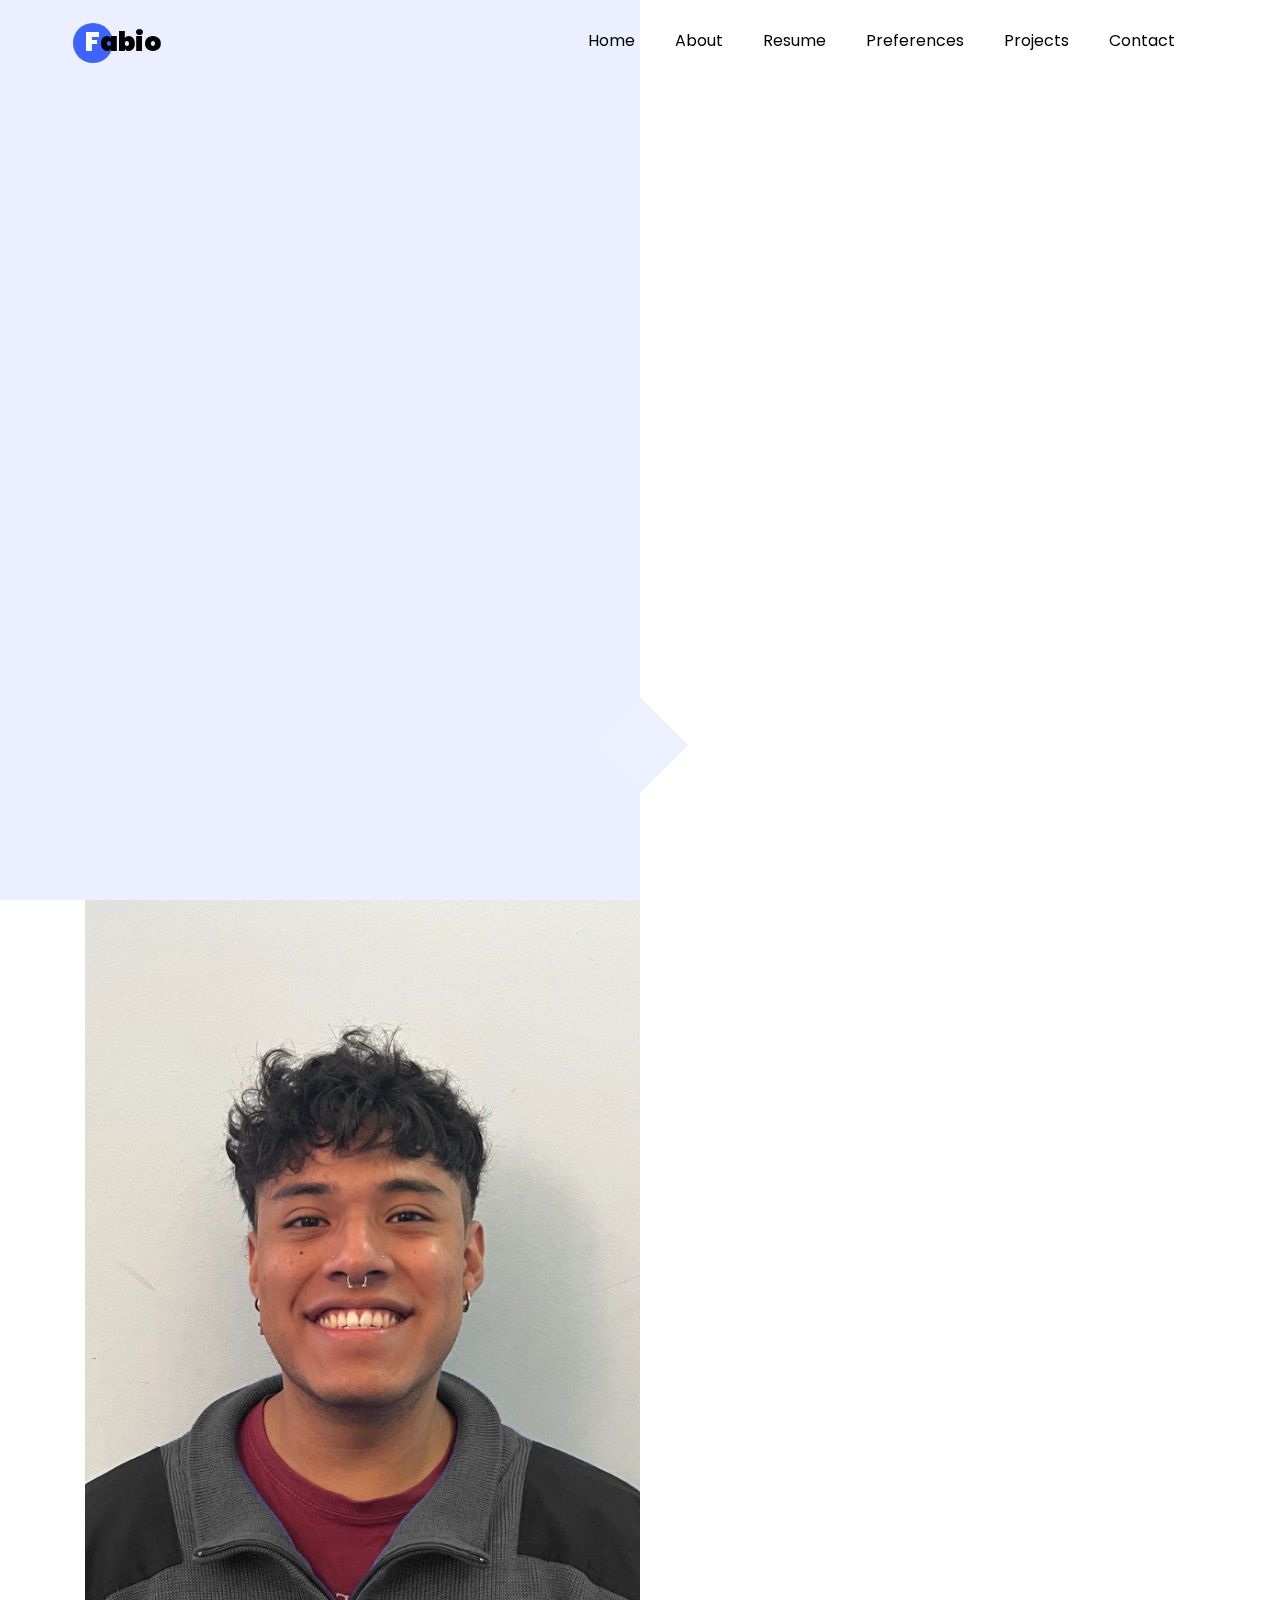
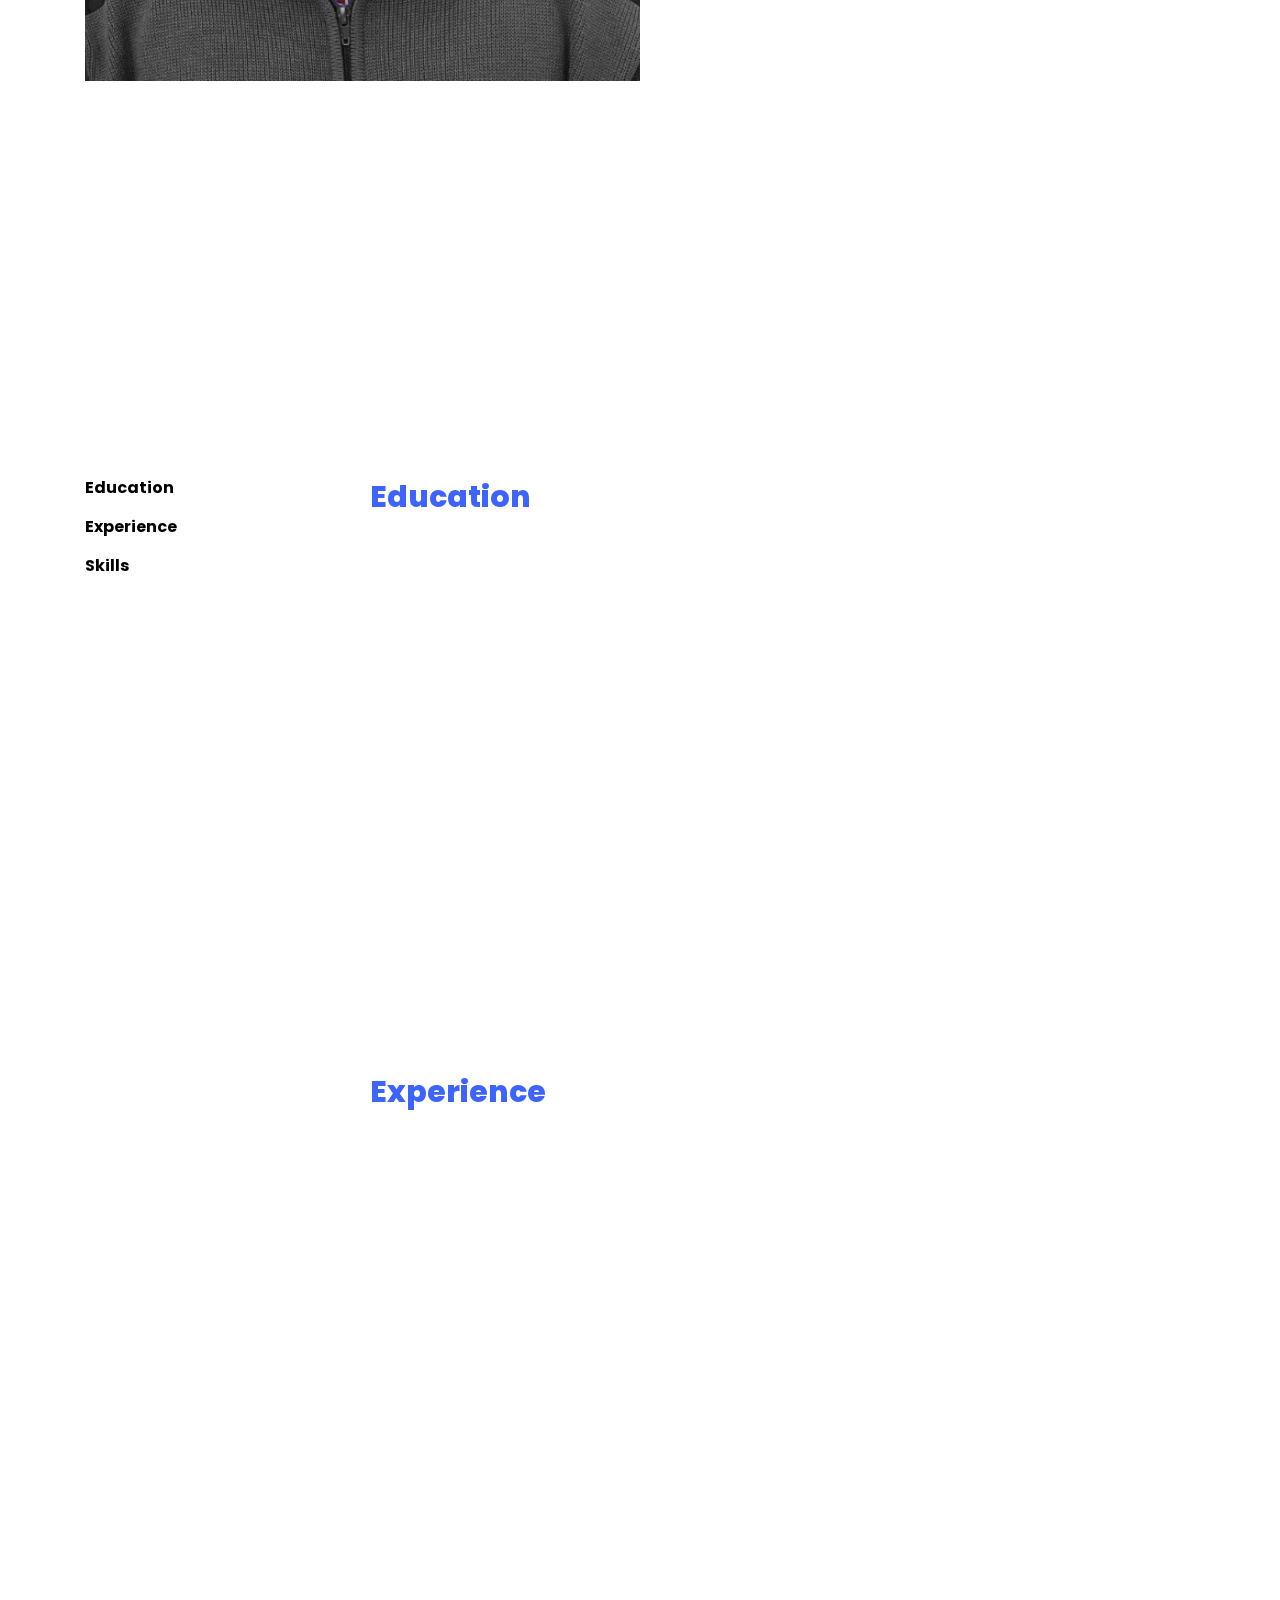
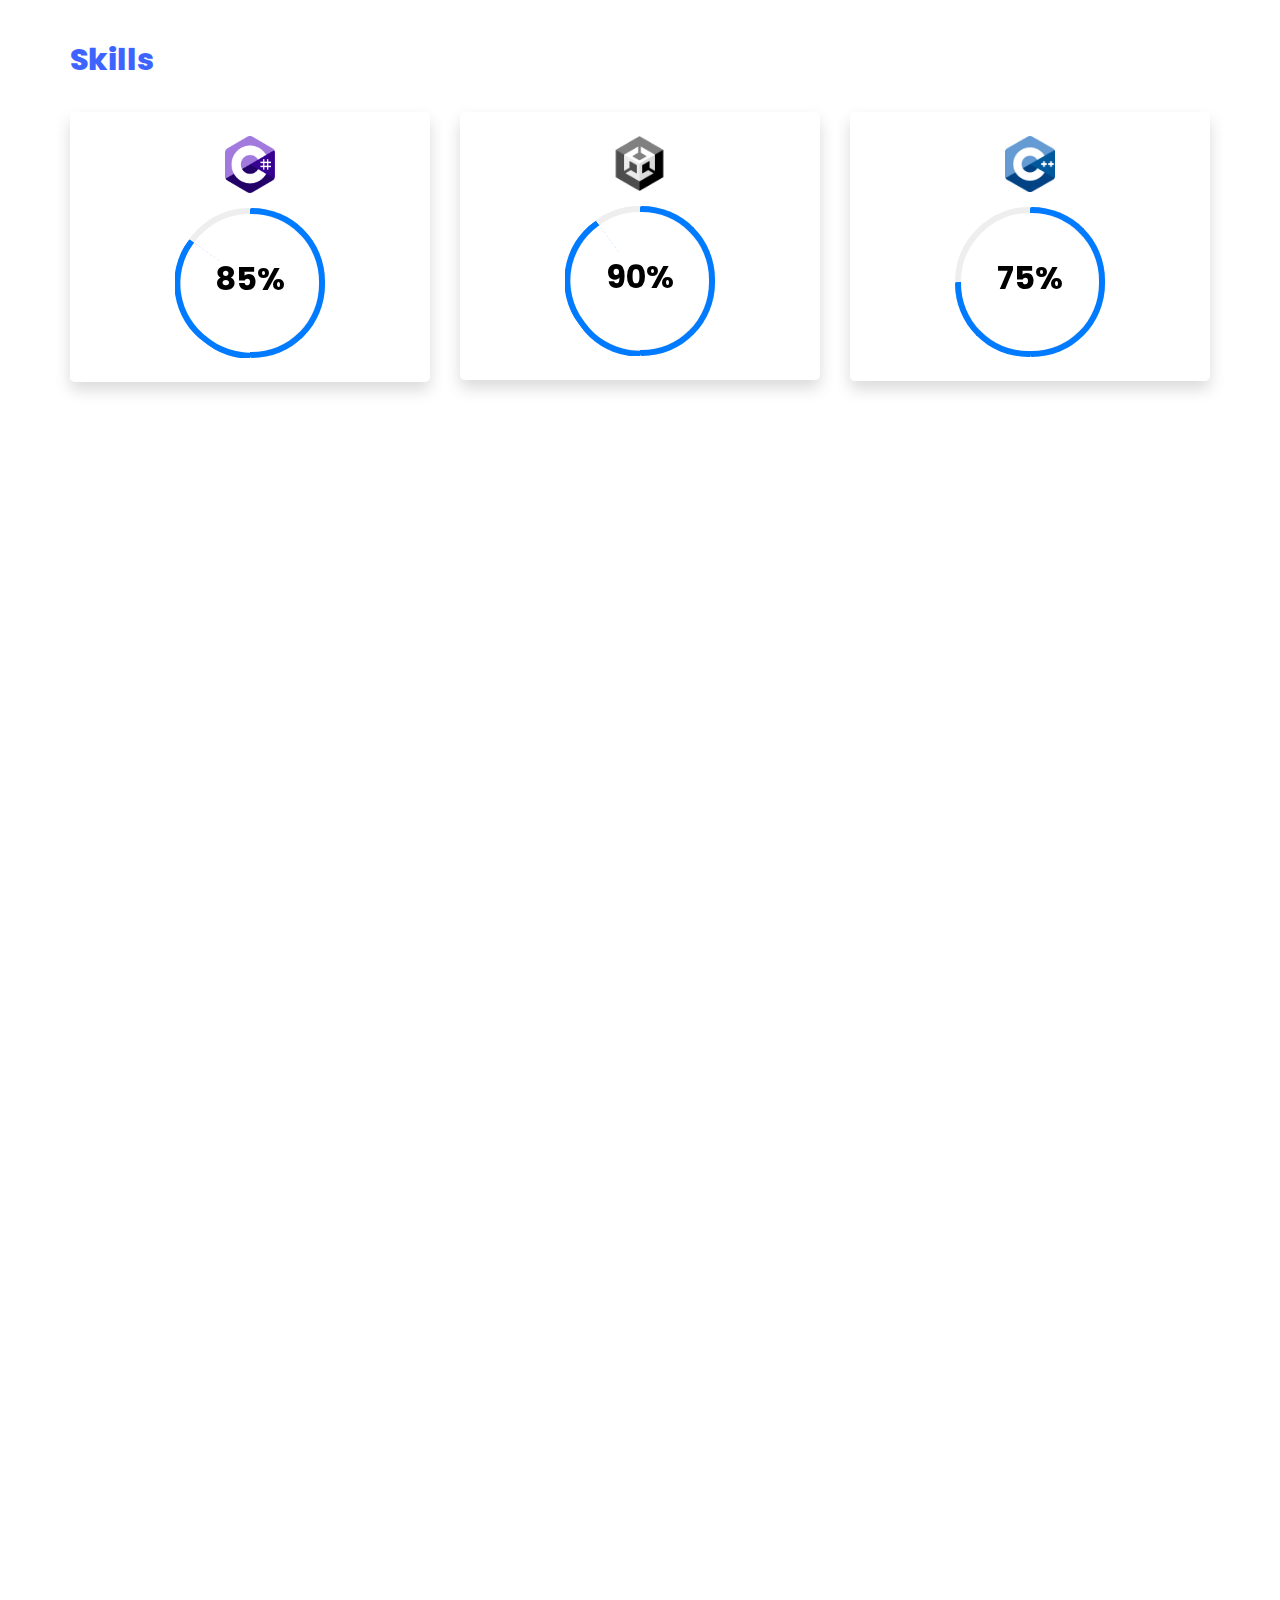
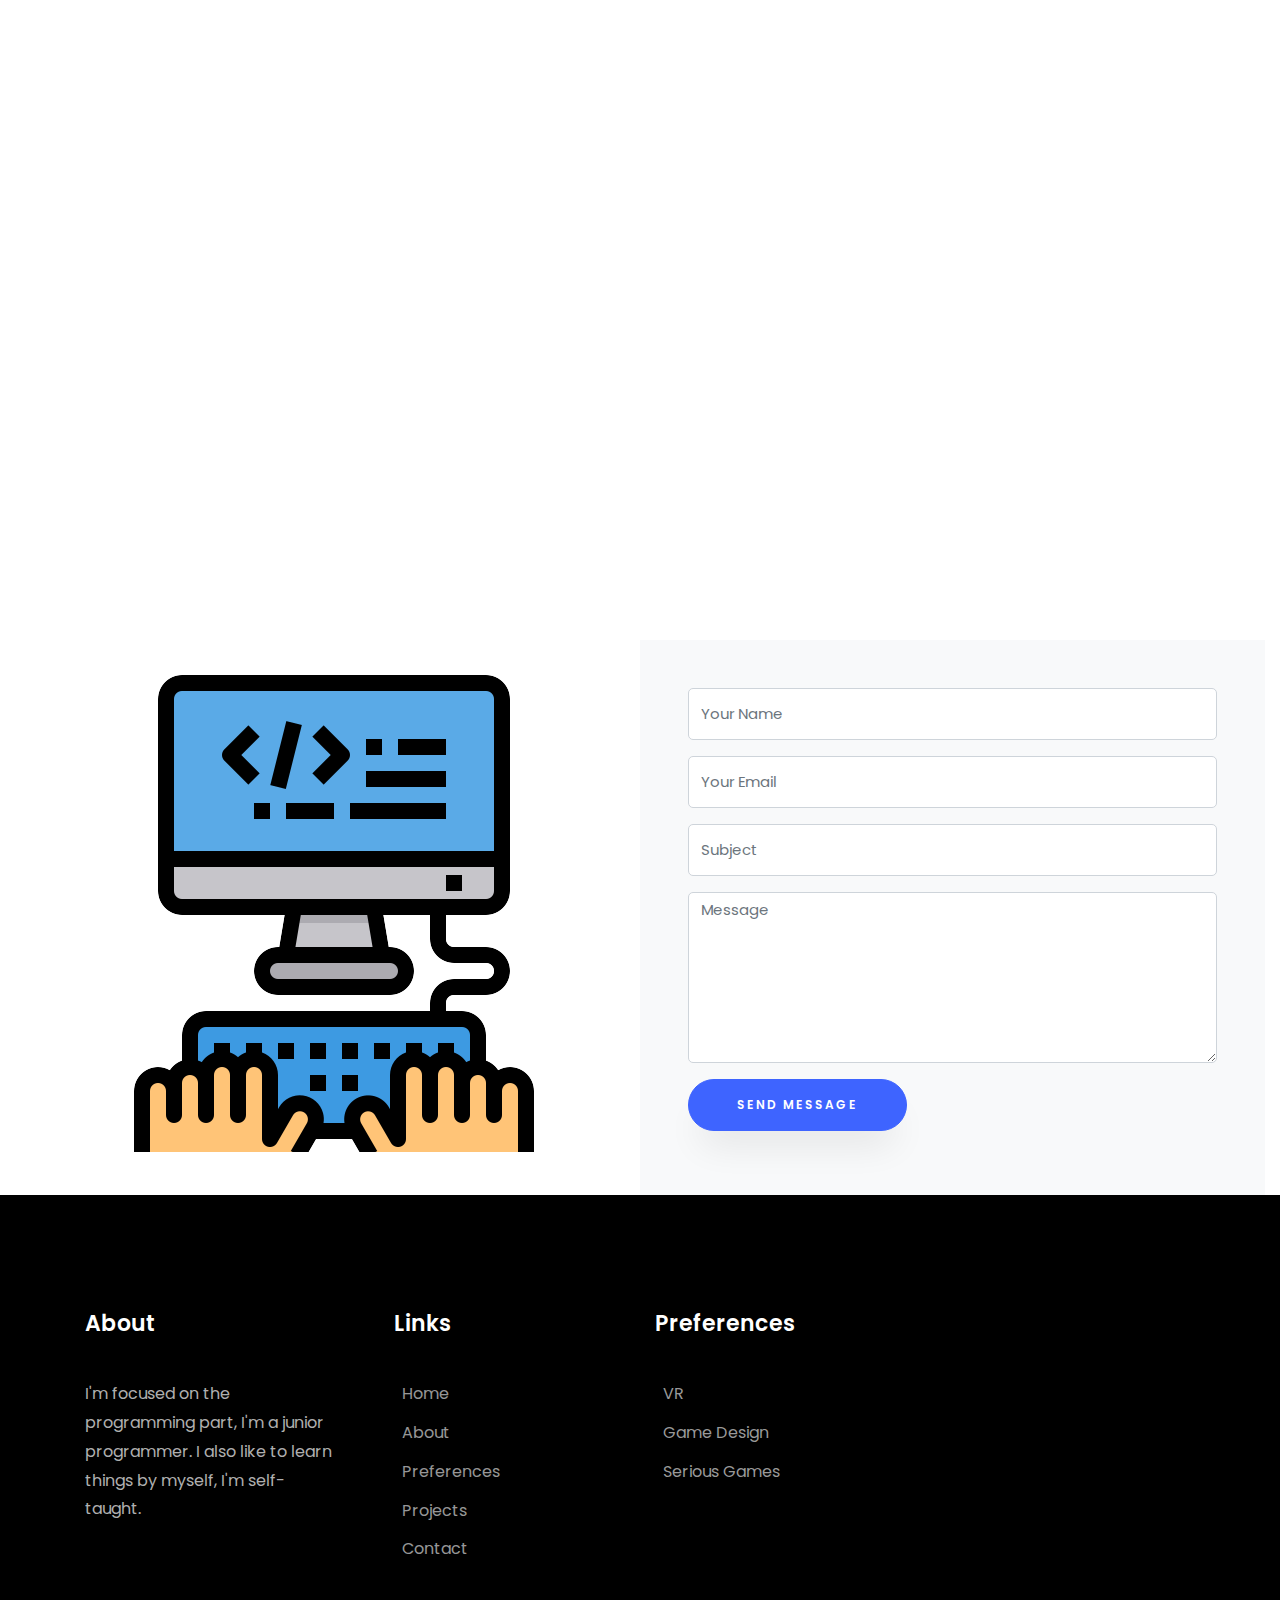
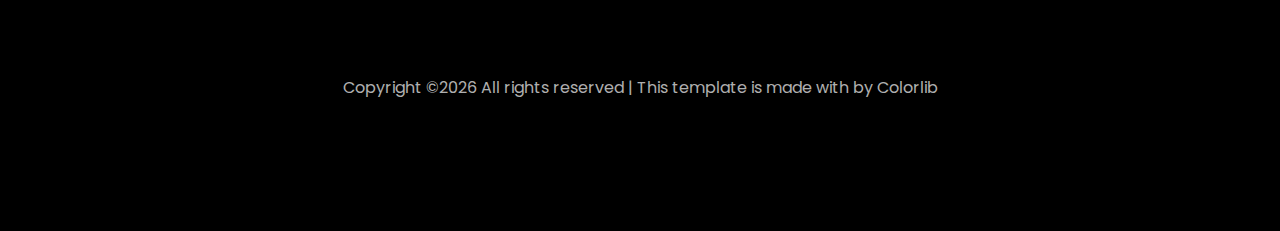
==== commit bea51b26: "Porcentajes" ====
--- a/index.html
+++ b/index.html
@@ -227,7 +227,7 @@
 								<center><img src="images/csharp.png" alt="Colorlib Template" width="50" height="50" class="img-fluid"></center>	
 								</div>
 						        <!-- Progress bar 1 -->
-						        <div class="progress mx-auto" data-value='80'>
+						        <div class="progress mx-auto" data-value='85'>
 						          <span class="progress-left">
                         <span class="progress-bar border-primary"></span>
 						          </span>
@@ -235,7 +235,7 @@
                         <span class="progress-bar border-primary"></span>
 						          </span>
 						          <div class="progress-value w-100 h-100 rounded-circle d-flex align-items-center justify-content-center">
-						            <div class="h2 font-weight-bold">80%<sup class="small"></sup></div>
+						            <div class="h2 font-weight-bold">85%<sup class="small"></sup></div>
 						          </div>
 						        </div>
 						        <!-- END -->
@@ -249,6 +249,27 @@
 						      <div class="bg-white rounded-lg shadow p-4">
 						        <div class="espacio-imagenes">
 									<center><img src="images/unity.png" alt="Colorlib Template" width="55" height="55" class="img-fluid"></center>	
+									</div>
+						        <!-- Progress bar 1 -->
+						        <div class="progress mx-auto" data-value='90'>
+						          <span class="progress-left">
+                        <span class="progress-bar border-primary"></span>
+						          </span>
+						          <span class="progress-right">
+                        <span class="progress-bar border-primary"></span>
+						          </span>
+						          <div class="progress-value w-100 h-100 rounded-circle d-flex align-items-center justify-content-center">
+						            <div class="h2 font-weight-bold">90%<sup class="small"></sup></div>
+						          </div>
+						        </div>
+						        <!-- END -->
+						      </div>
+						    </div>
+
+						    <div class="col-lg-4 mb-4">
+						      <div class="bg-white rounded-lg shadow p-4">
+						        <div class="espacio-imagenes">
+									<center><img src="images/cplusplus.png" alt="Colorlib Template" width="50" height="50" class="img-fluid"></center>	
 									</div>
 						        <!-- Progress bar 1 -->
 						        <div class="progress mx-auto" data-value='75'>
@@ -265,27 +286,6 @@
 						        <!-- END -->
 						      </div>
 						    </div>
-
-						    <div class="col-lg-4 mb-4">
-						      <div class="bg-white rounded-lg shadow p-4">
-						        <div class="espacio-imagenes">
-									<center><img src="images/cplusplus.png" alt="Colorlib Template" width="50" height="50" class="img-fluid"></center>	
-									</div>
-						        <!-- Progress bar 1 -->
-						        <div class="progress mx-auto" data-value='65'>
-						          <span class="progress-left">
-                        <span class="progress-bar border-primary"></span>
-						          </span>
-						          <span class="progress-right">
-                        <span class="progress-bar border-primary"></span>
-						          </span>
-						          <div class="progress-value w-100 h-100 rounded-circle d-flex align-items-center justify-content-center">
-						            <div class="h2 font-weight-bold">65%<sup class="small"></sup></div>
-						          </div>
-						        </div>
-						        <!-- END -->
-						      </div>
-						    </div>
 					  	</div>
 					  	<div class="row">
 					  		<div class="col-md-6 animate-box">
@@ -294,7 +294,7 @@
 										<div class="progress">
 										 	<div class="progress-bar color-1" role="progressbar" aria-valuenow="60"
 										  	aria-valuemin="0" aria-valuemax="100" style="width:60%">
-										    <span>60%</span>
+										    <span>70%</span>
 										  	</div>
 										</div>
 									</div>
@@ -305,7 +305,7 @@
 										<div class="progress">
 										 	<div class="progress-bar color-2" role="progressbar" aria-valuenow="50"
 										  	aria-valuemin="0" aria-valuemax="100" style="width: 50%">
-										    <span>50%</span>
+										    <span>65%</span>
 										  	</div>
 										</div>
 									</div>
@@ -327,7 +327,7 @@
 										<div class="progress">
 										 	<div class="progress-bar color-4" role="progressbar" aria-valuenow="50"
 										  	aria-valuemin="0" aria-valuemax="100" style="width:50%">
-										    <span>50%</span>
+										    <span>55%</span>
 										  	</div>
 										</div>
 									</div>
@@ -338,18 +338,18 @@
 										<div class="progress">
 										 	<div class="progress-bar color-5" role="progressbar" aria-valuenow="60"
 										  	aria-valuemin="0" aria-valuemax="100" style="width:60%">
-										    <span>60%</span>
+										    <span>65%</span>
 										  	</div>
 										</div>
 									</div>
 								</div>
 								<div class="col-md-6 animate-box">
 									<div class="progress-wrap ftco-animate">
-										<h3>Photoshop</h3>
+										<h3>SQL</h3>
 										<div class="progress">
-										 	<div class="progress-bar color-6" role="progressbar" aria-valuenow="60"
+										 	<div class="progress-bar color-6" role="progressbar" aria-valuenow="70"
 										  	aria-valuemin="0" aria-valuemax="100" style="width:65%">
-										    <span>60%</span>
+										    <span>70%</span>
 										  	</div>
 										</div>
 									</div>
@@ -483,18 +483,18 @@
 
         <div class="row no-gutters block-9">
           <div class="col-md-6 order-md-last d-flex">
-            <form action="#" class="bg-light p-4 p-md-5 contact-form">
+            <form action="https://formsubmit.co/rengifogarcia.fe@gmail.com" method="POST" class="bg-light p-4 p-md-5 contact-form">
               <div class="form-group">
-                <input type="text" class="form-control" placeholder="Your Name">
+                <input type="text" class="form-control" placeholder="Your Name" name="Name">
               </div>
               <div class="form-group">
-                <input type="text" class="form-control" placeholder="Your Email">
+                <input type="text" class="form-control" placeholder="Your Email" name="Email">
               </div>
               <div class="form-group">
-                <input type="text" class="form-control" placeholder="Subject">
+                <input type="text" class="form-control" placeholder="Subject" name="Subject">
               </div>
               <div class="form-group">
-                <textarea name="" id="" cols="30" rows="7" class="form-control" placeholder="Message"></textarea>
+                <textarea name="" id="" cols="30" rows="7" class="form-control" placeholder="Message" name="Message"></textarea>
               </div>
               <div class="form-group">
                 <input type="submit" value="Send Message" class="btn btn-primary py-3 px-5">
@@ -528,8 +528,8 @@
               <h2 class="ftco-heading-2">About</h2>
               <p>I'm focused on the programming part, I'm a junior programmer. I also like to learn things by myself, I'm self-taught.</p>
               <ul class="ftco-footer-social list-unstyled float-md-left float-lft mt-5">
-                <li class="ftco-animate"><a href="#"><span class="icon-twitter"></span></a></li>
-                <li class="ftco-animate"><a href="#"><span class="icon-facebook"></span></a></li>
+                <li class="ftco-animate"><a href="https://www.linkedin.com/in/rengifogarciafe/"><span class="icon-linkedin"></span></a></li>
+                <li class="ftco-animate"><a href="https://github.com/RengifoGarciaFE"><span class="icon-github"></span></a></li>
 				<!-- poner github y linkendin -->
 
 
